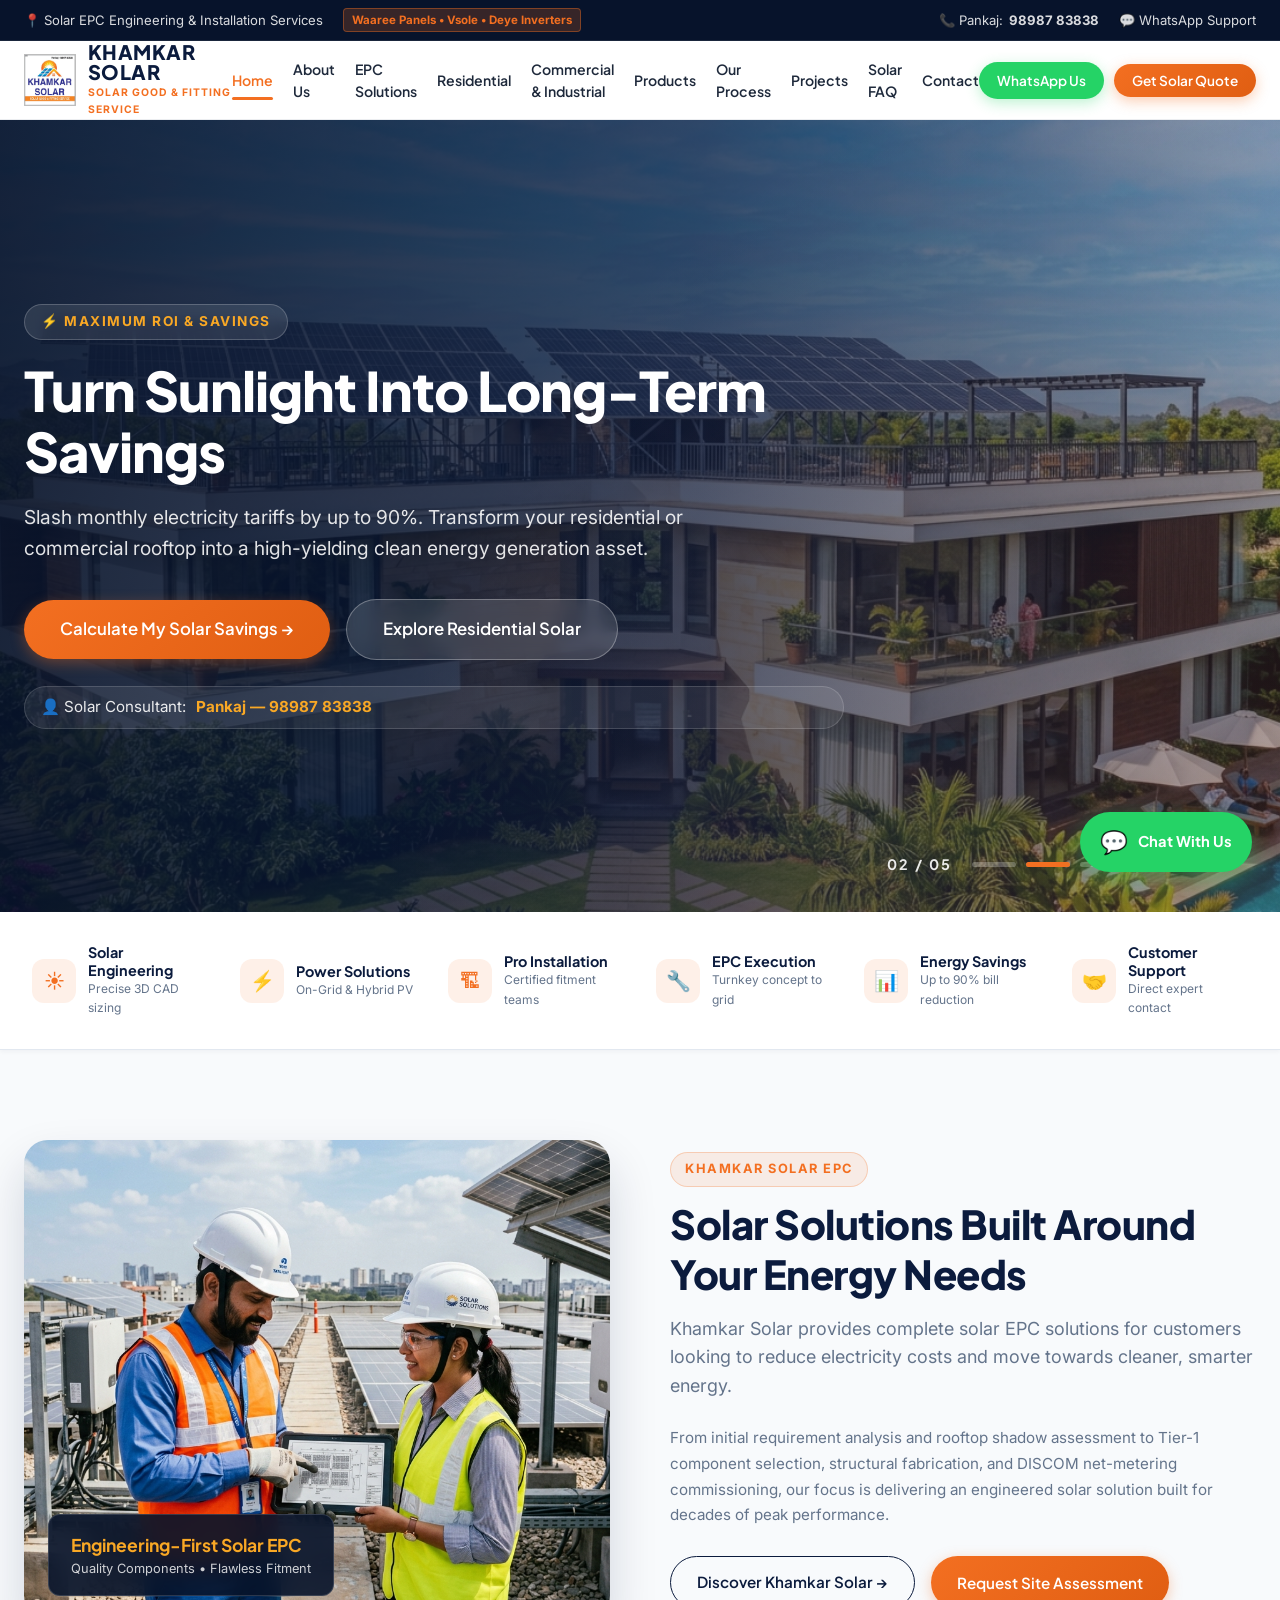
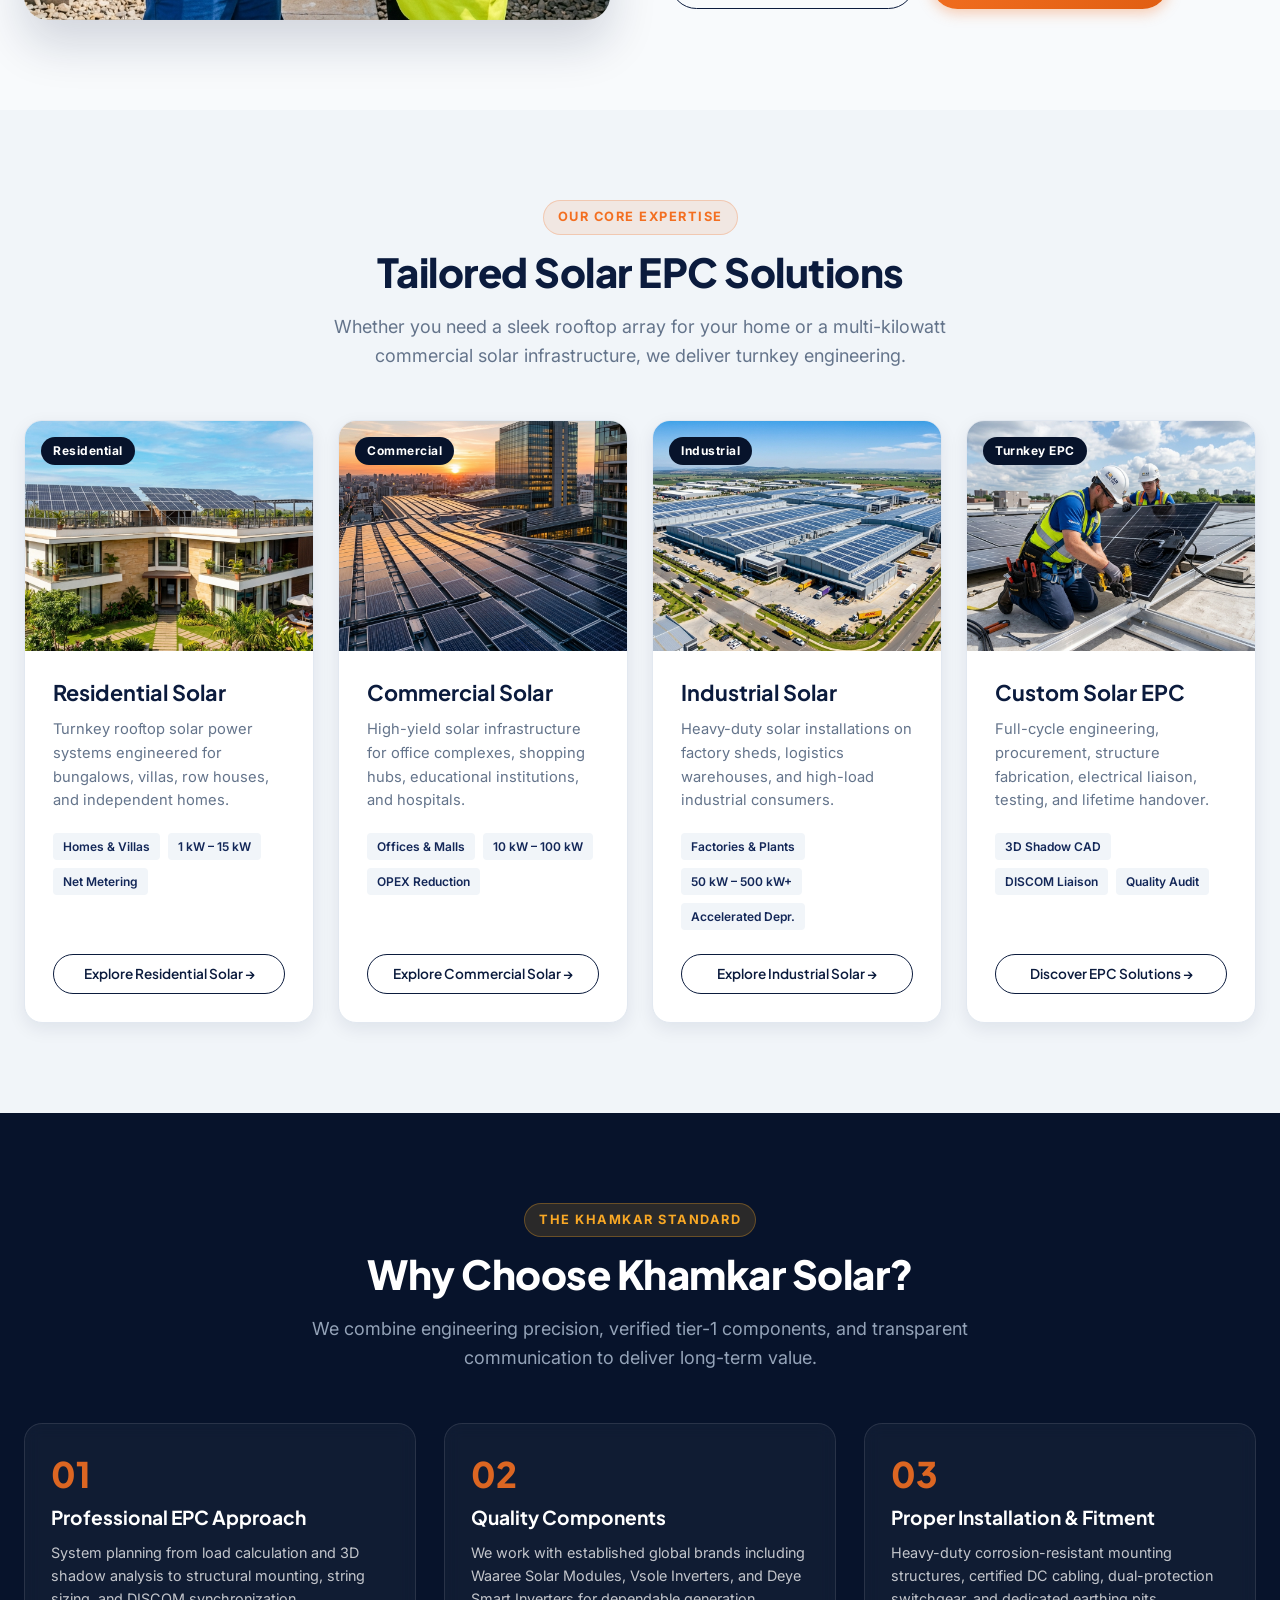
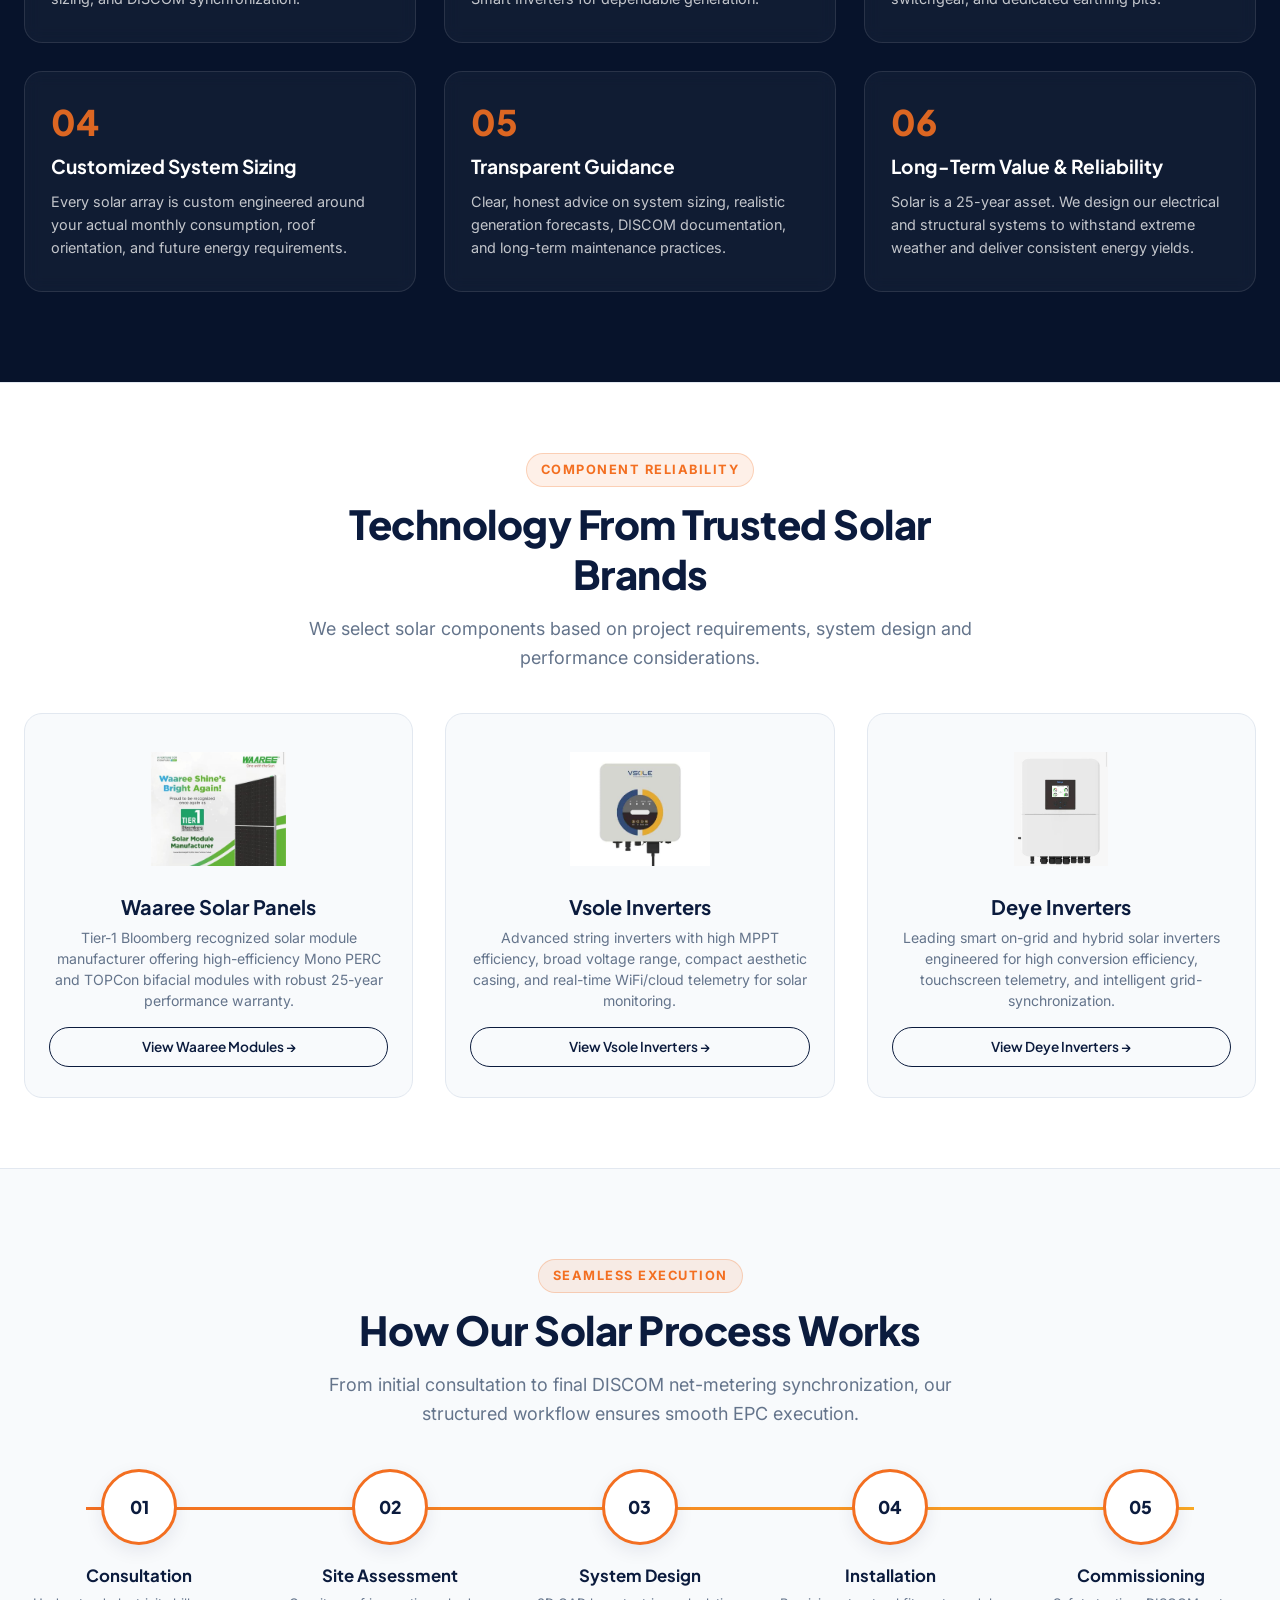
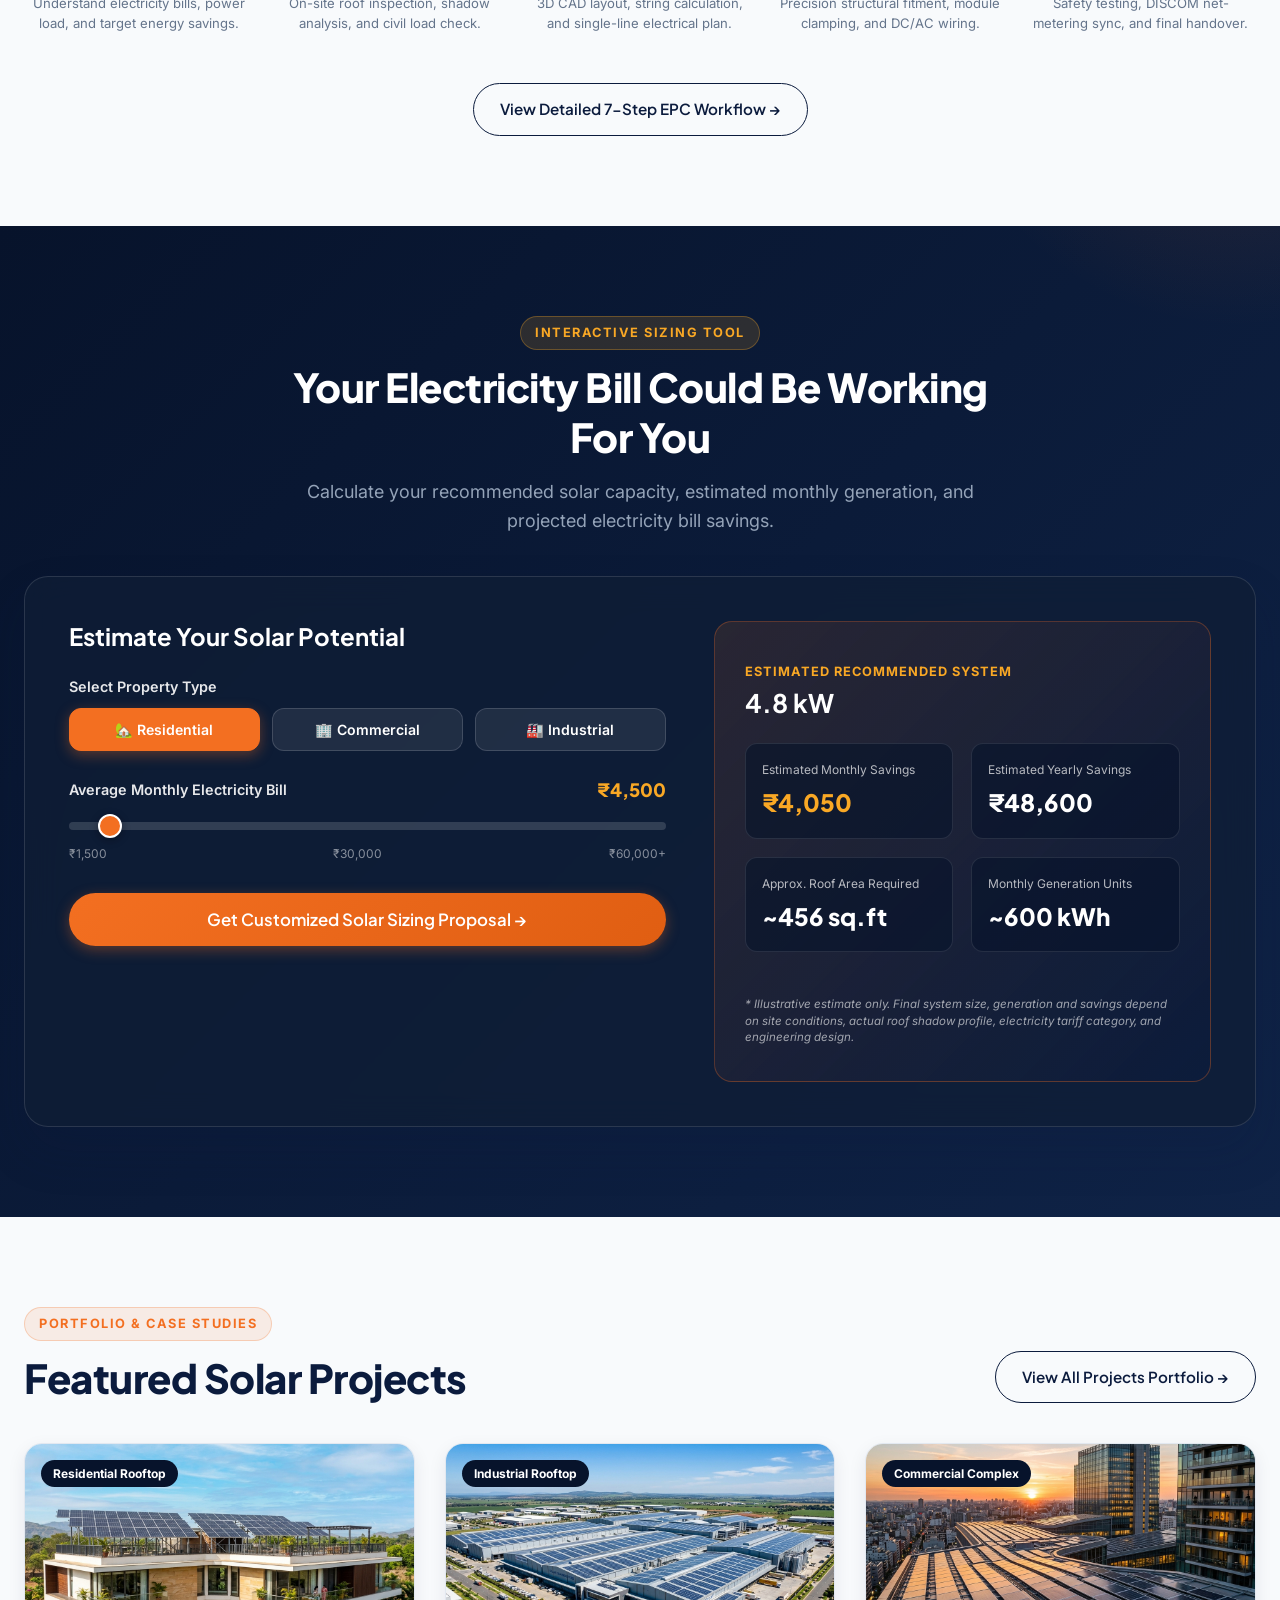
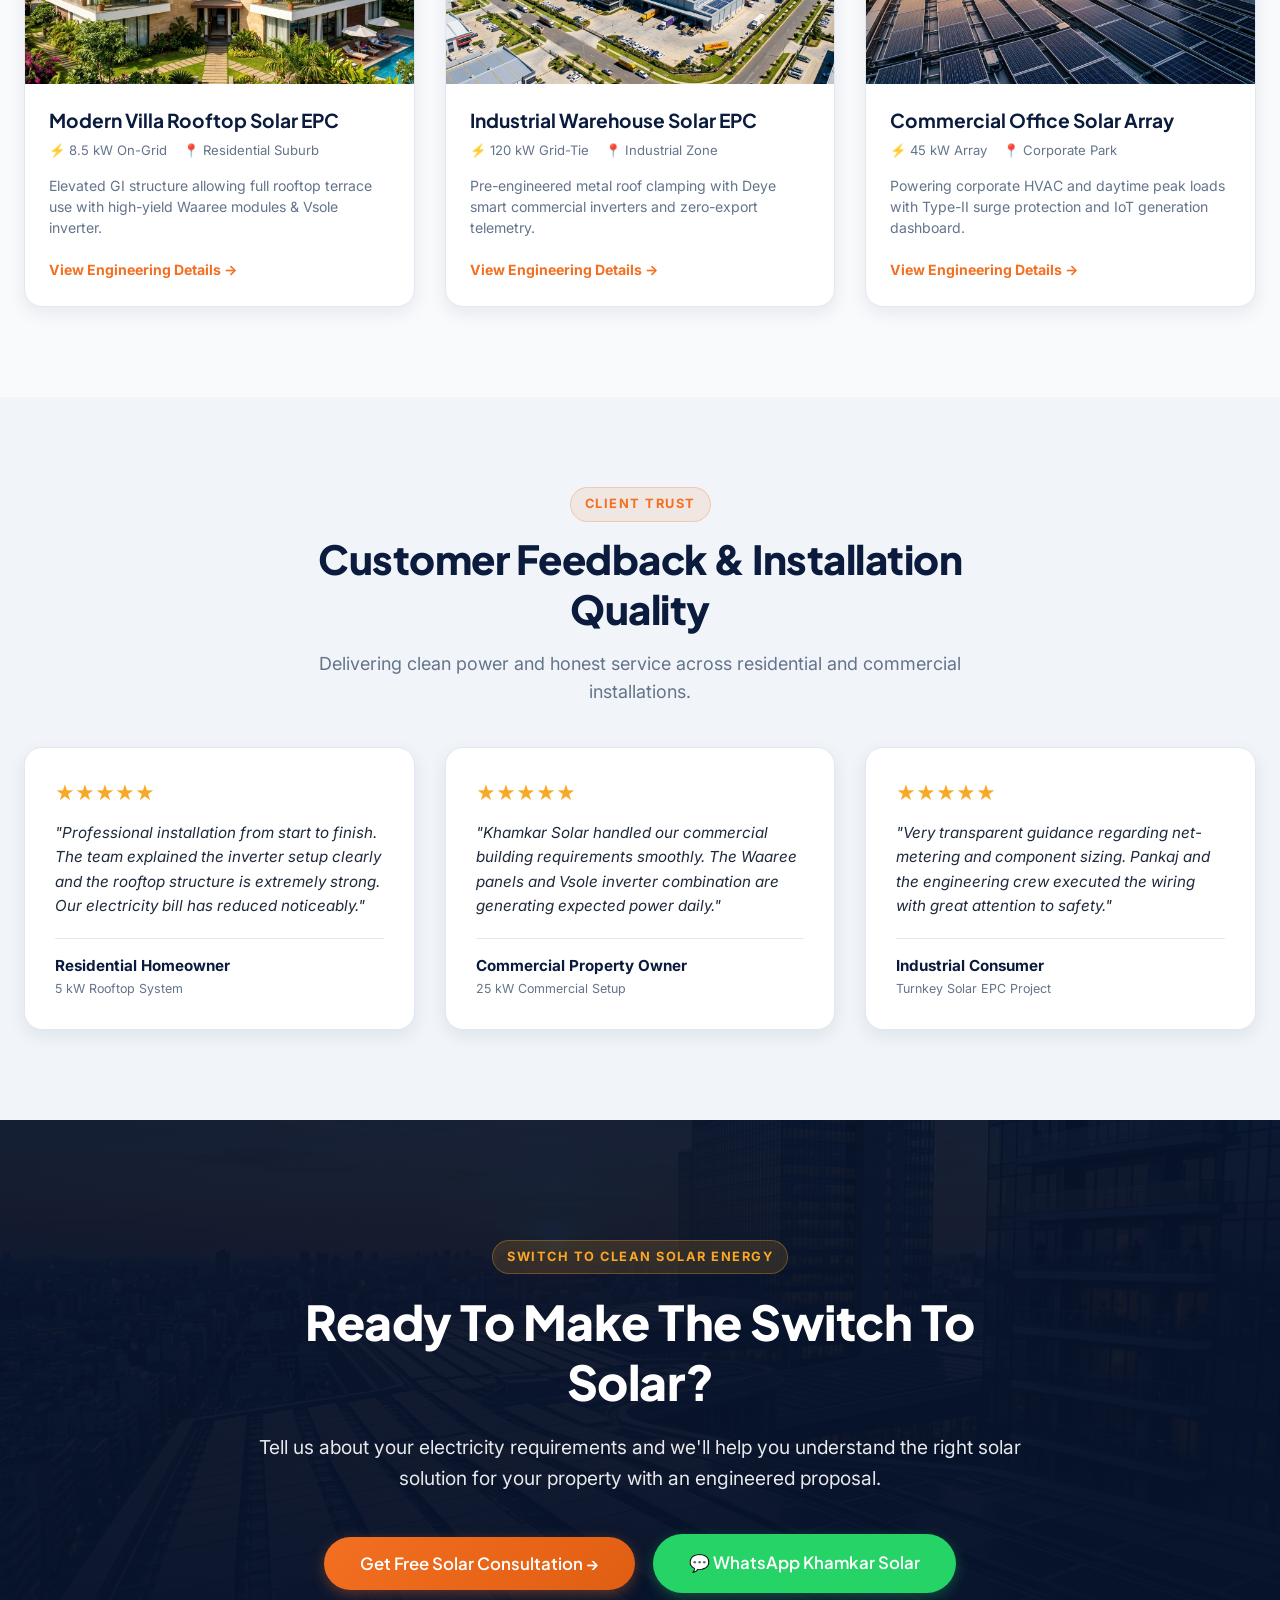
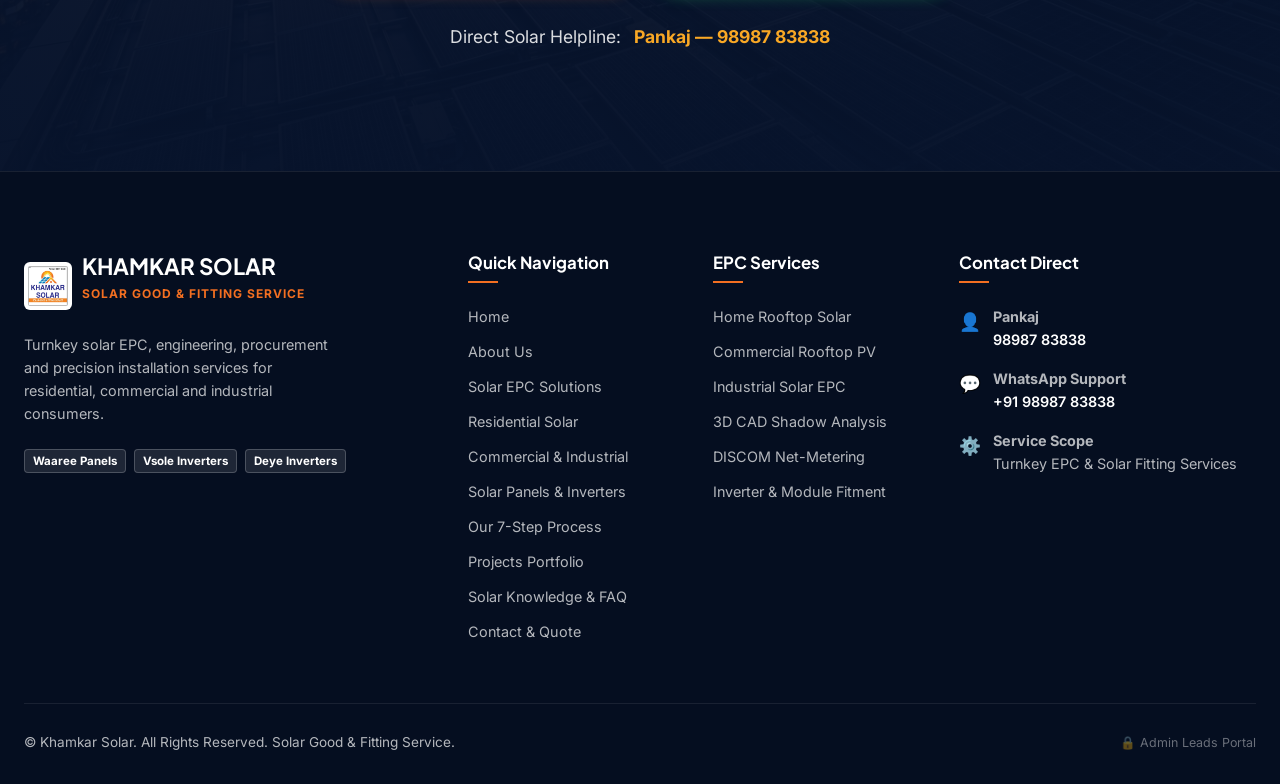
==== index.html @ e3d7c537 "Initial commit: Khamkar Solar premium 10-page corporate EPC website" ====
<!DOCTYPE html>
<html lang="en">
<head>
  <meta charset="UTF-8">
  <meta name="viewport" content="width=device-width, initial-scale=1.0">
  <title>Khamkar Solar | Premium Solar EPC & Fitting Services | Waaree, Vsole, Deye</title>
  <meta name="description" content="Khamkar Solar delivers turnkey Solar EPC solutions, engineering, procurement and precision installation for residential, commercial and industrial rooftops.">
  <meta name="keywords" content="Solar EPC, Solar EPC company, Rooftop solar, Solar installation, Khamkar Solar, Waaree Solar, Vsole inverters, Deye inverters, Industrial solar EPC, Residential solar rooftop">
  <link rel="icon" href="assets/images/khamkar-solar-logo.png" type="image/png">
  
  <!-- Stylesheets -->
  <link rel="stylesheet" href="css/style.css">
  <link rel="stylesheet" href="css/components.css">
</head>
<body>

  <!-- Topbar -->
  <div class="topbar">
    <div class="container topbar-content">
      <div class="topbar-left">
        <span class="topbar-link">📍 Solar EPC Engineering & Installation Services</span>
        <span class="topbar-badge">Waaree Panels • Vsole • Deye Inverters</span>
      </div>
      <div class="topbar-right">
        <a href="tel:9898783838" class="topbar-link">📞 Pankaj: <strong>98987 83838</strong></a>
        <a href="https://wa.me/919898783838?text=Hello%20Khamkar%20Solar,%20I%20would%20like%20to%20enquire%20about%20a%20solar%20rooftop%20system." target="_blank" class="topbar-link">💬 WhatsApp Support</a>
      </div>
    </div>
  </div>

  <!-- Main Header -->
  <header class="main-header">
    <div class="container header-container">
      <a href="index.html" class="brand-logo-wrap">
        <img src="assets/images/khamkar-solar-logo.png" alt="Khamkar Solar Logo" class="brand-logo-img">
        <div class="brand-text">
          <span class="brand-name">KHAMKAR SOLAR</span>
          <span class="brand-tagline">SOLAR GOOD & FITTING SERVICE</span>
        </div>
      </a>

      <!-- Desktop Nav -->
      <nav class="nav-menu">
        <a href="index.html" class="nav-link active">Home</a>
        <a href="about.html" class="nav-link">About Us</a>
        <a href="solutions.html" class="nav-link">EPC Solutions</a>
        <a href="residential.html" class="nav-link">Residential</a>
        <a href="commercial.html" class="nav-link">Commercial & Industrial</a>
        <a href="products.html" class="nav-link">Products</a>
        <a href="process.html" class="nav-link">Our Process</a>
        <a href="projects.html" class="nav-link">Projects</a>
        <a href="faq.html" class="nav-link">Solar FAQ</a>
        <a href="contact.html" class="nav-link">Contact</a>
      </nav>

      <!-- Header CTAs -->
      <div class="header-actions">
        <a href="https://wa.me/919898783838" target="_blank" class="btn btn-whatsapp btn-sm">WhatsApp Us</a>
        <button class="btn btn-primary btn-sm btn-open-quote-modal">Get Solar Quote</button>
        <button class="mobile-nav-toggle" aria-label="Toggle navigation">☰</button>
      </div>
    </div>
  </header>

  <!-- Mobile Drawer Backdrop -->
  <div class="mobile-drawer-backdrop"></div>

  <!-- Mobile Drawer -->
  <aside class="mobile-nav-drawer">
    <div>
      <div class="mobile-drawer-header">
        <div class="brand-text">
          <span class="brand-name" style="color: #FFF;">KHAMKAR SOLAR</span>
          <span class="brand-tagline">SOLAR GOOD & FITTING SERVICE</span>
        </div>
        <button class="mobile-drawer-close">✕</button>
      </div>
      <nav class="mobile-nav-list">
        <a href="index.html" class="active">Home</a>
        <a href="about.html">About Us</a>
        <a href="solutions.html">Solar EPC Solutions</a>
        <a href="residential.html">Residential Solar</a>
        <a href="commercial.html">Commercial & Industrial</a>
        <a href="products.html">Solar Panels & Inverters</a>
        <a href="process.html">Our Process</a>
        <a href="projects.html">Projects / Portfolio</a>
        <a href="faq.html">Solar Knowledge / FAQ</a>
        <a href="contact.html">Contact / Get Quote</a>
      </nav>
    </div>
    <div class="mobile-drawer-footer">
      <a href="tel:9898783838" class="btn btn-secondary btn-sm">📞 Call: 98987 83838</a>
      <button class="btn btn-primary btn-sm btn-open-quote-modal">Get Free Solar Quote</button>
    </div>
  </aside>

  <!-- ==========================================================================
       HERO CINEMATIC SLIDESHOW SECTION (3-Second Auto Transition)
       ========================================================================== -->
  <section class="hero-slider-section">
    
    <!-- Slide 1: Power Your Future -->
    <div class="hero-slide active">
      <img src="assets/images/hero-solar-sunset.jpg" alt="Massive Solar Installation at Sunset" class="hero-bg-img">
      <div class="hero-overlay"></div>
      <div class="container" style="height: 100%;">
        <div class="hero-content">
          <div class="hero-eyebrow">☀️ KHAMKAR SOLAR | SOLAR EPC</div>
          <h1 class="hero-title">Power Your Future With Solar Energy</h1>
          <p class="hero-subtitle">End-to-end solar EPC solutions designed, supplied and installed with professional engineering, Tier-1 components and dependable execution.</p>
          <div class="hero-cta-group">
            <button class="btn btn-primary btn-lg btn-icon-right btn-open-quote-modal">
              Get Free Solar Quote <span>→</span>
            </button>
            <a href="contact.html" class="btn btn-secondary btn-lg">Talk to Solar Expert</a>
          </div>
          <div class="hero-contact-badge">
            👤 Solar Consultant: <strong>Pankaj — 98987 83838</strong>
          </div>
        </div>
      </div>
    </div>

    <!-- Slide 2: Turn Sunlight Into Long-Term Savings -->
    <div class="hero-slide">
      <img src="assets/images/hero-residential-home.jpg" alt="Modern Home with Rooftop Solar" class="hero-bg-img">
      <div class="hero-overlay"></div>
      <div class="container" style="height: 100%;">
        <div class="hero-content">
          <div class="hero-eyebrow">⚡ MAXIMUM ROI & SAVINGS</div>
          <h2 class="hero-title">Turn Sunlight Into Long-Term Savings</h2>
          <p class="hero-subtitle">Slash monthly electricity tariffs by up to 90%. Transform your residential or commercial rooftop into a high-yielding clean energy generation asset.</p>
          <div class="hero-cta-group">
            <a href="#solarCalculator" class="btn btn-primary btn-lg">Calculate My Solar Savings →</a>
            <a href="residential.html" class="btn btn-secondary btn-lg">Explore Residential Solar</a>
          </div>
          <div class="hero-contact-badge">
            👤 Solar Consultant: <strong>Pankaj — 98987 83838</strong>
          </div>
        </div>
      </div>
    </div>

    <!-- Slide 3: Premium Solar EPC Solutions -->
    <div class="hero-slide">
      <img src="assets/images/hero-industrial-solar.jpg" alt="Commercial Industrial Solar Rooftop" class="hero-bg-img">
      <div class="hero-overlay"></div>
      <div class="container" style="height: 100%;">
        <div class="hero-content">
          <div class="hero-eyebrow">🏗 INDUSTRIAL & COMMERCIAL EPC</div>
          <h2 class="hero-title">Premium Solar EPC Solutions For Every Requirement</h2>
          <p class="hero-subtitle">Engineered for factories, warehouses, commercial establishments and large-scale consumers with heavy-duty structural design and advanced telemetry.</p>
          <div class="hero-cta-group">
            <a href="commercial.html" class="btn btn-primary btn-lg">Commercial & Industrial EPC →</a>
            <button class="btn btn-secondary btn-lg btn-open-quote-modal">Request Technical Survey</button>
          </div>
          <div class="hero-contact-badge">
            👤 Solar Consultant: <strong>Pankaj — 98987 83838</strong>
          </div>
        </div>
      </div>
    </div>

    <!-- Slide 4: Smarter Energy. Lower Electricity Bills -->
    <div class="hero-slide">
      <img src="assets/images/hero-solar-engineers.jpg" alt="Solar Engineers Inspecting Installation" class="hero-bg-img">
      <div class="hero-overlay"></div>
      <div class="container" style="height: 100%;">
        <div class="hero-content">
          <div class="hero-eyebrow">🔧 CERTIFIED ENGINEERING</div>
          <h2 class="hero-title">Smarter Energy. Lower Electricity Bills.</h2>
          <p class="hero-subtitle">Complete engineering excellence from 3D shadow analysis and string sizing to DISCOM net-metering approvals and lifetime maintenance support.</p>
          <div class="hero-cta-group">
            <a href="process.html" class="btn btn-primary btn-lg">Discover Our 7-Step Process →</a>
            <a href="https://wa.me/919898783838" target="_blank" class="btn btn-secondary btn-lg">WhatsApp Our Engineers</a>
          </div>
          <div class="hero-contact-badge">
            👤 Solar Consultant: <strong>Pankaj — 98987 83838</strong>
          </div>
        </div>
      </div>
    </div>

    <!-- Slide 5: Your Solar Journey Starts Here -->
    <div class="hero-slide">
      <img src="assets/images/hero-solar-closeup.jpg" alt="High Efficiency Monocrystalline Solar Panel" class="hero-bg-img">
      <div class="hero-overlay"></div>
      <div class="container" style="height: 100%;">
        <div class="hero-content">
          <div class="hero-eyebrow">💎 TIER-1 QUALITY HARDWARE</div>
          <h2 class="hero-title">Your Solar Journey Starts Here</h2>
          <p class="hero-subtitle">Partnering with leading solar technology brands including Waaree Solar Panels, Vsole Inverters, and Deye Smart Inverters for uncompromising reliability.</p>
          <div class="hero-cta-group">
            <button class="btn btn-primary btn-lg btn-open-quote-modal">Get Free Solar Quote →</button>
            <a href="products.html" class="btn btn-secondary btn-lg">View Components & Specs</a>
          </div>
          <div class="hero-contact-badge">
            👤 Solar Consultant: <strong>Pankaj — 98987 83838</strong>
          </div>
        </div>
      </div>
    </div>

    <!-- Slider Progress & Controls -->
    <div class="hero-controls">
      <div class="slide-number-indicator">01 / 05</div>
      <div class="hero-indicators">
        <div class="indicator-item active"><div class="indicator-progress"></div></div>
        <div class="indicator-item"><div class="indicator-progress"></div></div>
        <div class="indicator-item"><div class="indicator-progress"></div></div>
        <div class="indicator-item"><div class="indicator-progress"></div></div>
        <div class="indicator-item"><div class="indicator-progress"></div></div>
      </div>
    </div>
  </section>

  <!-- ==========================================================================
       TRUST STRIP
       ========================================================================== -->
  <section class="trust-strip">
    <div class="container">
      <div class="trust-grid">
        <div class="trust-card">
          <div class="trust-icon-box">☀️</div>
          <div class="trust-info">
            <h4>Solar Engineering</h4>
            <p>Precise 3D CAD sizing</p>
          </div>
        </div>
        <div class="trust-card">
          <div class="trust-icon-box">⚡</div>
          <div class="trust-info">
            <h4>Power Solutions</h4>
            <p>On-Grid & Hybrid PV</p>
          </div>
        </div>
        <div class="trust-card">
          <div class="trust-icon-box">🏗</div>
          <div class="trust-info">
            <h4>Pro Installation</h4>
            <p>Certified fitment teams</p>
          </div>
        </div>
        <div class="trust-card">
          <div class="trust-icon-box">🔧</div>
          <div class="trust-info">
            <h4>EPC Execution</h4>
            <p>Turnkey concept to grid</p>
          </div>
        </div>
        <div class="trust-card">
          <div class="trust-icon-box">📊</div>
          <div class="trust-info">
            <h4>Energy Savings</h4>
            <p>Up to 90% bill reduction</p>
          </div>
        </div>
        <div class="trust-card">
          <div class="trust-icon-box">🤝</div>
          <div class="trust-info">
            <h4>Customer Support</h4>
            <p>Direct expert contact</p>
          </div>
        </div>
      </div>
    </div>
  </section>

  <!-- ==========================================================================
       INTRODUCTION — SPLIT SCREEN SECTION
       ========================================================================== -->
  <section class="section">
    <div class="container">
      <div class="split-screen">
        <div class="split-image-wrap">
          <img src="assets/images/hero-solar-engineers.jpg" alt="Solar Engineering Excellence" class="split-image">
          <div class="split-badge">
            <div class="split-badge-title">Engineering-First Solar EPC</div>
            <div class="split-badge-sub">Quality Components • Flawless Fitment</div>
          </div>
        </div>
        <div>
          <span class="eyebrow eyebrow-pill">Khamkar Solar EPC</span>
          <h2 class="section-title">Solar Solutions Built Around Your Energy Needs</h2>
          <p class="section-subtitle" style="margin-bottom: 24px;">
            Khamkar Solar provides complete solar EPC solutions for customers looking to reduce electricity costs and move towards cleaner, smarter energy.
          </p>
          <p style="color: var(--color-text-muted); font-size: 0.95rem; line-height: 1.7; margin-bottom: 28px;">
            From initial requirement analysis and rooftop shadow assessment to Tier-1 component selection, structural fabrication, and DISCOM net-metering commissioning, our focus is delivering an engineered solar solution built for decades of peak performance.
          </p>
          <div style="display: flex; gap: 16px; flex-wrap: wrap;">
            <a href="about.html" class="btn btn-outline-navy">Discover Khamkar Solar →</a>
            <button class="btn btn-primary btn-open-quote-modal">Request Site Assessment</button>
          </div>
        </div>
      </div>
    </div>
  </section>

  <!-- ==========================================================================
       SOLAR SOLUTIONS MATRIX
       ========================================================================== -->
  <section class="section section-alt">
    <div class="container">
      <div class="text-center" style="max-width: 720px; margin: 0 auto 50px;">
        <span class="eyebrow eyebrow-pill">Our Core Expertise</span>
        <h2 class="section-title">Tailored Solar EPC Solutions</h2>
        <p class="section-subtitle center-block">
          Whether you need a sleek rooftop array for your home or a multi-kilowatt commercial solar infrastructure, we deliver turnkey engineering.
        </p>
      </div>

      <div class="grid-4">
        <!-- Solution 1: Residential -->
        <div class="solution-card">
          <div class="solution-card-img-wrap">
            <img src="assets/images/hero-residential-home.jpg" alt="Residential Rooftop Solar" class="solution-card-img">
            <span class="solution-card-badge">Residential</span>
          </div>
          <div class="solution-card-body">
            <div>
              <h3>Residential Solar</h3>
              <p>Turnkey rooftop solar power systems engineered for bungalows, villas, row houses, and independent homes.</p>
              <div class="solution-tags">
                <span class="solution-tag">Homes & Villas</span>
                <span class="solution-tag">1 kW – 15 kW</span>
                <span class="solution-tag">Net Metering</span>
              </div>
            </div>
            <a href="residential.html" class="btn btn-outline-navy btn-sm" style="width: 100%;">Explore Residential Solar →</a>
          </div>
        </div>

        <!-- Solution 2: Commercial -->
        <div class="solution-card">
          <div class="solution-card-img-wrap">
            <img src="assets/images/hero-solar-sunset.jpg" alt="Commercial Solar Power" class="solution-card-img">
            <span class="solution-card-badge">Commercial</span>
          </div>
          <div class="solution-card-body">
            <div>
              <h3>Commercial Solar</h3>
              <p>High-yield solar infrastructure for office complexes, shopping hubs, educational institutions, and hospitals.</p>
              <div class="solution-tags">
                <span class="solution-tag">Offices & Malls</span>
                <span class="solution-tag">10 kW – 100 kW</span>
                <span class="solution-tag">OPEX Reduction</span>
              </div>
            </div>
            <a href="commercial.html" class="btn btn-outline-navy btn-sm" style="width: 100%;">Explore Commercial Solar →</a>
          </div>
        </div>

        <!-- Solution 3: Industrial -->
        <div class="solution-card">
          <div class="solution-card-img-wrap">
            <img src="assets/images/hero-industrial-solar.jpg" alt="Industrial Solar EPC" class="solution-card-img">
            <span class="solution-card-badge">Industrial</span>
          </div>
          <div class="solution-card-body">
            <div>
              <h3>Industrial Solar</h3>
              <p>Heavy-duty solar installations on factory sheds, logistics warehouses, and high-load industrial consumers.</p>
              <div class="solution-tags">
                <span class="solution-tag">Factories & Plants</span>
                <span class="solution-tag">50 kW – 500 kW+</span>
                <span class="solution-tag">Accelerated Depr.</span>
              </div>
            </div>
            <a href="commercial.html" class="btn btn-outline-navy btn-sm" style="width: 100%;">Explore Industrial Solar →</a>
          </div>
        </div>

        <!-- Solution 4: Custom EPC -->
        <div class="solution-card">
          <div class="solution-card-img-wrap">
            <img src="assets/images/solar-installation-work.jpg" alt="Custom Turnkey Solar EPC" class="solution-card-img">
            <span class="solution-card-badge">Turnkey EPC</span>
          </div>
          <div class="solution-card-body">
            <div>
              <h3>Custom Solar EPC</h3>
              <p>Full-cycle engineering, procurement, structure fabrication, electrical liaison, testing, and lifetime handover.</p>
              <div class="solution-tags">
                <span class="solution-tag">3D Shadow CAD</span>
                <span class="solution-tag">DISCOM Liaison</span>
                <span class="solution-tag">Quality Audit</span>
              </div>
            </div>
            <a href="solutions.html" class="btn btn-outline-navy btn-sm" style="width: 100%;">Discover EPC Solutions →</a>
          </div>
        </div>
      </div>
    </div>
  </section>

  <!-- ==========================================================================
       WHY KHAMKAR SOLAR — 6 FEATURE BLOCKS
       ========================================================================== -->
  <section class="section section-dark">
    <div class="container">
      <div class="text-center" style="max-width: 720px; margin: 0 auto 50px;">
        <span class="eyebrow eyebrow-light eyebrow-pill">The Khamkar Standard</span>
        <h2 class="section-title text-white">Why Choose Khamkar Solar?</h2>
        <p class="section-subtitle center-block text-muted-light">
          We combine engineering precision, verified tier-1 components, and transparent communication to deliver long-term value.
        </p>
      </div>

      <div class="why-grid">
        <div class="why-card">
          <span class="why-num">01</span>
          <h4>Professional EPC Approach</h4>
          <p>System planning from load calculation and 3D shadow analysis to structural mounting, string sizing, and DISCOM synchronization.</p>
        </div>

        <div class="why-card">
          <span class="why-num">02</span>
          <h4>Quality Components</h4>
          <p>We work with established global brands including Waaree Solar Modules, Vsole Inverters, and Deye Smart Inverters for dependable generation.</p>
        </div>

        <div class="why-card">
          <span class="why-num">03</span>
          <h4>Proper Installation & Fitment</h4>
          <p>Heavy-duty corrosion-resistant mounting structures, certified DC cabling, dual-protection switchgear, and dedicated earthing pits.</p>
        </div>

        <div class="why-card">
          <span class="why-num">04</span>
          <h4>Customized System Sizing</h4>
          <p>Every solar array is custom engineered around your actual monthly consumption, roof orientation, and future energy requirements.</p>
        </div>

        <div class="why-card">
          <span class="why-num">05</span>
          <h4>Transparent Guidance</h4>
          <p>Clear, honest advice on system sizing, realistic generation forecasts, DISCOM documentation, and long-term maintenance practices.</p>
        </div>

        <div class="why-card">
          <span class="why-num">06</span>
          <h4>Long-Term Value & Reliability</h4>
          <p>Solar is a 25-year asset. We design our electrical and structural systems to withstand extreme weather and deliver consistent energy yields.</p>
        </div>
      </div>
    </div>
  </section>

  <!-- ==========================================================================
       TECHNOLOGY BRANDS & COMPONENTS WE WORK WITH
       ========================================================================== -->
  <section class="brands-section">
    <div class="container">
      <div class="text-center" style="max-width: 720px; margin: 0 auto 40px;">
        <span class="eyebrow eyebrow-pill">Component Reliability</span>
        <h2 class="section-title">Technology From Trusted Solar Brands</h2>
        <p class="section-subtitle center-block">
          We select solar components based on project requirements, system design and performance considerations.
        </p>
      </div>

      <div class="brands-grid">
        <!-- Waaree -->
        <div class="brand-card">
          <div class="brand-card-img-wrap">
            <img src="assets/images/waaree-tier1-solar.png" alt="Waaree Solar Panel Tier 1 Bloomberg">
          </div>
          <div>
            <h4>Waaree Solar Panels</h4>
            <p>Tier-1 Bloomberg recognized solar module manufacturer offering high-efficiency Mono PERC and TOPCon bifacial modules with robust 25-year performance warranty.</p>
          </div>
          <a href="products.html#waaree" class="btn btn-outline-navy btn-sm" style="width: 100%;">View Waaree Modules →</a>
        </div>

        <!-- Vsole -->
        <div class="brand-card">
          <div class="brand-card-img-wrap">
            <img src="assets/images/vsole-inverter.png" alt="Vsole Solar Inverter">
          </div>
          <div>
            <h4>Vsole Inverters</h4>
            <p>Advanced string inverters with high MPPT efficiency, broad voltage range, compact aesthetic casing, and real-time WiFi/cloud telemetry for solar monitoring.</p>
          </div>
          <a href="products.html#vsole" class="btn btn-outline-navy btn-sm" style="width: 100%;">View Vsole Inverters →</a>
        </div>

        <!-- Deye -->
        <div class="brand-card">
          <div class="brand-card-img-wrap">
            <img src="assets/images/deye-inverter.png" alt="Deye Solar Inverter">
          </div>
          <div>
            <h4>Deye Inverters</h4>
            <p>Leading smart on-grid and hybrid solar inverters engineered for high conversion efficiency, touchscreen telemetry, and intelligent grid-synchronization.</p>
          </div>
          <a href="products.html#deye" class="btn btn-outline-navy btn-sm" style="width: 100%;">View Deye Inverters →</a>
        </div>
      </div>
    </div>
  </section>

  <!-- ==========================================================================
       HOW IT WORKS — 5 STEP PROCESS (HORIZONTAL)
       ========================================================================== -->
  <section class="section">
    <div class="container">
      <div class="text-center" style="max-width: 720px; margin: 0 auto 40px;">
        <span class="eyebrow eyebrow-pill">Seamless Execution</span>
        <h2 class="section-title">How Our Solar Process Works</h2>
        <p class="section-subtitle center-block">
          From initial consultation to final DISCOM net-metering synchronization, our structured workflow ensures smooth EPC execution.
        </p>
      </div>

      <div class="process-steps-wrap">
        <div class="process-line"></div>
        <div class="process-grid-5">
          <div class="process-step-item">
            <div class="process-step-circle">
              <span class="process-step-num">01</span>
            </div>
            <h4>Consultation</h4>
            <p>Understand electricity bills, power load, and target energy savings.</p>
          </div>

          <div class="process-step-item">
            <div class="process-step-circle">
              <span class="process-step-num">02</span>
            </div>
            <h4>Site Assessment</h4>
            <p>On-site roof inspection, shadow analysis, and civil load check.</p>
          </div>

          <div class="process-step-item">
            <div class="process-step-circle">
              <span class="process-step-num">03</span>
            </div>
            <h4>System Design</h4>
            <p>3D CAD layout, string calculation, and single-line electrical plan.</p>
          </div>

          <div class="process-step-item">
            <div class="process-step-circle">
              <span class="process-step-num">04</span>
            </div>
            <h4>Installation</h4>
            <p>Precision structural fitment, module clamping, and DC/AC wiring.</p>
          </div>

          <div class="process-step-item">
            <div class="process-step-circle">
              <span class="process-step-num">05</span>
            </div>
            <h4>Commissioning</h4>
            <p>Safety testing, DISCOM net-metering sync, and final handover.</p>
          </div>
        </div>
      </div>

      <div class="text-center" style="margin-top: 50px;">
        <a href="process.html" class="btn btn-outline-navy">View Detailed 7-Step EPC Workflow →</a>
      </div>
    </div>
  </section>

  <!-- ==========================================================================
       SOLAR SAVINGS CALCULATOR (INTERACTIVE DARK SECTION)
       ========================================================================== -->
  <section class="section calc-section" id="solarCalculator">
    <div class="container">
      <div class="text-center" style="max-width: 720px; margin: 0 auto 40px;">
        <span class="eyebrow eyebrow-light eyebrow-pill">Interactive Sizing Tool</span>
        <h2 class="section-title text-white">Your Electricity Bill Could Be Working For You</h2>
        <p class="section-subtitle center-block text-muted-light">
          Calculate your recommended solar capacity, estimated monthly generation, and projected electricity bill savings.
        </p>
      </div>

      <div class="calc-wrapper">
        <!-- Input Column -->
        <div class="calc-inputs-col">
          <h3>Estimate Your Solar Potential</h3>

          <!-- Property Type Selector -->
          <div class="calc-form-group">
            <label class="calc-label">Select Property Type</label>
            <div class="property-type-tabs">
              <button type="button" class="prop-tab-btn active" data-prop-type="residential">🏡 Residential</button>
              <button type="button" class="prop-tab-btn" data-prop-type="commercial">🏢 Commercial</button>
              <button type="button" class="prop-tab-btn" data-prop-type="industrial">🏭 Industrial</button>
            </div>
          </div>

          <!-- Monthly Bill Slider -->
          <div class="calc-form-group">
            <div class="range-header">
              <label class="calc-label" style="margin-bottom: 0;">Average Monthly Electricity Bill</label>
              <span class="range-val-badge" id="calcBillValDisplay">₹4,500</span>
            </div>
            <input type="range" class="custom-range-slider" id="calcBillSlider" min="1500" max="60000" step="500" value="4500">
            <div style="display: flex; justify-content: space-between; font-size: 0.75rem; color: rgba(255,255,255,0.5); margin-top: 6px;">
              <span>₹1,500</span>
              <span>₹30,000</span>
              <span>₹60,000+</span>
            </div>
          </div>

          <div style="margin-top: 30px;">
            <button class="btn btn-primary btn-lg btn-open-quote-modal" style="width: 100%;">
              Get Customized Solar Sizing Proposal →
            </button>
          </div>
        </div>

        <!-- Result Metrics Column -->
        <div class="calc-results-panel">
          <div>
            <div class="calc-result-header">
              <span>Estimated Recommended System</span>
              <h4 id="outSystemSize">3.6 kW</h4>
            </div>

            <div class="calc-metrics-grid">
              <div class="calc-metric-box">
                <div class="calc-metric-label">Estimated Monthly Savings</div>
                <div class="calc-metric-value highlight" id="outMonthlySavings">₹4,050</div>
              </div>
              <div class="calc-metric-box">
                <div class="calc-metric-label">Estimated Yearly Savings</div>
                <div class="calc-metric-value" id="outYearlySavings">₹48,600</div>
              </div>
              <div class="calc-metric-box">
                <div class="calc-metric-label">Approx. Roof Area Required</div>
                <div class="calc-metric-value" id="outAreaRequired">~340 sq.ft</div>
              </div>
              <div class="calc-metric-box">
                <div class="calc-metric-label">Monthly Generation Units</div>
                <div class="calc-metric-value" id="outUnitsGenerated">~450 kWh</div>
              </div>
            </div>
          </div>

          <div class="calc-disclaimer">
            * Illustrative estimate only. Final system size, generation and savings depend on site conditions, actual roof shadow profile, electricity tariff category, and engineering design.
          </div>
        </div>
      </div>
    </div>
  </section>

  <!-- ==========================================================================
       PROJECT SHOWCASE GALLERY PREVIEW
       ========================================================================== -->
  <section class="section">
    <div class="container">
      <div style="display: flex; justify-content: space-between; align-items: flex-end; margin-bottom: 40px; flex-wrap: wrap; gap: 20px;">
        <div>
          <span class="eyebrow eyebrow-pill">Portfolio & Case Studies</span>
          <h2 class="section-title" style="margin-bottom: 0;">Featured Solar Projects</h2>
        </div>
        <a href="projects.html" class="btn btn-outline-navy">View All Projects Portfolio →</a>
      </div>

      <div class="grid-3">
        <!-- Project 1 -->
        <div class="project-card" data-project-id="proj-1" data-category="residential">
          <div class="project-card-img-wrap">
            <img src="assets/images/hero-residential-home.jpg" alt="Villa Rooftop Solar" class="project-card-img">
            <span class="project-card-badge">Residential Rooftop</span>
          </div>
          <div class="project-card-body">
            <h4>Modern Villa Rooftop Solar EPC</h4>
            <div class="project-meta-list">
              <span class="project-meta-item">⚡ 8.5 kW On-Grid</span>
              <span class="project-meta-item">📍 Residential Suburb</span>
            </div>
            <p class="project-card-desc">Elevated GI structure allowing full rooftop terrace use with high-yield Waaree modules & Vsole inverter.</p>
            <span class="project-view-link">View Engineering Details →</span>
          </div>
        </div>

        <!-- Project 2 -->
        <div class="project-card" data-project-id="proj-2" data-category="industrial">
          <div class="project-card-img-wrap">
            <img src="assets/images/hero-industrial-solar.jpg" alt="Industrial Warehouse Solar" class="project-card-img">
            <span class="project-card-badge">Industrial Rooftop</span>
          </div>
          <div class="project-card-body">
            <h4>Industrial Warehouse Solar EPC</h4>
            <div class="project-meta-list">
              <span class="project-meta-item">⚡ 120 kW Grid-Tie</span>
              <span class="project-meta-item">📍 Industrial Zone</span>
            </div>
            <p class="project-card-desc">Pre-engineered metal roof clamping with Deye smart commercial inverters and zero-export telemetry.</p>
            <span class="project-view-link">View Engineering Details →</span>
          </div>
        </div>

        <!-- Project 3 -->
        <div class="project-card" data-project-id="proj-3" data-category="commercial">
          <div class="project-card-img-wrap">
            <img src="assets/images/hero-solar-sunset.jpg" alt="Commercial Office Complex Solar" class="project-card-img">
            <span class="project-card-badge">Commercial Complex</span>
          </div>
          <div class="project-card-body">
            <h4>Commercial Office Solar Array</h4>
            <div class="project-meta-list">
              <span class="project-meta-item">⚡ 45 kW Array</span>
              <span class="project-meta-item">📍 Corporate Park</span>
            </div>
            <p class="project-card-desc">Powering corporate HVAC and daytime peak loads with Type-II surge protection and IoT generation dashboard.</p>
            <span class="project-view-link">View Engineering Details →</span>
          </div>
        </div>
      </div>
    </div>
  </section>

  <!-- ==========================================================================
       CUSTOMER EXPERIENCES / TESTIMONIALS
       ========================================================================== -->
  <section class="section section-alt">
    <div class="container">
      <div class="text-center" style="max-width: 720px; margin: 0 auto 40px;">
        <span class="eyebrow eyebrow-pill">Client Trust</span>
        <h2 class="section-title">Customer Feedback & Installation Quality</h2>
        <p class="section-subtitle center-block">
          Delivering clean power and honest service across residential and commercial installations.
        </p>
      </div>

      <div class="grid-3">
        <div class="solution-card" style="padding: 30px;">
          <div style="color: var(--color-accent-gold); font-size: 1.2rem; margin-bottom: 12px;">★★★★★</div>
          <p style="color: var(--color-text-main); font-size: 0.95rem; font-style: italic; line-height: 1.6; margin-bottom: 20px;">
            "Professional installation from start to finish. The team explained the inverter setup clearly and the rooftop structure is extremely strong. Our electricity bill has reduced noticeably."
          </p>
          <div style="border-top: 1px solid var(--color-border); padding-top: 14px;">
            <strong style="color: var(--color-primary); font-size: 0.95rem;">Residential Homeowner</strong>
            <div style="font-size: 0.78rem; color: var(--color-text-muted);">5 kW Rooftop System</div>
          </div>
        </div>

        <div class="solution-card" style="padding: 30px;">
          <div style="color: var(--color-accent-gold); font-size: 1.2rem; margin-bottom: 12px;">★★★★★</div>
          <p style="color: var(--color-text-main); font-size: 0.95rem; font-style: italic; line-height: 1.6; margin-bottom: 20px;">
            "Khamkar Solar handled our commercial building requirements smoothly. The Waaree panels and Vsole inverter combination are generating expected power daily."
          </p>
          <div style="border-top: 1px solid var(--color-border); padding-top: 14px;">
            <strong style="color: var(--color-primary); font-size: 0.95rem;">Commercial Property Owner</strong>
            <div style="font-size: 0.78rem; color: var(--color-text-muted);">25 kW Commercial Setup</div>
          </div>
        </div>

        <div class="solution-card" style="padding: 30px;">
          <div style="color: var(--color-accent-gold); font-size: 1.2rem; margin-bottom: 12px;">★★★★★</div>
          <p style="color: var(--color-text-main); font-size: 0.95rem; font-style: italic; line-height: 1.6; margin-bottom: 20px;">
            "Very transparent guidance regarding net-metering and component sizing. Pankaj and the engineering crew executed the wiring with great attention to safety."
          </p>
          <div style="border-top: 1px solid var(--color-border); padding-top: 14px;">
            <strong style="color: var(--color-primary); font-size: 0.95rem;">Industrial Consumer</strong>
            <div style="font-size: 0.78rem; color: var(--color-text-muted);">Turnkey Solar EPC Project</div>
          </div>
        </div>
      </div>
    </div>
  </section>

  <!-- ==========================================================================
       GRAND SUNSET CTA
       ========================================================================== -->
  <section class="grand-cta-section">
    <img src="assets/images/hero-solar-sunset.jpg" alt="Sunset Solar Array" class="grand-cta-bg">
    <div class="grand-cta-overlay"></div>
    <div class="container">
      <div class="grand-cta-content">
        <span class="eyebrow eyebrow-light eyebrow-pill" style="margin-bottom: 18px;">Switch to Clean Solar Energy</span>
        <h2>Ready To Make The Switch To Solar?</h2>
        <p>
          Tell us about your electricity requirements and we'll help you understand the right solar solution for your property with an engineered proposal.
        </p>
        <div class="grand-cta-buttons">
          <button class="btn btn-primary btn-lg btn-open-quote-modal">Get Free Solar Consultation →</button>
          <a href="https://wa.me/919898783838?text=Hello%20Khamkar%20Solar,%20I%20am%20interested%20in%20a%20solar%20consultation." target="_blank" class="btn btn-whatsapp btn-lg">
            💬 WhatsApp Khamkar Solar
          </a>
        </div>
        <div class="grand-cta-contact">
          Direct Solar Helpline: <a href="tel:9898783838">Pankaj — 98987 83838</a>
        </div>
      </div>
    </div>
  </section>

  <!-- ==========================================================================
       GLOBAL FOOTER
       ========================================================================== -->
  <footer class="main-footer">
    <div class="container">
      <div class="footer-grid">
        <!-- Col 1: Brand Info -->
        <div class="footer-brand">
          <div style="display: flex; align-items: center; gap: 10px; margin-bottom: 12px;">
            <img src="assets/images/khamkar-solar-logo.png" alt="Khamkar Solar" style="height: 48px; background: #FFF; padding: 4px; border-radius: 6px;">
            <div>
              <h3>KHAMKAR SOLAR</h3>
              <div class="footer-tagline">SOLAR GOOD & FITTING SERVICE</div>
            </div>
          </div>
          <p>
            Turnkey solar EPC, engineering, procurement and precision installation services for residential, commercial and industrial consumers.
          </p>
          <div style="display: flex; gap: 8px;">
            <span class="topbar-badge" style="background: rgba(255,255,255,0.1); color: #FFF; border-color: rgba(255,255,255,0.2);">Waaree Panels</span>
            <span class="topbar-badge" style="background: rgba(255,255,255,0.1); color: #FFF; border-color: rgba(255,255,255,0.2);">Vsole Inverters</span>
            <span class="topbar-badge" style="background: rgba(255,255,255,0.1); color: #FFF; border-color: rgba(255,255,255,0.2);">Deye Inverters</span>
          </div>
        </div>

        <!-- Col 2: Navigation -->
        <div>
          <h4 class="footer-heading">Quick Navigation</h4>
          <div class="footer-links">
            <a href="index.html">Home</a>
            <a href="about.html">About Us</a>
            <a href="solutions.html">Solar EPC Solutions</a>
            <a href="residential.html">Residential Solar</a>
            <a href="commercial.html">Commercial & Industrial</a>
            <a href="products.html">Solar Panels & Inverters</a>
            <a href="process.html">Our 7-Step Process</a>
            <a href="projects.html">Projects Portfolio</a>
            <a href="faq.html">Solar Knowledge & FAQ</a>
            <a href="contact.html">Contact & Quote</a>
          </div>
        </div>

        <!-- Col 3: Services -->
        <div>
          <h4 class="footer-heading">EPC Services</h4>
          <div class="footer-links">
            <a href="residential.html">Home Rooftop Solar</a>
            <a href="commercial.html">Commercial Rooftop PV</a>
            <a href="commercial.html">Industrial Solar EPC</a>
            <a href="solutions.html">3D CAD Shadow Analysis</a>
            <a href="solutions.html">DISCOM Net-Metering</a>
            <a href="products.html">Inverter & Module Fitment</a>
          </div>
        </div>

        <!-- Col 4: Contact -->
        <div>
          <h4 class="footer-heading">Contact Direct</h4>
          <div class="footer-contact-item">
            <span class="footer-contact-icon">👤</span>
            <div>
              <strong>Pankaj</strong><br>
              <a href="tel:9898783838">98987 83838</a>
            </div>
          </div>
          <div class="footer-contact-item">
            <span class="footer-contact-icon">💬</span>
            <div>
              <strong>WhatsApp Support</strong><br>
              <a href="https://wa.me/919898783838" target="_blank">+91 98987 83838</a>
            </div>
          </div>
          <div class="footer-contact-item">
            <span class="footer-contact-icon">⚙️</span>
            <div>
              <strong>Service Scope</strong><br>
              <span>Turnkey EPC & Solar Fitting Services</span>
            </div>
          </div>
        </div>
      </div>

      <div class="footer-bottom">
        <div>© Khamkar Solar. All Rights Reserved. Solar Good & Fitting Service.</div>
        <div>
          <a href="#" id="openAdminLeads" class="footer-admin-btn">🔒 Admin Leads Portal</a>
        </div>
      </div>
    </div>
  </footer>

  <!-- ==========================================================================
       GLOBAL MULTI-STEP QUOTE MODAL
       ========================================================================== -->
  <div class="modal-backdrop" id="quoteModal">
    <div class="quote-modal-card">
      <div class="quote-modal-header">
        <button class="quote-modal-close" aria-label="Close modal">✕</button>
        <span class="eyebrow eyebrow-light" style="font-size: 0.75rem; letter-spacing: 1px;">KHAMKAR SOLAR EPC</span>
        <h3 style="color: #FFF; font-size: 1.4rem;">Get Your Free Solar Quote</h3>
        <p style="color: rgba(255,255,255,0.75); font-size: 0.82rem; margin-top: 4px;">Complete 5 simple steps for an engineered solar sizing proposal.</p>
        
        <div class="quote-step-indicators">
          <div class="step-node active">1</div>
          <div class="step-node">2</div>
          <div class="step-node">3</div>
          <div class="step-node">4</div>
          <div class="step-node">5</div>
        </div>
      </div>

      <div class="quote-modal-body">
        <div class="quote-form-wizard">
          <form id="multiStepQuoteForm">
            
            <!-- Step 1: Property Type -->
            <div class="quote-step-pane active" data-step="1">
              <h3>What type of property is this for?</h3>
              <p>Select your establishment type to determine structural and inverter requirements.</p>
              <div class="radio-selection-grid">
                <label class="radio-box-option selected">
                  <input type="radio" name="propertyType" value="Residential" checked>
                  <div class="radio-box-icon">🏡</div>
                  <span class="radio-box-label">Residential</span>
                </label>
                <label class="radio-box-option">
                  <input type="radio" name="propertyType" value="Commercial">
                  <div class="radio-box-icon">🏢</div>
                  <span class="radio-box-label">Commercial</span>
                </label>
                <label class="radio-box-option">
                  <input type="radio" name="propertyType" value="Industrial">
                  <div class="radio-box-icon">🏭</div>
                  <span class="radio-box-label">Industrial</span>
                </label>
              </div>
            </div>

            <!-- Step 2: Monthly Electricity Bill -->
            <div class="quote-step-pane" data-step="2">
              <h3>Approximate Monthly Electricity Bill?</h3>
              <p>Helps our engineers estimate your power consumption and module sizing.</p>
              <div class="form-field">
                <label>Select Average Monthly Bill Range</label>
                <select id="quoteBillRange">
                  <option value="Under ₹3,000">Under ₹3,000 / month (~1 kW to 2 kW)</option>
                  <option value="₹3,000 - ₹6,000" selected>₹3,000 - ₹6,000 / month (~3 kW to 5 kW)</option>
                  <option value="₹6,000 - ₹12,000">₹6,000 - ₹12,000 / month (~5 kW to 10 kW)</option>
                  <option value="₹12,000 - ₹25,000">₹12,000 - ₹25,000 / month (~10 kW to 20 kW)</option>
                  <option value="₹25,000 - ₹50,000">₹25,000 - ₹50,000 / month (~20 kW to 40 kW)</option>
                  <option value="Above ₹50,000">Above ₹50,000 / month (Industrial 50 kW+)</option>
                </select>
              </div>
            </div>

            <!-- Step 3: Location / City -->
            <div class="quote-step-pane" data-step="3">
              <h3>City & Installation Location</h3>
              <p>We need your location for DISCOM policy compliance and solar radiation mapping.</p>
              <div class="form-field">
                <label>City / Town</label>
                <input type="text" id="quoteCity" placeholder="e.g. Surat, Ahmedabad, Vadodara, Rajkot, Mumbai...">
              </div>
            </div>

            <!-- Step 4: Contact Details -->
            <div class="quote-step-pane" data-step="4">
              <h3>Your Contact Information</h3>
              <p>Where can our solar engineering team send the sizing analysis?</p>
              <div class="form-field">
                <label>Full Name *</label>
                <input type="text" id="quoteName" placeholder="Enter your full name" required>
              </div>
              <div class="form-field">
                <label>Phone Number (WhatsApp Preferred) *</label>
                <input type="tel" id="quotePhone" placeholder="10-digit mobile number" required>
              </div>
              <div class="form-field">
                <label>Email Address (Optional)</label>
                <input type="email" id="quoteEmail" placeholder="yourname@domain.com">
              </div>
            </div>

            <!-- Step 5: Requirement Selection -->
            <div class="quote-step-pane" data-step="5">
              <h3>Specific Solar Requirement</h3>
              <p>Any additional preferences for panels, inverters or structure?</p>
              <div class="form-field">
                <label>Interested Solution</label>
                <select id="quoteRequirement">
                  <option value="Rooftop Solar EPC" selected>Complete Turnkey Rooftop Solar EPC</option>
                  <option value="Residential Solar">Residential Home Solar (1-10 kW)</option>
                  <option value="Commercial & Industrial">Commercial / Factory Solar EPC</option>
                  <option value="Waaree Solar Panels">Waaree Solar Panels Inquiry</option>
                  <option value="Vsole Inverters">Vsole Inverter Setup</option>
                  <option value="Deye Inverters">Deye Smart Inverter Setup</option>
                  <option value="Consultation">Site Technical Assessment & Consultation</option>
                </select>
              </div>
              <div class="form-field">
                <label>Additional Notes / Roof Details (Optional)</label>
                <textarea id="quoteMessage" rows="3" placeholder="Tell us if you have an RCC flat roof, tin shed, or elevated structure requirement..."></textarea>
              </div>
            </div>

            <!-- Modal Action Buttons -->
            <div class="quote-modal-footer">
              <button type="button" class="btn btn-outline-navy btn-sm" id="quoteBtnPrev" style="display: none;">← Previous</button>
              <div style="display: flex; gap: 10px; margin-left: auto;">
                <button type="button" class="btn btn-primary" id="quoteBtnNext">Continue Step →</button>
                <button type="submit" class="btn btn-primary" id="quoteBtnSubmit" style="display: none;">Submit Quote Request ✓</button>
              </div>
            </div>
          </form>
        </div>

        <!-- Success Pane -->
        <div class="quote-success-state" style="display: none;">
          <div class="quote-success-icon">✓</div>
          <h3>Thank You, <span class="success-client-name">Customer</span>!</h3>
          <p>Your solar requirement has been registered. Our engineering team led by Pankaj will review your details and contact you promptly.</p>
          <div style="display: flex; flex-direction: column; gap: 12px; max-width: 320px; margin: 0 auto;">
            <a href="#" target="_blank" class="btn btn-whatsapp btn-wa-submit">💬 Fast-Track on WhatsApp</a>
            <button type="button" class="btn btn-outline-navy quote-modal-close">Close Window</button>
          </div>
        </div>
      </div>
    </div>
  </div>

  <!-- ==========================================================================
       CASE STUDY DETAIL MODAL (PORTFOLIO)
       ========================================================================== -->
  <div class="modal-backdrop" id="caseStudyModal">
    <div class="quote-modal-card" style="max-width: 760px;">
      <div class="quote-modal-header" style="padding: 20px 24px;">
        <button class="quote-modal-close case-study-close" aria-label="Close modal">✕</button>
        <span class="eyebrow eyebrow-light" id="csCategory" style="font-size: 0.75rem;">Residential Rooftop</span>
        <h3 id="csTitle" style="color: #FFF; font-size: 1.35rem;">Project Case Study</h3>
      </div>
      <div class="quote-modal-body" style="padding: 24px;">
        <div style="border-radius: 12px; overflow: hidden; margin-bottom: 20px; height: 260px;">
          <img src="" id="csImage" alt="Solar Project" style="width: 100%; height: 100%; object-fit: cover;">
        </div>
        
        <div class="grid-2" style="gap: 16px; margin-bottom: 20px;">
          <div style="background: #F8FAFC; padding: 12px 16px; border-radius: 8px;">
            <div style="font-size: 0.75rem; color: #64748B;">System Capacity</div>
            <strong id="csCapacity" style="color: var(--color-primary); font-size: 1.05rem;">8.5 kW</strong>
          </div>
          <div style="background: #F8FAFC; padding: 12px 16px; border-radius: 8px;">
            <div style="font-size: 0.75rem; color: #64748B;">Location</div>
            <strong id="csLocation" style="color: var(--color-primary); font-size: 1.05rem;">City Area</strong>
          </div>
          <div style="background: #F8FAFC; padding: 12px 16px; border-radius: 8px;">
            <div style="font-size: 0.75rem; color: #64748B;">Solar Panels</div>
            <strong id="csModules" style="color: var(--color-primary); font-size: 0.95rem;">Waaree Mono PERC</strong>
          </div>
          <div style="background: #F8FAFC; padding: 12px 16px; border-radius: 8px;">
            <div style="font-size: 0.75rem; color: #64748B;">Inverter</div>
            <strong id="csInverter" style="color: var(--color-primary); font-size: 0.95rem;">Vsole Smart Inverter</strong>
          </div>
        </div>

        <p id="csDescription" style="font-size: 0.92rem; color: var(--color-text-main); line-height: 1.6; margin-bottom: 16px;">
          Project overview description...
        </p>

        <h4 style="font-size: 1rem; margin-bottom: 8px;">Engineering Highlights:</h4>
        <ul id="csHighlights" style="font-size: 0.88rem; color: var(--color-text-muted); line-height: 1.6; margin-bottom: 24px;">
        </ul>

        <div style="display: flex; justify-content: space-between; align-items: center; border-top: 1px solid var(--color-border); padding-top: 16px;">
          <a href="tel:9898783838" style="font-size: 0.9rem; font-weight: 600; color: var(--color-primary);">📞 Pankaj: 98987 83838</a>
          <button class="btn btn-primary btn-sm btn-open-quote-modal">Request Similar Proposal →</button>
        </div>
      </div>
    </div>
  </div>

  <!-- ==========================================================================
       CMS / ADMIN LEADS DRAWER
       ========================================================================== -->
  <div class="admin-drawer" id="adminDrawer">
    <div class="admin-drawer-header">
      <div>
        <h3 style="color: #FFF; font-size: 1.2rem;">CMS & Lead Storage</h3>
        <span style="font-size: 0.75rem; color: var(--color-accent-gold);">Real-time Website Enquiries</span>
      </div>
      <button id="closeAdminDrawer" style="color: #FFF; font-size: 1.4rem;">✕</button>
    </div>
    <div class="admin-drawer-body">
      <div style="display: flex; justify-content: space-between; margin-bottom: 16px;">
        <button id="exportLeadsJson" class="btn btn-outline-navy btn-sm" style="font-size: 0.75rem;">⬇ Export JSON</button>
        <button id="clearLeadsBtn" class="btn btn-sm" style="background: #FEE2E2; color: #DC2626; font-size: 0.75rem;">Clear All</button>
      </div>
      <div id="adminLeadsList">
        <!-- Lead Cards Injected via JS -->
      </div>
    </div>
  </div>

  <!-- Floating Communication Buttons -->
  <a href="https://wa.me/919898783838?text=Hello%20Khamkar%20Solar,%20I%20would%20like%20to%20enquire%20about%20a%20solar%20rooftop%20system." target="_blank" class="whatsapp-float-btn" aria-label="Chat on WhatsApp">
    <span class="whatsapp-float-icon">💬</span>
    <span>Chat With Us</span>
  </a>

  <!-- Mobile Call Bar -->
  <div class="mobile-call-bar">
    <div class="mobile-call-bar-grid">
      <a href="tel:9898783838" class="btn btn-secondary btn-sm" style="background: var(--color-primary); color: #FFF;">
        📞 Call Expert
      </a>
      <a href="https://wa.me/919898783838" target="_blank" class="btn btn-whatsapp btn-sm">
        💬 WhatsApp
      </a>
    </div>
  </div>

  <!-- Scripts -->
  <script src="js/main.js"></script>
  <script src="js/calculator.js"></script>
  <script src="js/projects.js"></script>
  <script src="js/products.js"></script>
  <script src="js/faq.js"></script>
</body>
</html>
---- css/style.css ----
/* ==========================================================================
   KHAMKAR SOLAR — EPC CORPORATE DESIGN SYSTEM & CORE STYLES
   Brand: Khamkar Solar | Solar Good & Fitting Service
   ========================================================================== */

@import url('https://fonts.googleapis.com/css2?family=Inter:wght@300;400;500;600;700&family=Plus+Jakarta+Sans:wght@400;500;600;700;800&display=swap');

:root {
  /* Brand Color Palette */
  --color-primary-dark: #07132B;
  --color-primary: #0B1B3D;
  --color-primary-navy: #132758;
  --color-primary-light: #1E3A8A;
  
  --color-accent-orange: #F36F21;
  --color-accent-orange-hover: #E05E12;
  --color-accent-orange-glow: rgba(243, 111, 33, 0.25);
  
  --color-accent-gold: #F9A825;
  --color-accent-yellow: #FFB300;
  
  --color-bg-light: #F8FAFC;
  --color-bg-white: #FFFFFF;
  --color-bg-card: #FFFFFF;
  --color-bg-dark-card: #0F1E36;
  
  --color-text-main: #1E293B;
  --color-text-muted: #64748B;
  --color-text-light: #94A3B8;
  --color-text-white: #FFFFFF;
  
  --color-border: #E2E8F0;
  --color-border-dark: rgba(255, 255, 255, 0.12);
  
  /* Typography */
  --font-heading: 'Plus Jakarta Sans', -apple-system, BlinkMacSystemFont, 'Segoe UI', Roboto, sans-serif;
  --font-body: 'Inter', -apple-system, BlinkMacSystemFont, 'Segoe UI', Roboto, sans-serif;
  
  /* Shadows & Glassmorphism */
  --shadow-sm: 0 2px 4px rgba(11, 27, 61, 0.04);
  --shadow-md: 0 6px 18px rgba(11, 27, 61, 0.08);
  --shadow-lg: 0 14px 32px rgba(11, 27, 61, 0.12);
  --shadow-xl: 0 24px 48px rgba(11, 27, 61, 0.16);
  --shadow-orange: 0 10px 25px rgba(243, 111, 33, 0.35);
  
  --glass-bg: rgba(255, 255, 255, 0.85);
  --glass-border: rgba(255, 255, 255, 0.4);
  --glass-dark-bg: rgba(11, 27, 61, 0.75);
  --glass-dark-border: rgba(255, 255, 255, 0.1);
  
  /* Transitions */
  --transition-fast: 0.2s cubic-bezier(0.4, 0, 0.2, 1);
  --transition-normal: 0.35s cubic-bezier(0.4, 0, 0.2, 1);
  --transition-slow: 0.6s cubic-bezier(0.4, 0, 0.2, 1);
  
  /* Container & Spacing */
  --container-max: 1280px;
  --radius-sm: 6px;
  --radius-md: 12px;
  --radius-lg: 18px;
  --radius-xl: 24px;
}

/* Base Resets */
*, *::before, *::after {
  box-sizing: border-box;
  margin: 0;
  padding: 0;
}

html {
  scroll-behavior: smooth;
  font-size: 16px;
  -webkit-text-size-adjust: 100%;
}

body {
  font-family: var(--font-body);
  color: var(--color-text-main);
  background-color: var(--color-bg-light);
  line-height: 1.6;
  overflow-x: hidden;
  -webkit-font-smoothing: antialiased;
}

img {
  max-width: 100%;
  height: auto;
  display: block;
}

a {
  color: inherit;
  text-decoration: none;
  transition: var(--transition-fast);
}

button {
  cursor: pointer;
  border: none;
  background: none;
  font-family: inherit;
  transition: var(--transition-fast);
}

ul, ol {
  list-style: none;
}

.container {
  max-width: var(--container-max);
  margin: 0 auto;
  padding: 0 24px;
}

/* Typography Utility */
h1, h2, h3, h4, h5, h6 {
  font-family: var(--font-heading);
  font-weight: 700;
  color: var(--color-primary);
  line-height: 1.25;
}

.eyebrow {
  display: inline-flex;
  align-items: center;
  gap: 8px;
  text-transform: uppercase;
  font-size: 0.8rem;
  font-weight: 700;
  letter-spacing: 1.5px;
  color: var(--color-accent-orange);
  margin-bottom: 12px;
}

.eyebrow-pill {
  background: rgba(243, 111, 33, 0.1);
  color: var(--color-accent-orange);
  padding: 6px 14px;
  border-radius: 50px;
  border: 1px solid rgba(243, 111, 33, 0.25);
}

.eyebrow-light {
  color: var(--color-accent-gold);
}

.eyebrow-light.eyebrow-pill {
  background: rgba(249, 168, 37, 0.15);
  border-color: rgba(249, 168, 37, 0.3);
}

.section-title {
  font-size: 2.5rem;
  font-weight: 800;
  margin-bottom: 16px;
  letter-spacing: -0.5px;
}

.section-subtitle {
  font-size: 1.125rem;
  color: var(--color-text-muted);
  max-width: 680px;
  margin-bottom: 40px;
}

.text-white {
  color: var(--color-text-white) !important;
}

.text-muted-light {
  color: var(--color-text-light) !important;
}

.text-center {
  text-align: center;
}

.center-block {
  margin-left: auto;
  margin-right: auto;
}

/* Buttons */
.btn {
  display: inline-flex;
  align-items: center;
  justify-content: center;
  gap: 10px;
  font-family: var(--font-heading);
  font-weight: 600;
  font-size: 0.95rem;
  padding: 13px 26px;
  border-radius: 50px;
  transition: all var(--transition-fast);
  white-space: nowrap;
}

.btn-primary {
  background: linear-gradient(135deg, var(--color-accent-orange) 0%, #E05E12 100%);
  color: #FFFFFF;
  box-shadow: 0 4px 14px rgba(243, 111, 33, 0.35);
}

.btn-primary:hover {
  background: linear-gradient(135deg, #FF7D30 0%, var(--color-accent-orange) 100%);
  transform: translateY(-2px);
  box-shadow: 0 8px 22px rgba(243, 111, 33, 0.45);
}

.btn-secondary {
  background: rgba(255, 255, 255, 0.12);
  color: #FFFFFF;
  border: 1px solid rgba(255, 255, 255, 0.3);
  backdrop-filter: blur(8px);
}

.btn-secondary:hover {
  background: rgba(255, 255, 255, 0.22);
  border-color: #FFFFFF;
  transform: translateY(-2px);
}

.btn-outline-navy {
  background: transparent;
  color: var(--color-primary);
  border: 1.5px solid var(--color-primary);
}

.btn-outline-navy:hover {
  background: var(--color-primary);
  color: #FFFFFF;
  transform: translateY(-2px);
}

.btn-whatsapp {
  background: #25D366;
  color: #FFFFFF;
  box-shadow: 0 4px 14px rgba(37, 211, 102, 0.3);
}

.btn-whatsapp:hover {
  background: #20BA5A;
  transform: translateY(-2px);
  box-shadow: 0 8px 20px rgba(37, 211, 102, 0.45);
}

.btn-sm {
  padding: 8px 18px;
  font-size: 0.85rem;
}

.btn-lg {
  padding: 16px 36px;
  font-size: 1.05rem;
}

.btn-icon-right span {
  transition: transform var(--transition-fast);
}

.btn:hover .btn-icon-right span {
  transform: translateX(4px);
}

/* ==========================================================================
   GLOBAL HEADER & NAVIGATION
   ========================================================================== */

/* Top Topbar */
.topbar {
  background: var(--color-primary-dark);
  color: rgba(255, 255, 255, 0.8);
  font-size: 0.82rem;
  padding: 8px 0;
  border-bottom: 1px solid rgba(255, 255, 255, 0.08);
}

.topbar-content {
  display: flex;
  justify-content: space-between;
  align-items: center;
}

.topbar-left, .topbar-right {
  display: flex;
  align-items: center;
  gap: 20px;
}

.topbar-link {
  display: flex;
  align-items: center;
  gap: 6px;
  color: rgba(255, 255, 255, 0.85);
}

.topbar-link:hover {
  color: var(--color-accent-gold);
}

.topbar-badge {
  background: rgba(243, 111, 33, 0.2);
  color: var(--color-accent-orange);
  font-weight: 700;
  padding: 2px 8px;
  border-radius: 4px;
  font-size: 0.72rem;
  border: 1px solid rgba(243, 111, 33, 0.4);
}

/* Main Navigation Header */
.main-header {
  position: sticky;
  top: 0;
  left: 0;
  right: 0;
  z-index: 1000;
  background: rgba(255, 255, 255, 0.96);
  backdrop-filter: blur(16px);
  -webkit-backdrop-filter: blur(16px);
  border-bottom: 1px solid rgba(11, 27, 61, 0.08);
  transition: all var(--transition-normal);
}

.main-header.scrolled {
  background: rgba(255, 255, 255, 0.98);
  box-shadow: var(--shadow-md);
  padding: 4px 0;
}

.header-container {
  display: flex;
  align-items: center;
  justify-content: space-between;
  height: 78px;
  transition: height var(--transition-normal);
}

.main-header.scrolled .header-container {
  height: 64px;
}

/* Logo */
.brand-logo-wrap {
  display: flex;
  align-items: center;
  gap: 12px;
  text-decoration: none;
}

.brand-logo-img {
  height: 52px;
  width: auto;
  object-fit: contain;
  transition: height var(--transition-normal);
}

.main-header.scrolled .brand-logo-img {
  height: 44px;
}

.brand-text {
  display: flex;
  flex-direction: column;
}

.brand-name {
  font-family: var(--font-heading);
  font-weight: 800;
  font-size: 1.25rem;
  color: var(--color-primary);
  line-height: 1;
  letter-spacing: 0.5px;
}

.brand-tagline {
  font-size: 0.65rem;
  font-weight: 700;
  color: var(--color-accent-orange);
  letter-spacing: 1px;
  text-transform: uppercase;
  margin-top: 3px;
}

/* Nav Links */
.nav-menu {
  display: flex;
  align-items: center;
  gap: 20px;
}

.nav-link {
  font-family: var(--font-heading);
  font-size: 0.88rem;
  font-weight: 600;
  color: var(--color-text-main);
  position: relative;
  padding: 8px 0;
  transition: color var(--transition-fast);
}

.nav-link::after {
  content: '';
  position: absolute;
  bottom: 0;
  left: 0;
  width: 0;
  height: 2.5px;
  background: var(--color-accent-orange);
  border-radius: 2px;
  transition: width var(--transition-fast);
}

.nav-link:hover, .nav-link.active {
  color: var(--color-accent-orange);
}

.nav-link:hover::after, .nav-link.active::after {
  width: 100%;
}

.header-actions {
  display: flex;
  align-items: center;
  gap: 10px;
}

/* Mobile Toggle */
.mobile-nav-toggle {
  display: none;
  background: none;
  border: none;
  width: 44px;
  height: 44px;
  border-radius: 8px;
  color: var(--color-primary);
  font-size: 1.5rem;
  align-items: center;
  justify-content: center;
}

/* Mobile Navigation Drawer */
.mobile-nav-drawer {
  position: fixed;
  top: 0;
  right: -100%;
  width: 85%;
  max-width: 380px;
  height: 100vh;
  background: var(--color-primary-dark);
  color: #FFFFFF;
  z-index: 2000;
  padding: 30px 24px;
  box-shadow: -10px 0 30px rgba(0,0,0,0.5);
  display: flex;
  flex-direction: column;
  justify-content: space-between;
  transition: right var(--transition-normal);
  overflow-y: auto;
}

.mobile-nav-drawer.active {
  right: 0;
}

.mobile-drawer-backdrop {
  position: fixed;
  inset: 0;
  background: rgba(0, 0, 0, 0.6);
  backdrop-filter: blur(4px);
  z-index: 1999;
  opacity: 0;
  pointer-events: none;
  transition: opacity var(--transition-normal);
}

.mobile-drawer-backdrop.active {
  opacity: 1;
  pointer-events: auto;
}

.mobile-drawer-header {
  display: flex;
  align-items: center;
  justify-content: space-between;
  margin-bottom: 24px;
  padding-bottom: 16px;
  border-bottom: 1px solid rgba(255,255,255,0.1);
}

.mobile-drawer-close {
  color: #FFFFFF;
  font-size: 1.8rem;
  width: 40px;
  height: 40px;
  display: flex;
  align-items: center;
  justify-content: center;
}

.mobile-nav-list {
  display: flex;
  flex-direction: column;
  gap: 14px;
}

.mobile-nav-list a {
  font-family: var(--font-heading);
  font-size: 1.05rem;
  font-weight: 600;
  color: rgba(255, 255, 255, 0.85);
  padding: 6px 0;
  display: block;
}

.mobile-nav-list a.active, .mobile-nav-list a:hover {
  color: var(--color-accent-orange);
  padding-left: 8px;
}

.mobile-drawer-footer {
  margin-top: 24px;
  padding-top: 20px;
  border-top: 1px solid rgba(255,255,255,0.1);
  display: flex;
  flex-direction: column;
  gap: 12px;
}

/* ==========================================================================
   HERO SLIDESHOW SECTION (HOMEPAGE)
   ========================================================================== */

.hero-slider-section {
  position: relative;
  min-height: 88vh;
  height: 680px;
  overflow: hidden;
  background: var(--color-primary-dark);
}

.hero-slide {
  position: absolute;
  inset: 0;
  opacity: 0;
  visibility: hidden;
  transition: opacity 0.9s cubic-bezier(0.4, 0, 0.2, 1), visibility 0.9s;
  z-index: 1;
}

.hero-slide.active {
  opacity: 1;
  visibility: visible;
  z-index: 2;
}

.hero-bg-img {
  position: absolute;
  inset: 0;
  width: 100%;
  height: 100%;
  object-fit: cover;
  transform: scale(1.04);
  transition: transform 6s cubic-bezier(0.25, 0.46, 0.45, 0.94);
}

.hero-slide.active .hero-bg-img {
  transform: scale(1.12);
}

.hero-overlay {
  position: absolute;
  inset: 0;
  background: linear-gradient(
    90deg,
    rgba(7, 19, 43, 0.92) 0%,
    rgba(11, 27, 61, 0.75) 55%,
    rgba(11, 27, 61, 0.35) 100%
  );
  z-index: 2;
}

.hero-overlay::after {
  content: '';
  position: absolute;
  inset: 0;
  background: radial-gradient(circle at bottom right, rgba(243, 111, 33, 0.15), transparent 60%);
  pointer-events: none;
}

.hero-content {
  position: relative;
  z-index: 3;
  height: 100%;
  display: flex;
  flex-direction: column;
  justify-content: center;
  max-width: 820px;
  color: #FFFFFF;
  padding: 60px 0;
}

.hero-eyebrow {
  display: inline-flex;
  align-items: center;
  gap: 10px;
  background: rgba(255, 255, 255, 0.1);
  backdrop-filter: blur(6px);
  border: 1px solid rgba(255, 255, 255, 0.2);
  padding: 6px 16px;
  border-radius: 50px;
  font-size: 0.85rem;
  font-weight: 700;
  letter-spacing: 1.5px;
  color: var(--color-accent-gold);
  margin-bottom: 20px;
  width: fit-content;
}

.hero-title {
  font-size: 3.4rem;
  font-weight: 800;
  line-height: 1.12;
  color: #FFFFFF;
  margin-bottom: 20px;
  letter-spacing: -1px;
}

.hero-subtitle {
  font-size: 1.2rem;
  line-height: 1.6;
  color: rgba(255, 255, 255, 0.88);
  margin-bottom: 36px;
  max-width: 680px;
}

.hero-cta-group {
  display: flex;
  align-items: center;
  flex-wrap: wrap;
  gap: 16px;
  margin-bottom: 26px;
}

.hero-contact-badge {
  display: inline-flex;
  align-items: center;
  gap: 10px;
  font-size: 0.95rem;
  color: rgba(255, 255, 255, 0.9);
  padding: 8px 16px;
  background: rgba(255, 255, 255, 0.08);
  border-radius: 50px;
  border: 1px solid rgba(255, 255, 255, 0.15);
}

.hero-contact-badge strong {
  color: var(--color-accent-gold);
}

/* Slider Controls & Indicators */
.hero-controls {
  position: absolute;
  bottom: 36px;
  right: 48px;
  z-index: 10;
  display: flex;
  align-items: center;
  gap: 20px;
}

.hero-indicators {
  display: flex;
  align-items: center;
  gap: 10px;
}

.indicator-item {
  width: 44px;
  height: 5px;
  background: rgba(255, 255, 255, 0.25);
  border-radius: 4px;
  position: relative;
  overflow: hidden;
  cursor: pointer;
  transition: all var(--transition-fast);
}

.indicator-progress {
  position: absolute;
  top: 0;
  left: 0;
  height: 100%;
  width: 0%;
  background: var(--color-accent-orange);
}

.indicator-item.active .indicator-progress {
  width: 100%;
  transition: width 3s linear;
}

.slide-number-indicator {
  font-family: var(--font-heading);
  font-size: 0.9rem;
  font-weight: 700;
  color: rgba(255, 255, 255, 0.9);
  letter-spacing: 2px;
}

/* ==========================================================================
   PAGE HERO (INNER 9 PAGES)
   ========================================================================== */

.page-hero {
  position: relative;
  min-height: 400px;
  background: var(--color-primary-dark);
  display: flex;
  align-items: center;
  overflow: hidden;
  padding: 80px 0 60px;
}

.page-hero-bg {
  position: absolute;
  inset: 0;
  width: 100%;
  height: 100%;
  object-fit: cover;
  opacity: 0.4;
}

.page-hero-overlay {
  position: absolute;
  inset: 0;
  background: linear-gradient(135deg, rgba(7, 19, 43, 0.95) 0%, rgba(19, 39, 88, 0.85) 100%);
}

.page-hero-content {
  position: relative;
  z-index: 2;
  max-width: 820px;
  color: #FFFFFF;
}

.breadcrumb {
  display: flex;
  align-items: center;
  gap: 8px;
  font-size: 0.85rem;
  color: rgba(255, 255, 255, 0.7);
  margin-bottom: 16px;
}

.breadcrumb a {
  color: var(--color-accent-gold);
}

.breadcrumb a:hover {
  text-decoration: underline;
}

.page-hero-title {
  font-size: 3rem;
  font-weight: 800;
  color: #FFFFFF;
  margin-bottom: 16px;
  letter-spacing: -0.5px;
}

.page-hero-desc {
  font-size: 1.15rem;
  color: rgba(255, 255, 255, 0.85);
  line-height: 1.6;
}

/* ==========================================================================
   TRUST STRIP
   ========================================================================== */

.trust-strip {
  background: #FFFFFF;
  padding: 24px 0;
  border-bottom: 1px solid var(--color-border);
  box-shadow: var(--shadow-sm);
  position: relative;
  z-index: 5;
}

.trust-grid {
  display: grid;
  grid-template-columns: repeat(6, 1fr);
  gap: 16px;
}

.trust-card {
  display: flex;
  align-items: center;
  gap: 12px;
  padding: 8px;
  border-radius: var(--radius-md);
  transition: transform var(--transition-fast);
}

.trust-card:hover {
  transform: translateY(-3px);
}

.trust-icon-box {
  width: 44px;
  height: 44px;
  border-radius: 12px;
  background: rgba(243, 111, 33, 0.1);
  color: var(--color-accent-orange);
  display: flex;
  align-items: center;
  justify-content: center;
  font-size: 1.25rem;
  flex-shrink: 0;
}

.trust-info h4 {
  font-size: 0.9rem;
  font-weight: 700;
  color: var(--color-primary);
  line-height: 1.2;
}

.trust-info p {
  font-size: 0.75rem;
  color: var(--color-text-muted);
}

/* ==========================================================================
   SECTIONS & LAYOUT
   ========================================================================== */

.section {
  padding: 90px 0;
  position: relative;
}

.section-dark {
  background: var(--color-primary-dark);
  color: #FFFFFF;
}

.section-dark h2, .section-dark h3, .section-dark h4 {
  color: #FFFFFF;
}

.section-dark .section-subtitle {
  color: rgba(255, 255, 255, 0.75);
}

.section-alt {
  background: #F1F5F9;
}

/* Split Screen Intro */
.split-screen {
  display: grid;
  grid-template-columns: 1fr 1fr;
  gap: 60px;
  align-items: center;
}

.split-image-wrap {
  position: relative;
  border-radius: var(--radius-xl);
  overflow: hidden;
  box-shadow: var(--shadow-xl);
}

.split-image {
  width: 100%;
  height: 480px;
  object-fit: cover;
  transition: transform 0.6s ease;
}

.split-image-wrap:hover .split-image {
  transform: scale(1.03);
}

.split-badge {
  position: absolute;
  bottom: 24px;
  left: 24px;
  background: rgba(7, 19, 43, 0.9);
  backdrop-filter: blur(12px);
  padding: 16px 22px;
  border-radius: var(--radius-md);
  border: 1px solid rgba(255, 255, 255, 0.15);
  color: #FFFFFF;
}

.split-badge-title {
  font-family: var(--font-heading);
  font-weight: 700;
  font-size: 1.1rem;
  color: var(--color-accent-gold);
}

.split-badge-sub {
  font-size: 0.8rem;
  color: rgba(255, 255, 255, 0.8);
}

/* Features & Cards */
.grid-3 {
  display: grid;
  grid-template-columns: repeat(3, 1fr);
  gap: 30px;
}

.grid-4 {
  display: grid;
  grid-template-columns: repeat(4, 1fr);
  gap: 24px;
}

.grid-2 {
  display: grid;
  grid-template-columns: repeat(2, 1fr);
  gap: 36px;
}

/* Solution Cards */
.solution-card {
  background: #FFFFFF;
  border-radius: var(--radius-lg);
  overflow: hidden;
  box-shadow: var(--shadow-md);
  border: 1px solid var(--color-border);
  transition: all var(--transition-normal);
  display: flex;
  flex-direction: column;
}

.solution-card:hover {
  transform: translateY(-8px);
  box-shadow: var(--shadow-xl);
  border-color: rgba(243, 111, 33, 0.4);
}

.solution-card-img-wrap {
  position: relative;
  height: 230px;
  overflow: hidden;
}

.solution-card-img {
  width: 100%;
  height: 100%;
  object-fit: cover;
  transition: transform 0.6s ease;
}

.solution-card:hover .solution-card-img {
  transform: scale(1.08);
}

.solution-card-badge {
  position: absolute;
  top: 16px;
  left: 16px;
  background: var(--color-primary-dark);
  color: #FFFFFF;
  font-size: 0.75rem;
  font-weight: 700;
  padding: 4px 12px;
  border-radius: 50px;
  letter-spacing: 0.5px;
}

.solution-card-body {
  padding: 28px;
  flex-grow: 1;
  display: flex;
  flex-direction: column;
  justify-content: space-between;
}

.solution-card-body h3 {
  font-size: 1.35rem;
  margin-bottom: 12px;
}

.solution-card-body p {
  color: var(--color-text-muted);
  font-size: 0.92rem;
  line-height: 1.6;
  margin-bottom: 20px;
}

.solution-tags {
  display: flex;
  flex-wrap: wrap;
  gap: 8px;
  margin-bottom: 24px;
}

.solution-tag {
  background: #F1F5F9;
  color: var(--color-primary-navy);
  font-size: 0.75rem;
  font-weight: 600;
  padding: 4px 10px;
  border-radius: 4px;
}

/* Why Choose 6-Block Grid */
.why-grid {
  display: grid;
  grid-template-columns: repeat(3, 1fr);
  gap: 28px;
}

.why-card {
  background: rgba(255, 255, 255, 0.04);
  border: 1px solid rgba(255, 255, 255, 0.1);
  padding: 32px 26px;
  border-radius: var(--radius-lg);
  backdrop-filter: blur(8px);
  position: relative;
  transition: all var(--transition-normal);
  overflow: hidden;
}

.why-card::before {
  content: '';
  position: absolute;
  top: 0;
  left: 0;
  width: 4px;
  height: 0;
  background: var(--color-accent-orange);
  transition: height var(--transition-fast);
}

.why-card:hover {
  background: rgba(255, 255, 255, 0.08);
  transform: translateY(-5px);
  border-color: rgba(243, 111, 33, 0.3);
}

.why-card:hover::before {
  height: 100%;
}

.why-num {
  font-family: var(--font-heading);
  font-size: 2.2rem;
  font-weight: 800;
  color: var(--color-accent-orange);
  line-height: 1;
  margin-bottom: 14px;
  display: inline-block;
  opacity: 0.9;
}

.why-card h4 {
  font-size: 1.2rem;
  margin-bottom: 12px;
  color: #FFFFFF;
}

.why-card p {
  color: rgba(255, 255, 255, 0.75);
  font-size: 0.9rem;
  line-height: 1.6;
}

/* Technology Partners / Brands Section */
.brands-section {
  background: #FFFFFF;
  padding: 70px 0;
  border-top: 1px solid var(--color-border);
  border-bottom: 1px solid var(--color-border);
}

.brands-grid {
  display: grid;
  grid-template-columns: repeat(3, 1fr);
  gap: 32px;
  align-items: stretch;
}

.brand-card {
  background: #F8FAFC;
  border: 1px solid var(--color-border);
  border-radius: var(--radius-lg);
  padding: 30px 24px;
  text-align: center;
  transition: all var(--transition-normal);
  display: flex;
  flex-direction: column;
  align-items: center;
  justify-content: space-between;
}

.brand-card:hover {
  background: #FFFFFF;
  box-shadow: var(--shadow-lg);
  border-color: var(--color-accent-orange);
  transform: translateY(-6px);
}

.brand-card-img-wrap {
  height: 130px;
  width: 100%;
  display: flex;
  align-items: center;
  justify-content: center;
  margin-bottom: 20px;
  padding: 8px;
}

.brand-card-img-wrap img {
  max-height: 100%;
  max-width: 100%;
  object-fit: contain;
}

.brand-card h4 {
  font-size: 1.25rem;
  margin-bottom: 8px;
}

.brand-card p {
  font-size: 0.88rem;
  color: var(--color-text-muted);
  line-height: 1.5;
  margin-bottom: 16px;
}

/* 5-Step Process (Home Horizontal) */
.process-steps-wrap {
  position: relative;
  margin-top: 40px;
}

.process-line {
  position: absolute;
  top: 38px;
  left: 5%;
  right: 5%;
  height: 3px;
  background: linear-gradient(90deg, var(--color-accent-orange) 0%, var(--color-accent-gold) 100%);
  z-index: 1;
}

.process-grid-5 {
  display: grid;
  grid-template-columns: repeat(5, 1fr);
  gap: 20px;
  position: relative;
  z-index: 2;
}

.process-step-item {
  text-align: center;
}

.process-step-circle {
  width: 76px;
  height: 76px;
  border-radius: 50%;
  background: #FFFFFF;
  border: 3px solid var(--color-accent-orange);
  box-shadow: var(--shadow-md);
  display: flex;
  flex-direction: column;
  align-items: center;
  justify-content: center;
  margin: 0 auto 20px;
  font-family: var(--font-heading);
  transition: all var(--transition-fast);
}

.process-step-num {
  font-size: 1.1rem;
  font-weight: 800;
  color: var(--color-primary);
}

.process-step-item:hover .process-step-circle {
  background: var(--color-accent-orange);
  transform: scale(1.1);
  box-shadow: var(--shadow-orange);
}

.process-step-item:hover .process-step-num {
  color: #FFFFFF;
}

.process-step-item h4 {
  font-size: 1.05rem;
  margin-bottom: 8px;
}

.process-step-item p {
  font-size: 0.82rem;
  color: var(--color-text-muted);
  line-height: 1.5;
}

/* ==========================================================================
   GRAND SUNSET CTA
   ========================================================================== */

.grand-cta-section {
  position: relative;
  padding: 120px 0;
  background: var(--color-primary-dark);
  color: #FFFFFF;
  text-align: center;
  overflow: hidden;
}

.grand-cta-bg {
  position: absolute;
  inset: 0;
  width: 100%;
  height: 100%;
  object-fit: cover;
  opacity: 0.35;
}

.grand-cta-overlay {
  position: absolute;
  inset: 0;
  background: linear-gradient(180deg, rgba(7, 19, 43, 0.8) 0%, rgba(7, 19, 43, 0.95) 100%);
}

.grand-cta-content {
  position: relative;
  z-index: 2;
  max-width: 800px;
  margin: 0 auto;
}

.grand-cta-content h2 {
  font-size: 3rem;
  font-weight: 800;
  color: #FFFFFF;
  margin-bottom: 20px;
  letter-spacing: -0.5px;
}

.grand-cta-content p {
  font-size: 1.2rem;
  color: rgba(255, 255, 255, 0.9);
  margin-bottom: 40px;
}

.grand-cta-buttons {
  display: flex;
  align-items: center;
  justify-content: center;
  flex-wrap: wrap;
  gap: 18px;
  margin-bottom: 30px;
}

.grand-cta-contact {
  font-size: 1.1rem;
  color: rgba(255, 255, 255, 0.85);
}

.grand-cta-contact a {
  color: var(--color-accent-gold);
  font-weight: 700;
  margin-left: 8px;
}

/* ==========================================================================
   GLOBAL FOOTER
   ========================================================================== */

.main-footer {
  background: #050E20;
  color: rgba(255, 255, 255, 0.7);
  padding: 80px 0 30px;
  border-top: 1px solid rgba(255, 255, 255, 0.08);
}

.footer-grid {
  display: grid;
  grid-template-columns: 2fr 1fr 1fr 1.5fr;
  gap: 48px;
  margin-bottom: 60px;
}

.footer-brand h3 {
  font-size: 1.4rem;
  color: #FFFFFF;
  margin-bottom: 4px;
}

.footer-tagline {
  font-size: 0.75rem;
  font-weight: 700;
  color: var(--color-accent-orange);
  letter-spacing: 1px;
  text-transform: uppercase;
  margin-bottom: 18px;
}

.footer-brand p {
  font-size: 0.9rem;
  line-height: 1.6;
  margin-bottom: 24px;
  max-width: 320px;
}

.footer-heading {
  font-size: 1.05rem;
  font-weight: 700;
  color: #FFFFFF;
  margin-bottom: 22px;
  position: relative;
  padding-bottom: 10px;
}

.footer-heading::after {
  content: '';
  position: absolute;
  bottom: 0;
  left: 0;
  width: 30px;
  height: 2px;
  background: var(--color-accent-orange);
}

.footer-links {
  display: flex;
  flex-direction: column;
  gap: 12px;
}

.footer-links a {
  font-size: 0.9rem;
  color: rgba(255, 255, 255, 0.7);
}

.footer-links a:hover {
  color: var(--color-accent-gold);
  padding-left: 4px;
}

.footer-contact-item {
  display: flex;
  gap: 12px;
  margin-bottom: 16px;
  font-size: 0.9rem;
}

.footer-contact-icon {
  color: var(--color-accent-orange);
  font-size: 1.1rem;
  flex-shrink: 0;
  margin-top: 3px;
}

.footer-contact-item a {
  color: #FFFFFF;
  font-weight: 600;
}

.footer-contact-item a:hover {
  color: var(--color-accent-gold);
}

.footer-bottom {
  border-top: 1px solid rgba(255, 255, 255, 0.08);
  padding-top: 28px;
  display: flex;
  align-items: center;
  justify-content: space-between;
  font-size: 0.85rem;
}

.footer-admin-btn {
  color: rgba(255, 255, 255, 0.4);
  font-size: 0.78rem;
  display: inline-flex;
  align-items: center;
  gap: 4px;
}

.footer-admin-btn:hover {
  color: var(--color-accent-gold);
}

/* ==========================================================================
   FLOATING COMMUNICATION WIDGETS
   ========================================================================== */

/* WhatsApp Floating Button */
.whatsapp-float-btn {
  position: fixed;
  bottom: 28px;
  right: 28px;
  z-index: 1050;
  background: #25D366;
  color: #FFFFFF;
  display: flex;
  align-items: center;
  gap: 10px;
  padding: 12px 20px;
  border-radius: 50px;
  font-family: var(--font-heading);
  font-weight: 700;
  font-size: 0.92rem;
  box-shadow: 0 8px 24px rgba(37, 211, 102, 0.4);
  transition: all var(--transition-fast);
}

.whatsapp-float-btn:hover {
  background: #20BA5A;
  transform: translateY(-3px) scale(1.03);
  box-shadow: 0 12px 30px rgba(37, 211, 102, 0.55);
}

.whatsapp-float-icon {
  font-size: 1.4rem;
}

/* Mobile Bottom Action Bar */
.mobile-call-bar {
  display: none;
  position: fixed;
  bottom: 0;
  left: 0;
  right: 0;
  background: #FFFFFF;
  z-index: 1040;
  box-shadow: 0 -4px 20px rgba(0, 0, 0, 0.1);
  padding: 10px 16px;
}

.mobile-call-bar-grid {
  display: grid;
  grid-template-columns: 1fr 1fr;
  gap: 12px;
}

/* ==========================================================================
   MEDIA QUERIES (CORE RESPONSIVENESS)
   ========================================================================== */

@media (max-width: 1080px) {
  .nav-menu {
    gap: 14px;
  }
  .nav-link {
    font-size: 0.82rem;
  }
  .trust-grid {
    grid-template-columns: repeat(3, 1fr);
  }
  .footer-grid {
    grid-template-columns: 1fr 1fr;
    gap: 36px;
  }
}

@media (max-width: 868px) {
  .topbar {
    display: none;
  }
  .nav-menu, .header-actions .btn-whatsapp {
    display: none;
  }
  .mobile-nav-toggle {
    display: flex;
  }
  .split-screen {
    grid-template-columns: 1fr;
    gap: 36px;
  }
  .grid-3, .grid-4, .why-grid, .brands-grid {
    grid-template-columns: 1fr;
  }
  .process-line {
    display: none;
  }
  .process-grid-5 {
    grid-template-columns: 1fr;
    gap: 24px;
  }
  .hero-title {
    font-size: 2.3rem;
  }
  .section-title {
    font-size: 2rem;
  }
  .page-hero-title {
    font-size: 2.2rem;
  }
  .hero-controls {
    bottom: 20px;
    right: 20px;
  }
  .whatsapp-float-btn {
    padding: 12px;
    border-radius: 50%;
    bottom: 74px;
    right: 18px;
  }
  .whatsapp-float-btn span {
    display: none;
  }
  .mobile-call-bar {
    display: block;
  }
  body {
    padding-bottom: 64px;
  }
}
---- css/components.css ----
/* ==========================================================================
   KHAMKAR SOLAR — COMPONENTS STYLESHEET
   Includes: Calculator, Multi-step Modal, Projects, Products, FAQs, CMS Drawer
   ========================================================================== */

/* ==========================================================================
   SOLAR SAVINGS CALCULATOR (HOMEPAGE & DEDICATED)
   ========================================================================== */

.calc-section {
  background: linear-gradient(135deg, #07132B 0%, #0F2347 100%);
  color: #FFFFFF;
  position: relative;
  overflow: hidden;
}

.calc-section::before {
  content: '';
  position: absolute;
  top: -50%;
  right: -20%;
  width: 600px;
  height: 600px;
  background: radial-gradient(circle, rgba(243, 111, 33, 0.15) 0%, transparent 70%);
  pointer-events: none;
}

.calc-wrapper {
  background: rgba(15, 30, 54, 0.75);
  border: 1px solid rgba(255, 255, 255, 0.12);
  border-radius: var(--radius-xl);
  backdrop-filter: blur(16px);
  padding: 44px;
  box-shadow: var(--shadow-xl);
  display: grid;
  grid-template-columns: 1.2fr 1fr;
  gap: 48px;
  position: relative;
  z-index: 2;
}

.calc-inputs-col h3 {
  color: #FFFFFF;
  font-size: 1.5rem;
  margin-bottom: 24px;
}

.calc-form-group {
  margin-bottom: 24px;
}

.calc-label {
  display: block;
  font-size: 0.9rem;
  font-weight: 600;
  color: rgba(255, 255, 255, 0.9);
  margin-bottom: 10px;
}

/* Property Type Selector Buttons */
.property-type-tabs {
  display: grid;
  grid-template-columns: repeat(3, 1fr);
  gap: 12px;
}

.prop-tab-btn {
  background: rgba(255, 255, 255, 0.08);
  border: 1px solid rgba(255, 255, 255, 0.15);
  color: #FFFFFF;
  padding: 12px 14px;
  border-radius: var(--radius-md);
  font-size: 0.88rem;
  font-weight: 600;
  text-align: center;
  transition: all var(--transition-fast);
}

.prop-tab-btn.active, .prop-tab-btn:hover {
  background: var(--color-accent-orange);
  border-color: var(--color-accent-orange);
  box-shadow: 0 4px 14px rgba(243, 111, 33, 0.35);
}

/* Slider with Value Display */
.range-header {
  display: flex;
  justify-content: space-between;
  align-items: center;
  margin-bottom: 8px;
}

.range-val-badge {
  font-family: var(--font-heading);
  font-size: 1.15rem;
  font-weight: 800;
  color: var(--color-accent-gold);
}

.custom-range-slider {
  width: 100%;
  height: 8px;
  background: rgba(255, 255, 255, 0.15);
  border-radius: 4px;
  outline: none;
  -webkit-appearance: none;
  cursor: pointer;
}

.custom-range-slider::-webkit-slider-thumb {
  -webkit-appearance: none;
  width: 24px;
  height: 24px;
  border-radius: 50%;
  background: var(--color-accent-orange);
  border: 2px solid #FFFFFF;
  box-shadow: 0 2px 8px rgba(0, 0, 0, 0.3);
  cursor: pointer;
  transition: transform 0.15s ease;
}

.custom-range-slider::-webkit-slider-thumb:hover {
  transform: scale(1.15);
}

/* Calc Results Panel */
.calc-results-panel {
  background: linear-gradient(135deg, rgba(243, 111, 33, 0.12) 0%, rgba(11, 27, 61, 0.6) 100%);
  border: 1px solid rgba(243, 111, 33, 0.3);
  border-radius: var(--radius-lg);
  padding: 36px 30px;
  display: flex;
  flex-direction: column;
  justify-content: space-between;
}

.calc-result-header {
  margin-bottom: 24px;
}

.calc-result-header span {
  font-size: 0.8rem;
  font-weight: 700;
  letter-spacing: 1px;
  text-transform: uppercase;
  color: var(--color-accent-gold);
}

.calc-result-header h4 {
  font-size: 1.6rem;
  color: #FFFFFF;
  margin-top: 4px;
}

.calc-metrics-grid {
  display: grid;
  grid-template-columns: 1fr 1fr;
  gap: 18px;
  margin-bottom: 28px;
}

.calc-metric-box {
  background: rgba(7, 19, 43, 0.6);
  border: 1px solid rgba(255, 255, 255, 0.1);
  padding: 16px;
  border-radius: var(--radius-md);
}

.calc-metric-label {
  font-size: 0.75rem;
  color: rgba(255, 255, 255, 0.7);
  margin-bottom: 4px;
}

.calc-metric-value {
  font-family: var(--font-heading);
  font-size: 1.5rem;
  font-weight: 800;
  color: #FFFFFF;
}

.calc-metric-value.highlight {
  color: var(--color-accent-gold);
}

.calc-disclaimer {
  font-size: 0.72rem;
  color: rgba(255, 255, 255, 0.6);
  line-height: 1.4;
  margin-top: 16px;
  font-style: italic;
}

/* ==========================================================================
   MULTI-STEP QUOTE MODAL (GLOBAL)
   ========================================================================== */

.modal-backdrop {
  position: fixed;
  inset: 0;
  background: rgba(7, 19, 43, 0.8);
  backdrop-filter: blur(10px);
  -webkit-backdrop-filter: blur(10px);
  z-index: 3000;
  display: flex;
  align-items: center;
  justify-content: center;
  padding: 20px;
  opacity: 0;
  visibility: hidden;
  transition: all var(--transition-normal);
}

.modal-backdrop.active {
  opacity: 1;
  visibility: visible;
}

.quote-modal-card {
  background: #FFFFFF;
  border-radius: var(--radius-xl);
  width: 100%;
  max-width: 640px;
  box-shadow: 0 25px 60px rgba(0, 0, 0, 0.35);
  overflow: hidden;
  position: relative;
  transform: translateY(20px) scale(0.96);
  transition: transform var(--transition-normal);
}

.modal-backdrop.active .quote-modal-card {
  transform: translateY(0) scale(1);
}

.quote-modal-header {
  background: var(--color-primary-dark);
  color: #FFFFFF;
  padding: 26px 30px;
  position: relative;
}

.quote-modal-close {
  position: absolute;
  top: 20px;
  right: 20px;
  color: rgba(255, 255, 255, 0.7);
  font-size: 1.5rem;
  width: 36px;
  height: 36px;
  border-radius: 50%;
  background: rgba(255, 255, 255, 0.1);
  display: flex;
  align-items: center;
  justify-content: center;
}

.quote-modal-close:hover {
  background: rgba(255, 255, 255, 0.2);
  color: #FFFFFF;
}

.quote-step-indicators {
  display: flex;
  align-items: center;
  justify-content: space-between;
  margin-top: 18px;
  position: relative;
}

.quote-step-indicators::before {
  content: '';
  position: absolute;
  top: 50%;
  left: 10%;
  right: 10%;
  height: 2px;
  background: rgba(255, 255, 255, 0.2);
  z-index: 1;
}

.step-node {
  width: 28px;
  height: 28px;
  border-radius: 50%;
  background: rgba(255, 255, 255, 0.15);
  color: #FFFFFF;
  font-size: 0.78rem;
  font-weight: 700;
  display: flex;
  align-items: center;
  justify-content: center;
  position: relative;
  z-index: 2;
  transition: all var(--transition-fast);
}

.step-node.active {
  background: var(--color-accent-orange);
  box-shadow: 0 0 12px rgba(243, 111, 33, 0.6);
}

.step-node.completed {
  background: #10B981;
}

.quote-modal-body {
  padding: 34px 30px;
  max-height: 75vh;
  overflow-y: auto;
}

.quote-step-pane {
  display: none;
  animation: fadeIn 0.3s ease;
}

.quote-step-pane.active {
  display: block;
}

@keyframes fadeIn {
  from { opacity: 0; transform: translateY(6px); }
  to { opacity: 1; transform: translateY(0); }
}

.quote-step-pane h3 {
  font-size: 1.3rem;
  color: var(--color-primary);
  margin-bottom: 8px;
}

.quote-step-pane p {
  font-size: 0.9rem;
  color: var(--color-text-muted);
  margin-bottom: 24px;
}

.radio-selection-grid {
  display: grid;
  grid-template-columns: repeat(3, 1fr);
  gap: 14px;
  margin-bottom: 24px;
}

.radio-box-option {
  border: 2px solid var(--color-border);
  border-radius: var(--radius-md);
  padding: 16px 12px;
  text-align: center;
  cursor: pointer;
  transition: all var(--transition-fast);
  background: #FFFFFF;
}

.radio-box-option input {
  display: none;
}

.radio-box-icon {
  font-size: 1.6rem;
  margin-bottom: 8px;
  color: var(--color-primary-navy);
}

.radio-box-label {
  font-weight: 700;
  font-size: 0.88rem;
  color: var(--color-primary);
  display: block;
}

.radio-box-option:hover, .radio-box-option.selected {
  border-color: var(--color-accent-orange);
  background: rgba(243, 111, 33, 0.05);
}

.radio-box-option.selected .radio-box-icon {
  color: var(--color-accent-orange);
}

.form-field {
  margin-bottom: 20px;
}

.form-field label {
  display: block;
  font-size: 0.88rem;
  font-weight: 600;
  color: var(--color-primary);
  margin-bottom: 6px;
}

.form-field input, .form-field select, .form-field textarea {
  width: 100%;
  padding: 12px 16px;
  border: 1.5px solid var(--color-border);
  border-radius: var(--radius-md);
  font-family: inherit;
  font-size: 0.95rem;
  color: var(--color-text-main);
  background: #FFFFFF;
  transition: border-color var(--transition-fast);
}

.form-field input:focus, .form-field select:focus, .form-field textarea:focus {
  outline: none;
  border-color: var(--color-accent-orange);
  box-shadow: 0 0 0 3px rgba(243, 111, 33, 0.15);
}

.quote-modal-footer {
  display: flex;
  align-items: center;
  justify-content: space-between;
  margin-top: 30px;
  padding-top: 20px;
  border-top: 1px solid var(--color-border);
}

/* Success Confirmation State */
.quote-success-state {
  text-align: center;
  padding: 30px 10px;
}

.quote-success-icon {
  width: 70px;
  height: 70px;
  background: #10B981;
  color: #FFFFFF;
  border-radius: 50%;
  display: flex;
  align-items: center;
  justify-content: center;
  font-size: 2rem;
  margin: 0 auto 20px;
}

.quote-success-state h3 {
  font-size: 1.6rem;
  margin-bottom: 12px;
}

.quote-success-state p {
  color: var(--color-text-muted);
  font-size: 0.95rem;
  margin-bottom: 24px;
}

/* ==========================================================================
   PROJECTS PORTFOLIO & CASE STUDY MODAL
   ========================================================================== */

.filter-tabs-wrapper {
  display: flex;
  align-items: center;
  justify-content: center;
  flex-wrap: wrap;
  gap: 10px;
  margin-bottom: 40px;
}

.filter-tab {
  background: #FFFFFF;
  border: 1.5px solid var(--color-border);
  color: var(--color-primary-navy);
  padding: 10px 22px;
  border-radius: 50px;
  font-family: var(--font-heading);
  font-weight: 600;
  font-size: 0.88rem;
  transition: all var(--transition-fast);
}

.filter-tab.active, .filter-tab:hover {
  background: var(--color-primary);
  border-color: var(--color-primary);
  color: #FFFFFF;
}

.projects-grid {
  display: grid;
  grid-template-columns: repeat(3, 1fr);
  gap: 30px;
}

.project-card {
  background: #FFFFFF;
  border-radius: var(--radius-lg);
  overflow: hidden;
  box-shadow: var(--shadow-md);
  border: 1px solid var(--color-border);
  transition: all var(--transition-normal);
  cursor: pointer;
}

.project-card:hover {
  transform: translateY(-8px);
  box-shadow: var(--shadow-xl);
  border-color: var(--color-accent-orange);
}

.project-card-img-wrap {
  position: relative;
  height: 240px;
  overflow: hidden;
}

.project-card-img {
  width: 100%;
  height: 100%;
  object-fit: cover;
  transition: transform 0.6s ease;
}

.project-card:hover .project-card-img {
  transform: scale(1.08);
}

.project-card-badge {
  position: absolute;
  top: 16px;
  left: 16px;
  background: var(--color-primary-dark);
  color: #FFFFFF;
  font-size: 0.75rem;
  font-weight: 700;
  padding: 4px 12px;
  border-radius: 50px;
}

.project-card-body {
  padding: 24px;
}

.project-card-body h4 {
  font-size: 1.2rem;
  margin-bottom: 8px;
}

.project-meta-list {
  display: flex;
  align-items: center;
  gap: 16px;
  font-size: 0.82rem;
  color: var(--color-text-muted);
  margin-bottom: 14px;
}

.project-meta-item {
  display: flex;
  align-items: center;
  gap: 4px;
}

.project-card-desc {
  font-size: 0.88rem;
  color: var(--color-text-muted);
  line-height: 1.5;
  margin-bottom: 18px;
}

.project-view-link {
  font-size: 0.88rem;
  font-weight: 700;
  color: var(--color-accent-orange);
  display: inline-flex;
  align-items: center;
  gap: 6px;
}

/* ==========================================================================
   PRODUCTS SPECIFICATIONS & BRAND SHOWCASE
   ========================================================================== */

.product-brand-header {
  display: flex;
  align-items: center;
  justify-content: space-between;
  margin-bottom: 30px;
  padding-bottom: 16px;
  border-bottom: 2px solid var(--color-border);
}

.product-grid {
  display: grid;
  grid-template-columns: repeat(3, 1fr);
  gap: 30px;
  margin-bottom: 60px;
}

.product-card {
  background: #FFFFFF;
  border: 1px solid var(--color-border);
  border-radius: var(--radius-lg);
  overflow: hidden;
  box-shadow: var(--shadow-sm);
  transition: all var(--transition-normal);
  display: flex;
  flex-direction: column;
}

.product-card:hover {
  box-shadow: var(--shadow-lg);
  border-color: var(--color-accent-orange);
  transform: translateY(-5px);
}

.product-img-box {
  height: 220px;
  padding: 24px;
  display: flex;
  align-items: center;
  justify-content: center;
  background: #F8FAFC;
  border-bottom: 1px solid var(--color-border);
}

.product-img-box img {
  max-height: 100%;
  max-width: 100%;
  object-fit: contain;
}

.product-body {
  padding: 24px;
  flex-grow: 1;
  display: flex;
  flex-direction: column;
  justify-content: space-between;
}

.product-category-tag {
  font-size: 0.75rem;
  font-weight: 700;
  color: var(--color-accent-orange);
  text-transform: uppercase;
  margin-bottom: 6px;
}

.product-body h4 {
  font-size: 1.25rem;
  margin-bottom: 10px;
}

.product-body p {
  font-size: 0.88rem;
  color: var(--color-text-muted);
  line-height: 1.5;
  margin-bottom: 18px;
}

.product-specs-list {
  background: #F8FAFC;
  border-radius: var(--radius-sm);
  padding: 12px 16px;
  margin-bottom: 20px;
}

.product-spec-row {
  display: flex;
  justify-content: space-between;
  font-size: 0.82rem;
  padding: 4px 0;
  border-bottom: 1px dashed #E2E8F0;
}

.product-spec-row:last-child {
  border-bottom: none;
}

.product-spec-key {
  color: var(--color-text-muted);
}

.product-spec-val {
  font-weight: 600;
  color: var(--color-primary);
}

/* ==========================================================================
   VERTICAL PROCESS TIMELINE (PROCESS PAGE)
   ========================================================================== */

.timeline-v-wrap {
  position: relative;
  max-width: 900px;
  margin: 0 auto;
  padding: 40px 0;
}

.timeline-v-wrap::before {
  content: '';
  position: absolute;
  top: 0;
  bottom: 0;
  left: 50%;
  transform: translateX(-50%);
  width: 3px;
  background: linear-gradient(180deg, var(--color-accent-orange) 0%, var(--color-primary-navy) 100%);
}

.timeline-step-row {
  display: flex;
  align-items: center;
  margin-bottom: 50px;
  position: relative;
}

.timeline-step-row:nth-child(even) {
  flex-direction: row-reverse;
}

.timeline-step-content {
  width: 44%;
  background: #FFFFFF;
  padding: 30px;
  border-radius: var(--radius-lg);
  box-shadow: var(--shadow-md);
  border: 1px solid var(--color-border);
  transition: transform var(--transition-fast);
}

.timeline-step-content:hover {
  transform: translateY(-4px);
  border-color: var(--color-accent-orange);
}

.timeline-step-node {
  position: absolute;
  left: 50%;
  top: 50%;
  transform: translate(-50%, -50%);
  width: 52px;
  height: 52px;
  background: var(--color-primary-dark);
  border: 3px solid var(--color-accent-orange);
  border-radius: 50%;
  color: #FFFFFF;
  font-family: var(--font-heading);
  font-weight: 800;
  font-size: 1.1rem;
  display: flex;
  align-items: center;
  justify-content: center;
  z-index: 2;
  box-shadow: 0 0 15px rgba(243, 111, 33, 0.4);
}

/* ==========================================================================
   FAQ ACCORDION & SEARCH
   ========================================================================== */

.faq-search-box {
  max-width: 600px;
  margin: 0 auto 40px;
  position: relative;
}

.faq-search-input {
  width: 100%;
  padding: 16px 24px 16px 50px;
  border-radius: 50px;
  border: 1.5px solid var(--color-border);
  font-size: 1rem;
  box-shadow: var(--shadow-sm);
}

.faq-search-input:focus {
  outline: none;
  border-color: var(--color-accent-orange);
  box-shadow: 0 0 0 4px rgba(243, 111, 33, 0.15);
}

.faq-search-icon {
  position: absolute;
  left: 20px;
  top: 50%;
  transform: translateY(-50%);
  color: var(--color-text-muted);
  font-size: 1.1rem;
}

.faq-category-block {
  margin-bottom: 48px;
}

.faq-cat-title {
  font-size: 1.5rem;
  margin-bottom: 20px;
  display: flex;
  align-items: center;
  gap: 12px;
  color: var(--color-primary);
}

.faq-cat-title::after {
  content: '';
  flex-grow: 1;
  height: 1px;
  background: var(--color-border);
}

.faq-accordion-item {
  background: #FFFFFF;
  border: 1px solid var(--color-border);
  border-radius: var(--radius-md);
  margin-bottom: 14px;
  overflow: hidden;
  transition: all var(--transition-fast);
}

.faq-accordion-header {
  padding: 20px 24px;
  display: flex;
  align-items: center;
  justify-content: space-between;
  cursor: pointer;
  user-select: none;
}

.faq-accordion-header h4 {
  font-size: 1.05rem;
  font-weight: 700;
  color: var(--color-primary);
}

.faq-icon-arrow {
  font-size: 1.2rem;
  color: var(--color-accent-orange);
  transition: transform var(--transition-fast);
}

.faq-accordion-body {
  max-height: 0;
  overflow: hidden;
  transition: max-height 0.35s ease, padding 0.35s ease;
  background: #F8FAFC;
  padding: 0 24px;
}

.faq-accordion-item.active {
  border-color: var(--color-accent-orange);
  box-shadow: var(--shadow-sm);
}

.faq-accordion-item.active .faq-icon-arrow {
  transform: rotate(180deg);
}

.faq-accordion-item.active .faq-accordion-body {
  max-height: 400px;
  padding: 16px 24px 22px;
}

.faq-accordion-body p {
  color: var(--color-text-main);
  font-size: 0.92rem;
  line-height: 1.6;
}

/* ==========================================================================
   CMS & ADMIN DRAWER (CLIENT STORAGE & LEADS)
   ========================================================================== */

.admin-drawer {
  position: fixed;
  top: 0;
  right: -100%;
  width: 90%;
  max-width: 580px;
  height: 100vh;
  background: #FFFFFF;
  z-index: 4000;
  box-shadow: -10px 0 40px rgba(0,0,0,0.3);
  transition: right var(--transition-normal);
  display: flex;
  flex-direction: column;
}

.admin-drawer.active {
  right: 0;
}

.admin-drawer-header {
  background: var(--color-primary-dark);
  color: #FFFFFF;
  padding: 20px 24px;
  display: flex;
  align-items: center;
  justify-content: space-between;
}

.admin-drawer-body {
  padding: 24px;
  flex-grow: 1;
  overflow-y: auto;
}

.lead-item-card {
  background: #F8FAFC;
  border: 1px solid var(--color-border);
  border-radius: var(--radius-md);
  padding: 16px;
  margin-bottom: 12px;
}

.lead-header-row {
  display: flex;
  justify-content: space-between;
  margin-bottom: 8px;
}

.lead-name {
  font-weight: 700;
  color: var(--color-primary);
}

.lead-time {
  font-size: 0.75rem;
  color: var(--color-text-muted);
}

.lead-details-text {
  font-size: 0.85rem;
  color: var(--color-text-main);
  line-height: 1.5;
}

/* ==========================================================================
   MEDIA QUERIES (COMPONENTS)
   ========================================================================== */

@media (max-width: 992px) {
  .calc-wrapper {
    grid-template-columns: 1fr;
  }
  .projects-grid, .product-grid {
    grid-template-columns: repeat(2, 1fr);
  }
  .timeline-v-wrap::before {
    left: 20px;
  }
  .timeline-step-row, .timeline-step-row:nth-child(even) {
    flex-direction: row;
    padding-left: 60px;
  }
  .timeline-step-content {
    width: 100%;
  }
  .timeline-step-node {
    left: 20px;
    top: 30px;
    transform: translate(-50%, 0);
  }
}

@media (max-width: 640px) {
  .projects-grid, .product-grid {
    grid-template-columns: 1fr;
  }
  .radio-selection-grid, .property-type-tabs {
    grid-template-columns: 1fr;
  }
  .calc-wrapper {
    padding: 24px;
  }
  .calc-metrics-grid {
    grid-template-columns: 1fr;
  }
}
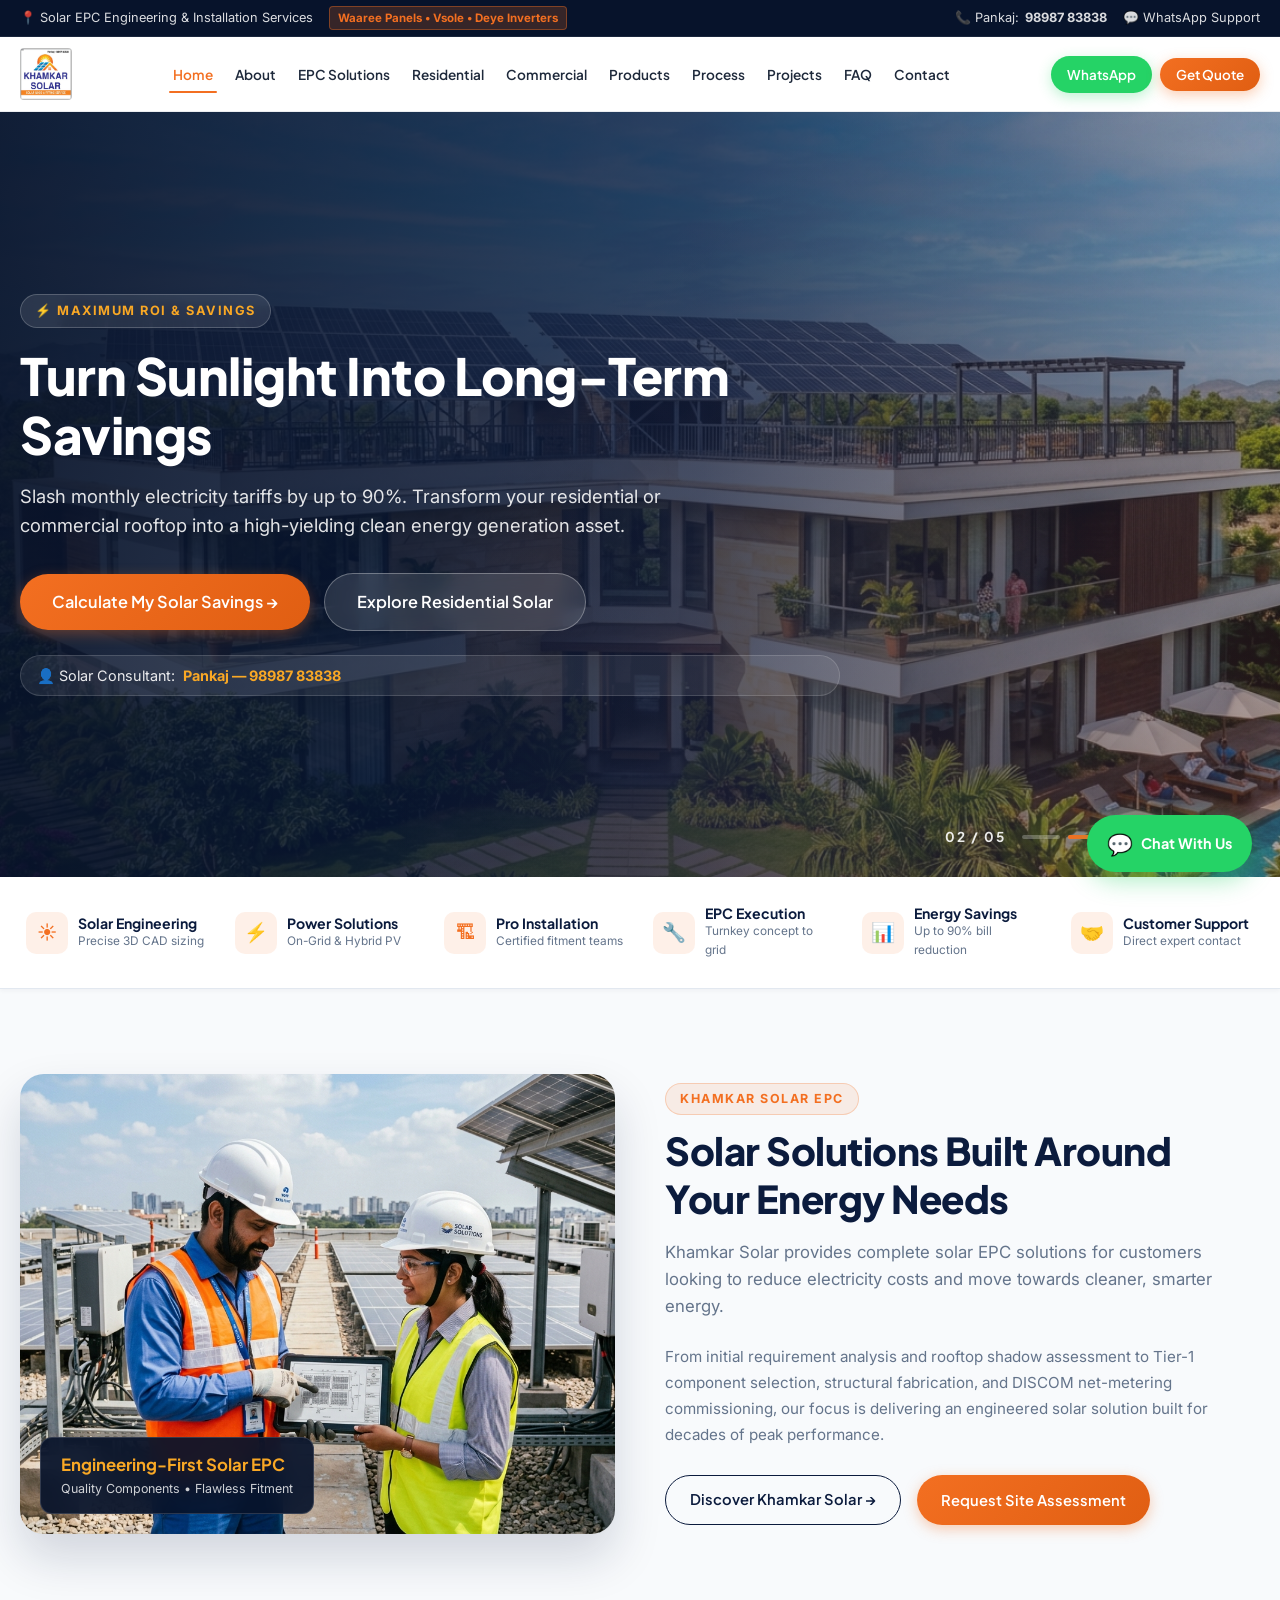
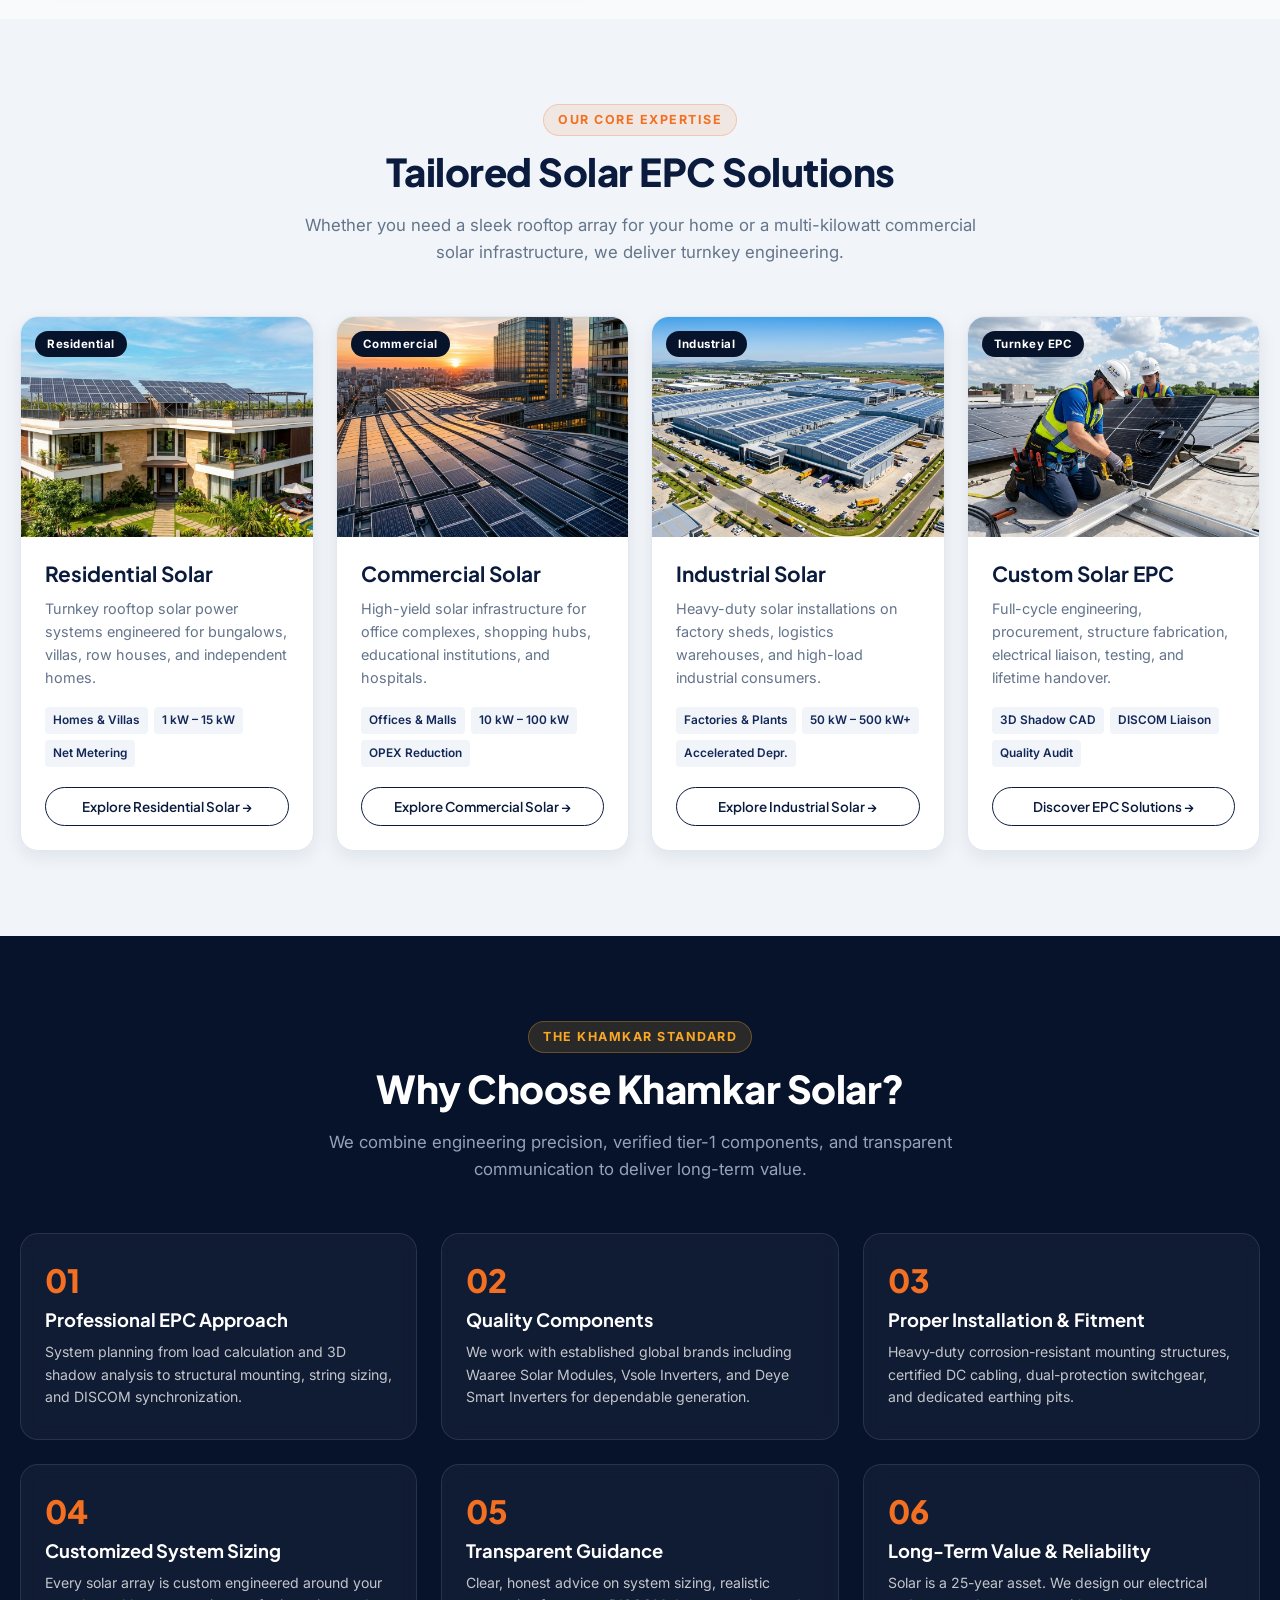
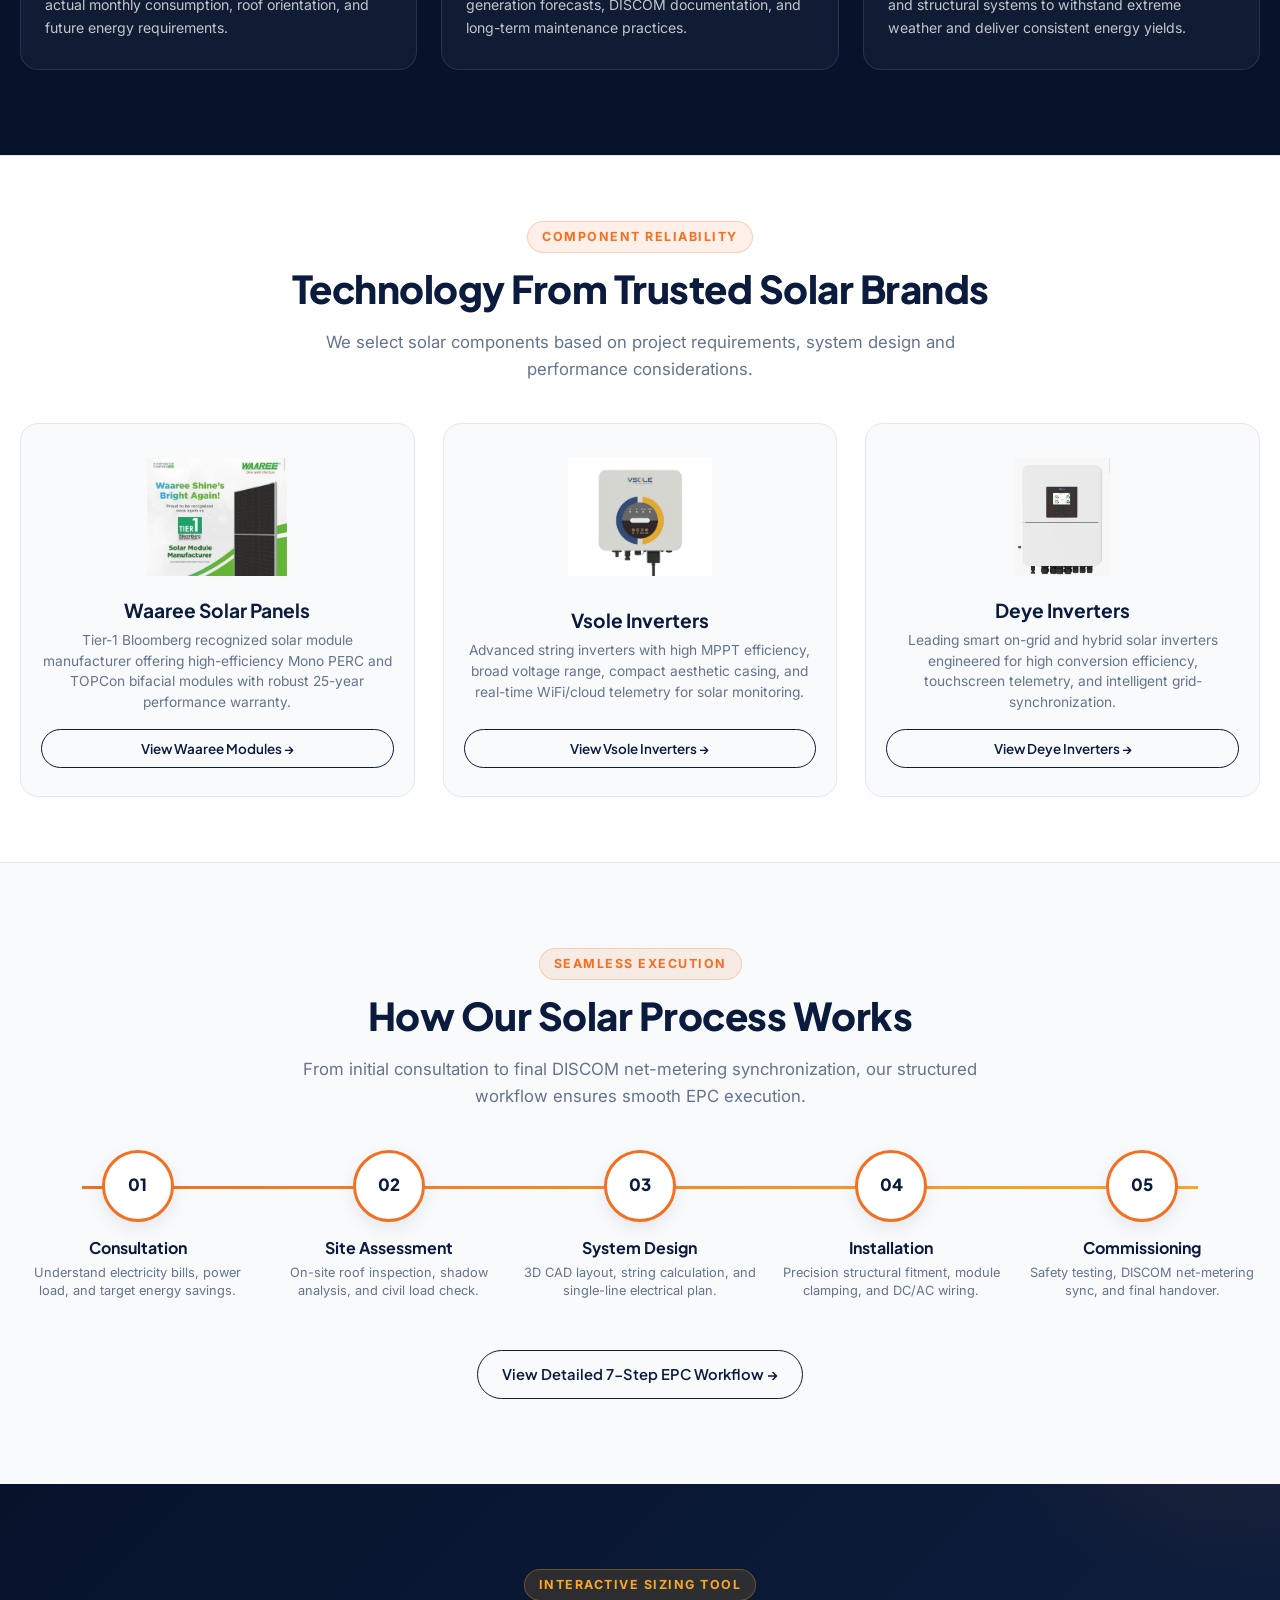
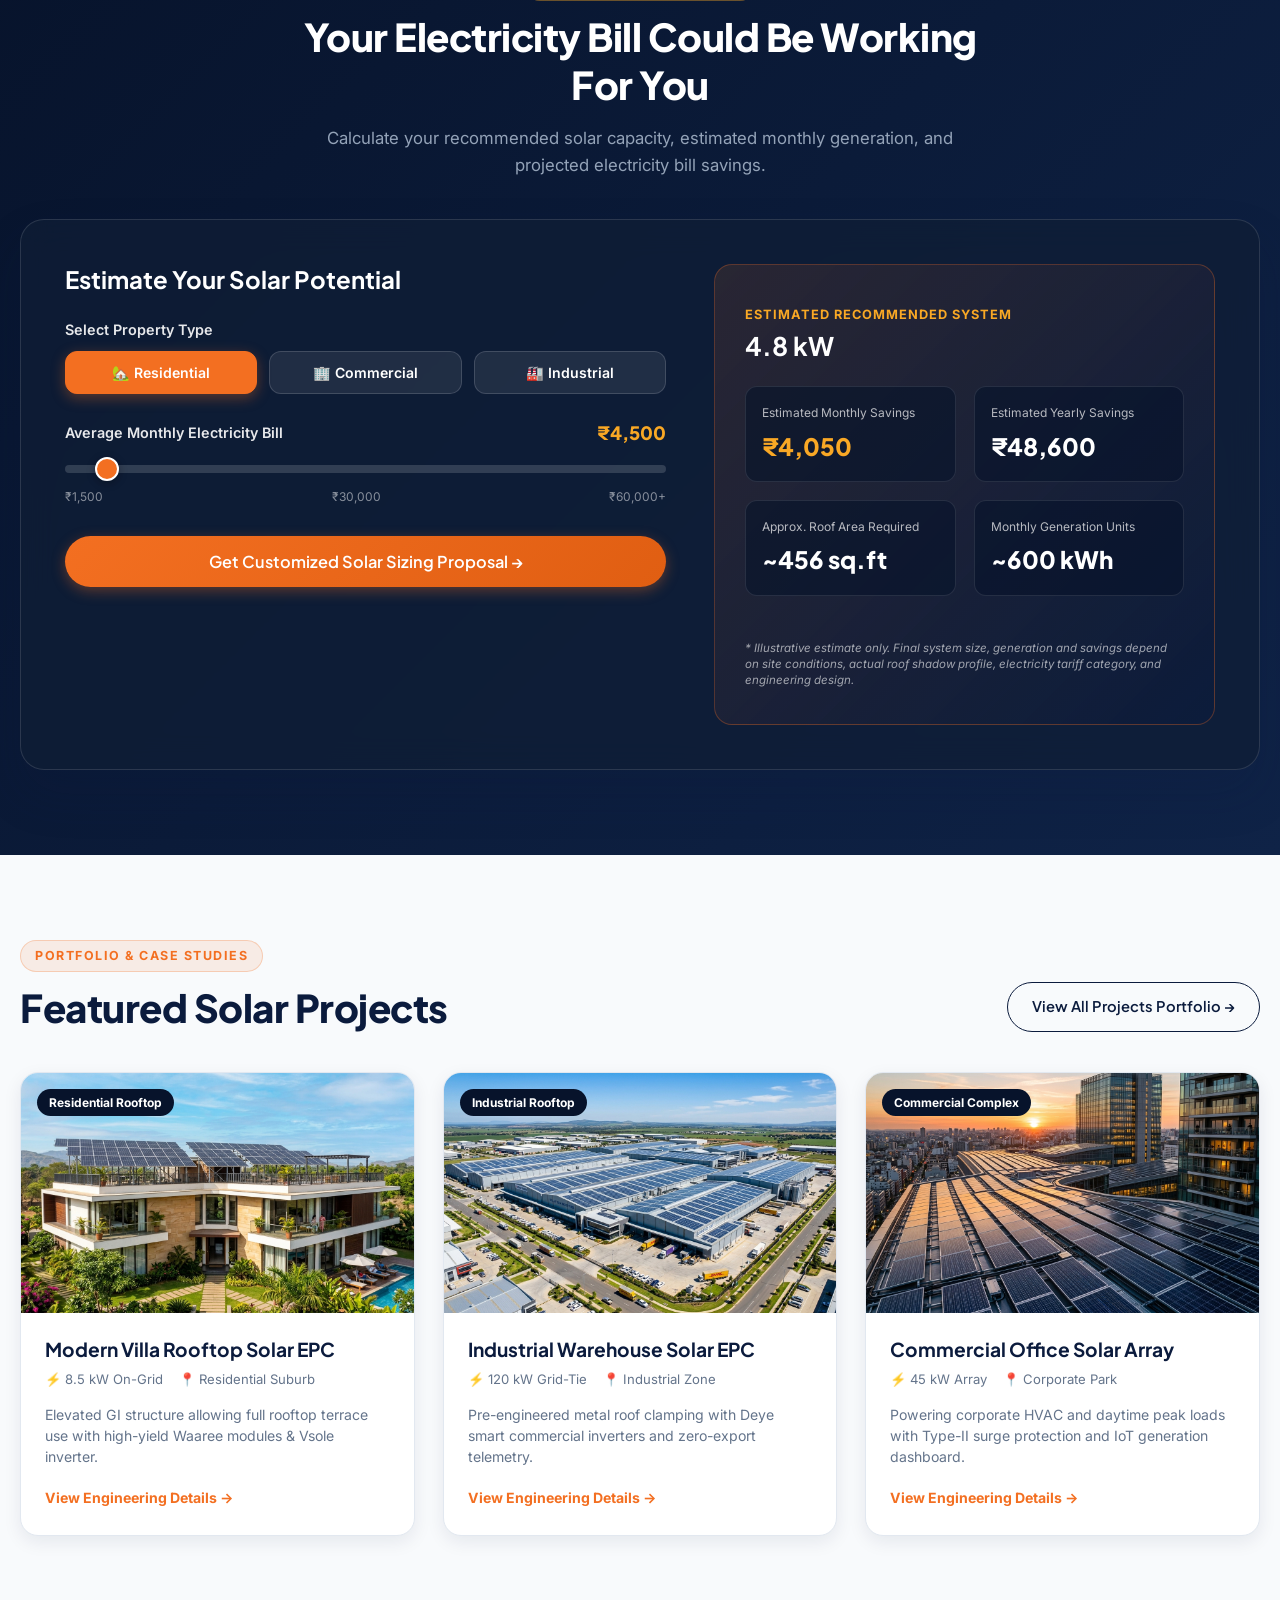
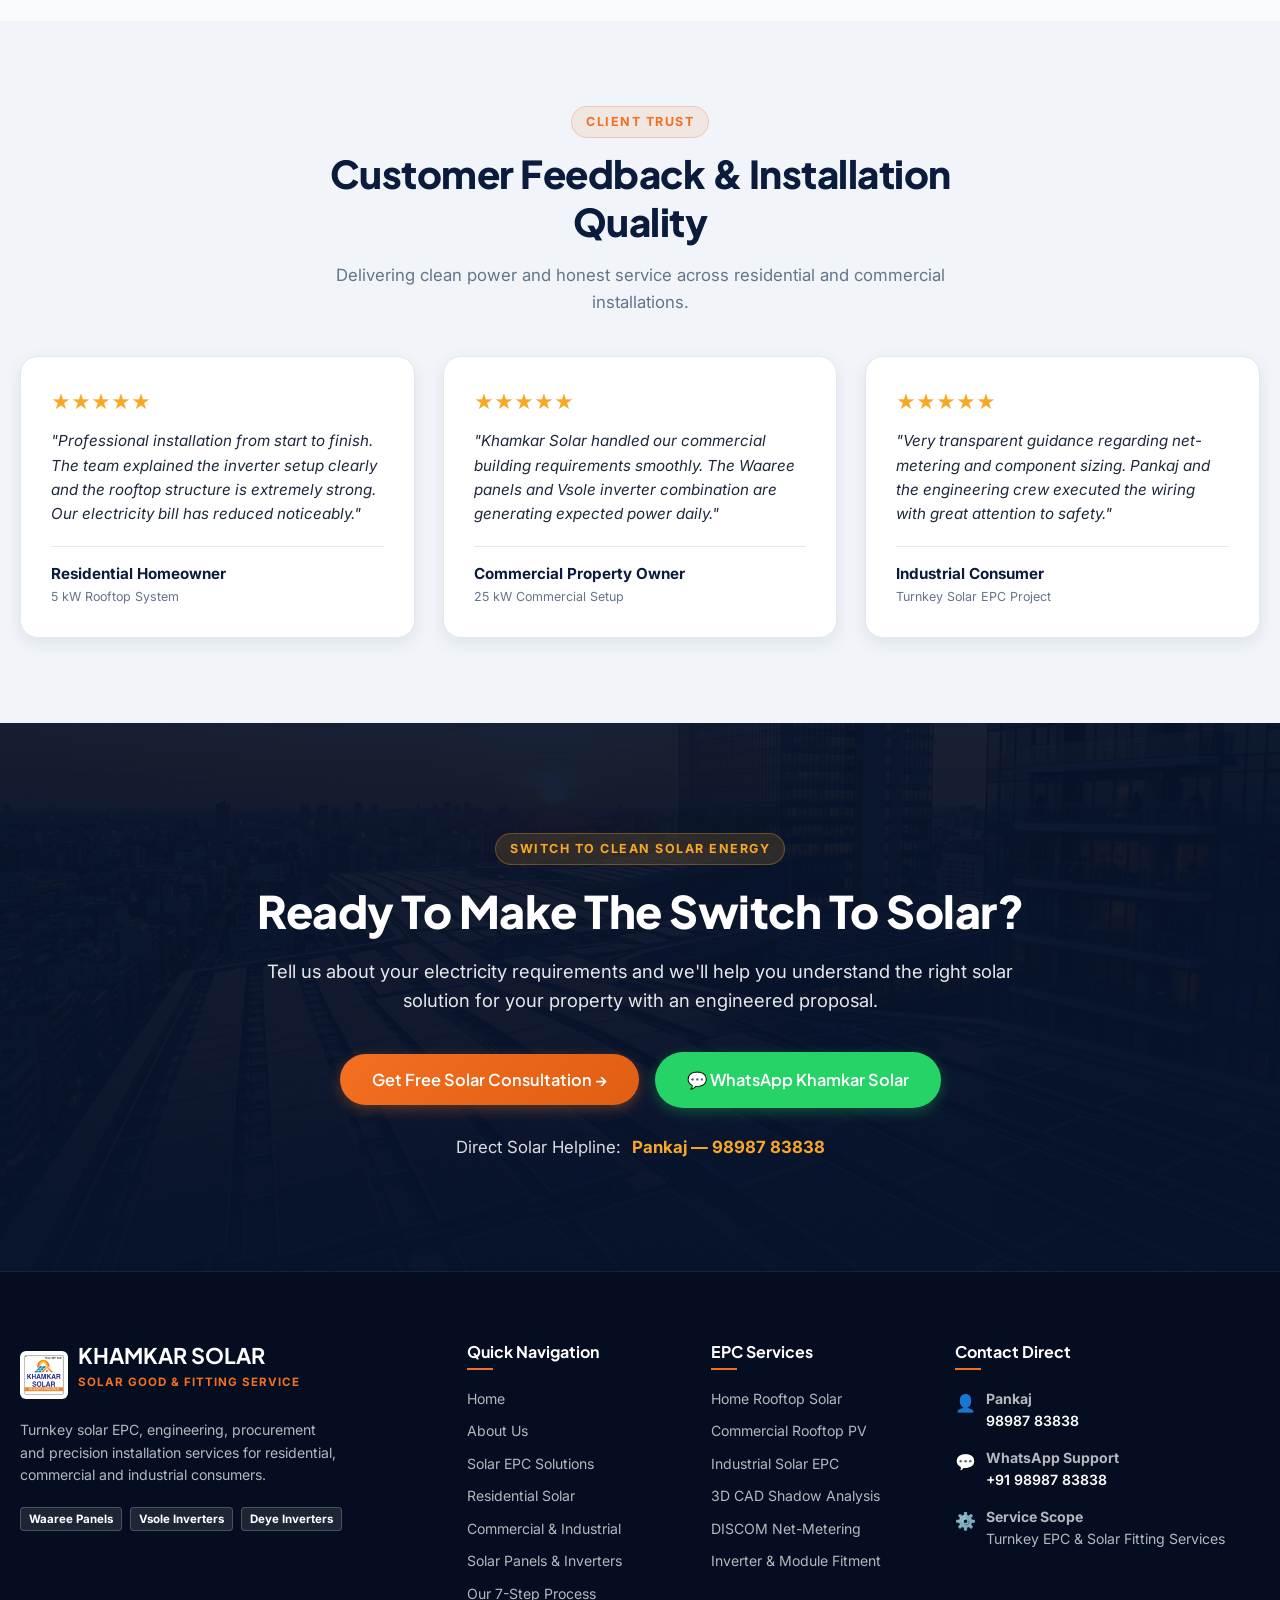
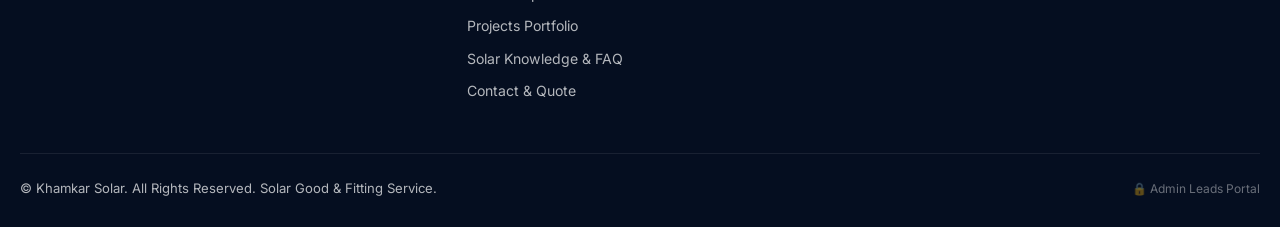
==== commit 24d2de07: "Fix header layout: eliminate redundant logo text, ensure single-line desktop nav, optimize mobile/ta" ====
--- a/index.html
+++ b/index.html
@@ -32,31 +32,27 @@
   <header class="main-header">
     <div class="container header-container">
       <a href="index.html" class="brand-logo-wrap">
-        <img src="assets/images/khamkar-solar-logo.png" alt="Khamkar Solar Logo" class="brand-logo-img">
-        <div class="brand-text">
-          <span class="brand-name">KHAMKAR SOLAR</span>
-          <span class="brand-tagline">SOLAR GOOD & FITTING SERVICE</span>
-        </div>
+        <img src="assets/images/khamkar-solar-logo.png" alt="Khamkar Solar - Solar Good & Fitting Service" class="brand-logo-img">
       </a>
 
       <!-- Desktop Nav -->
       <nav class="nav-menu">
         <a href="index.html" class="nav-link active">Home</a>
-        <a href="about.html" class="nav-link">About Us</a>
+        <a href="about.html" class="nav-link">About</a>
         <a href="solutions.html" class="nav-link">EPC Solutions</a>
         <a href="residential.html" class="nav-link">Residential</a>
-        <a href="commercial.html" class="nav-link">Commercial & Industrial</a>
+        <a href="commercial.html" class="nav-link">Commercial</a>
         <a href="products.html" class="nav-link">Products</a>
-        <a href="process.html" class="nav-link">Our Process</a>
+        <a href="process.html" class="nav-link">Process</a>
         <a href="projects.html" class="nav-link">Projects</a>
-        <a href="faq.html" class="nav-link">Solar FAQ</a>
+        <a href="faq.html" class="nav-link">FAQ</a>
         <a href="contact.html" class="nav-link">Contact</a>
       </nav>
 
       <!-- Header CTAs -->
       <div class="header-actions">
-        <a href="https://wa.me/919898783838" target="_blank" class="btn btn-whatsapp btn-sm">WhatsApp Us</a>
-        <button class="btn btn-primary btn-sm btn-open-quote-modal">Get Solar Quote</button>
+        <a href="https://wa.me/919898783838" target="_blank" class="btn btn-whatsapp btn-sm">WhatsApp</a>
+        <button class="btn btn-primary btn-sm btn-open-quote-modal">Get Quote</button>
         <button class="mobile-nav-toggle" aria-label="Toggle navigation">☰</button>
       </div>
     </div>
@@ -69,23 +65,22 @@
   <aside class="mobile-nav-drawer">
     <div>
       <div class="mobile-drawer-header">
-        <div class="brand-text">
-          <span class="brand-name" style="color: #FFF;">KHAMKAR SOLAR</span>
-          <span class="brand-tagline">SOLAR GOOD & FITTING SERVICE</span>
-        </div>
-        <button class="mobile-drawer-close">✕</button>
+        <a href="index.html" class="brand-logo-wrap">
+          <img src="assets/images/khamkar-solar-logo.png" alt="Khamkar Solar" style="height: 46px;">
+        </a>
+        <button class="mobile-drawer-close" aria-label="Close menu">✕</button>
       </div>
       <nav class="mobile-nav-list">
         <a href="index.html" class="active">Home</a>
-        <a href="about.html">About Us</a>
-        <a href="solutions.html">Solar EPC Solutions</a>
-        <a href="residential.html">Residential Solar</a>
-        <a href="commercial.html">Commercial & Industrial</a>
-        <a href="products.html">Solar Panels & Inverters</a>
-        <a href="process.html">Our Process</a>
-        <a href="projects.html">Projects / Portfolio</a>
-        <a href="faq.html">Solar Knowledge / FAQ</a>
-        <a href="contact.html">Contact / Get Quote</a>
+        <a href="about.html">About</a>
+        <a href="solutions.html">EPC Solutions</a>
+        <a href="residential.html">Residential</a>
+        <a href="commercial.html">Commercial</a>
+        <a href="products.html">Products</a>
+        <a href="process.html">Process</a>
+        <a href="projects.html">Projects</a>
+        <a href="faq.html">FAQ</a>
+        <a href="contact.html">Contact</a>
       </nav>
     </div>
     <div class="mobile-drawer-footer">
--- a/css/style.css
+++ b/css/style.css
@@ -43,7 +43,7 @@
   --shadow-xl: 0 24px 48px rgba(11, 27, 61, 0.16);
   --shadow-orange: 0 10px 25px rgba(243, 111, 33, 0.35);
   
-  --glass-bg: rgba(255, 255, 255, 0.85);
+  --glass-bg: rgba(255, 255, 255, 0.92);
   --glass-border: rgba(255, 255, 255, 0.4);
   --glass-dark-bg: rgba(11, 27, 61, 0.75);
   --glass-dark-border: rgba(255, 255, 255, 0.1);
@@ -110,7 +110,7 @@
 .container {
   max-width: var(--container-max);
   margin: 0 auto;
-  padding: 0 24px;
+  padding: 0 20px;
 }
 
 /* Typography Utility */
@@ -126,7 +126,7 @@
   align-items: center;
   gap: 8px;
   text-transform: uppercase;
-  font-size: 0.8rem;
+  font-size: 0.78rem;
   font-weight: 700;
   letter-spacing: 1.5px;
   color: var(--color-accent-orange);
@@ -136,7 +136,7 @@
 .eyebrow-pill {
   background: rgba(243, 111, 33, 0.1);
   color: var(--color-accent-orange);
-  padding: 6px 14px;
+  padding: 5px 14px;
   border-radius: 50px;
   border: 1px solid rgba(243, 111, 33, 0.25);
 }
@@ -151,14 +151,14 @@
 }
 
 .section-title {
-  font-size: 2.5rem;
+  font-size: 2.4rem;
   font-weight: 800;
   margin-bottom: 16px;
   letter-spacing: -0.5px;
 }
 
 .section-subtitle {
-  font-size: 1.125rem;
+  font-size: 1.05rem;
   color: var(--color-text-muted);
   max-width: 680px;
   margin-bottom: 40px;
@@ -186,11 +186,11 @@
   display: inline-flex;
   align-items: center;
   justify-content: center;
-  gap: 10px;
+  gap: 8px;
   font-family: var(--font-heading);
   font-weight: 600;
-  font-size: 0.95rem;
-  padding: 13px 26px;
+  font-size: 0.92rem;
+  padding: 12px 24px;
   border-radius: 50px;
   transition: all var(--transition-fast);
   white-space: nowrap;
@@ -246,13 +246,13 @@
 }
 
 .btn-sm {
-  padding: 8px 18px;
-  font-size: 0.85rem;
+  padding: 8px 16px;
+  font-size: 0.84rem;
 }
 
 .btn-lg {
-  padding: 16px 36px;
-  font-size: 1.05rem;
+  padding: 15px 32px;
+  font-size: 1.02rem;
 }
 
 .btn-icon-right span {
@@ -264,15 +264,15 @@
 }
 
 /* ==========================================================================
-   GLOBAL HEADER & NAVIGATION
+   GLOBAL HEADER & NAVIGATION (DESKTOP & MOBILE OPTIMIZED)
    ========================================================================== */
 
 /* Top Topbar */
 .topbar {
   background: var(--color-primary-dark);
-  color: rgba(255, 255, 255, 0.8);
-  font-size: 0.82rem;
-  padding: 8px 0;
+  color: rgba(255, 255, 255, 0.82);
+  font-size: 0.8rem;
+  padding: 6px 0;
   border-bottom: 1px solid rgba(255, 255, 255, 0.08);
 }
 
@@ -285,7 +285,7 @@
 .topbar-left, .topbar-right {
   display: flex;
   align-items: center;
-  gap: 20px;
+  gap: 16px;
 }
 
 .topbar-link {
@@ -293,6 +293,8 @@
   align-items: center;
   gap: 6px;
   color: rgba(255, 255, 255, 0.85);
+  font-size: 0.8rem;
+  white-space: nowrap;
 }
 
 .topbar-link:hover {
@@ -307,6 +309,7 @@
   border-radius: 4px;
   font-size: 0.72rem;
   border: 1px solid rgba(243, 111, 33, 0.4);
+  white-space: nowrap;
 }
 
 /* Main Navigation Header */
@@ -316,7 +319,7 @@
   left: 0;
   right: 0;
   z-index: 1000;
-  background: rgba(255, 255, 255, 0.96);
+  background: rgba(255, 255, 255, 0.98);
   backdrop-filter: blur(16px);
   -webkit-backdrop-filter: blur(16px);
   border-bottom: 1px solid rgba(11, 27, 61, 0.08);
@@ -324,29 +327,30 @@
 }
 
 .main-header.scrolled {
-  background: rgba(255, 255, 255, 0.98);
+  background: #FFFFFF;
   box-shadow: var(--shadow-md);
-  padding: 4px 0;
+  padding: 2px 0;
 }
 
 .header-container {
   display: flex;
   align-items: center;
   justify-content: space-between;
-  height: 78px;
+  height: 74px;
   transition: height var(--transition-normal);
+  gap: 16px;
 }
 
 .main-header.scrolled .header-container {
   height: 64px;
 }
 
-/* Logo */
+/* Brand Logo (Clean & Perfectly Sized) */
 .brand-logo-wrap {
   display: flex;
   align-items: center;
-  gap: 12px;
   text-decoration: none;
+  flex-shrink: 0;
 }
 
 .brand-logo-img {
@@ -354,50 +358,32 @@
   width: auto;
   object-fit: contain;
   transition: height var(--transition-normal);
+  border-radius: 4px;
 }
 
 .main-header.scrolled .brand-logo-img {
   height: 44px;
 }
 
-.brand-text {
-  display: flex;
-  flex-direction: column;
-}
-
-.brand-name {
-  font-family: var(--font-heading);
-  font-weight: 800;
-  font-size: 1.25rem;
-  color: var(--color-primary);
-  line-height: 1;
-  letter-spacing: 0.5px;
-}
-
-.brand-tagline {
-  font-size: 0.65rem;
-  font-weight: 700;
-  color: var(--color-accent-orange);
-  letter-spacing: 1px;
-  text-transform: uppercase;
-  margin-top: 3px;
-}
-
-/* Nav Links */
+/* Nav Menu (Single-line, Zero-wrap, High readability) */
 .nav-menu {
   display: flex;
   align-items: center;
-  gap: 20px;
+  gap: 14px;
+  margin: 0;
+  padding: 0;
 }
 
 .nav-link {
   font-family: var(--font-heading);
-  font-size: 0.88rem;
+  font-size: 0.85rem;
   font-weight: 600;
   color: var(--color-text-main);
   position: relative;
-  padding: 8px 0;
+  padding: 8px 4px;
+  white-space: nowrap !important;
   transition: color var(--transition-fast);
+  text-decoration: none;
 }
 
 .nav-link::after {
@@ -420,24 +406,36 @@
   width: 100%;
 }
 
+/* Header CTAs */
 .header-actions {
   display: flex;
   align-items: center;
-  gap: 10px;
+  gap: 8px;
+  flex-shrink: 0;
+}
+
+.header-actions .btn {
+  padding: 8px 16px;
+  font-size: 0.84rem;
 }
 
 /* Mobile Toggle */
 .mobile-nav-toggle {
   display: none;
-  background: none;
-  border: none;
-  width: 44px;
-  height: 44px;
+  background: rgba(11, 27, 61, 0.05);
+  border: 1px solid rgba(11, 27, 61, 0.12);
+  width: 42px;
+  height: 42px;
   border-radius: 8px;
   color: var(--color-primary);
-  font-size: 1.5rem;
+  font-size: 1.4rem;
   align-items: center;
   justify-content: center;
+}
+
+.mobile-nav-toggle:hover {
+  background: rgba(243, 111, 33, 0.1);
+  color: var(--color-accent-orange);
 }
 
 /* Mobile Navigation Drawer */
@@ -446,12 +444,12 @@
   top: 0;
   right: -100%;
   width: 85%;
-  max-width: 380px;
+  max-width: 360px;
   height: 100vh;
   background: var(--color-primary-dark);
   color: #FFFFFF;
   z-index: 2000;
-  padding: 30px 24px;
+  padding: 24px 20px;
   box-shadow: -10px 0 30px rgba(0,0,0,0.5);
   display: flex;
   flex-direction: column;
@@ -484,48 +482,54 @@
   display: flex;
   align-items: center;
   justify-content: space-between;
-  margin-bottom: 24px;
-  padding-bottom: 16px;
+  margin-bottom: 20px;
+  padding-bottom: 14px;
   border-bottom: 1px solid rgba(255,255,255,0.1);
 }
 
 .mobile-drawer-close {
   color: #FFFFFF;
-  font-size: 1.8rem;
-  width: 40px;
-  height: 40px;
+  font-size: 1.6rem;
+  width: 36px;
+  height: 36px;
   display: flex;
   align-items: center;
   justify-content: center;
+  background: rgba(255,255,255,0.1);
+  border-radius: 50%;
 }
 
 .mobile-nav-list {
   display: flex;
   flex-direction: column;
-  gap: 14px;
+  gap: 10px;
 }
 
 .mobile-nav-list a {
   font-family: var(--font-heading);
-  font-size: 1.05rem;
+  font-size: 1rem;
   font-weight: 600;
-  color: rgba(255, 255, 255, 0.85);
-  padding: 6px 0;
+  color: rgba(255, 255, 255, 0.88);
+  padding: 10px 14px;
+  border-radius: 8px;
   display: block;
+  background: rgba(255, 255, 255, 0.04);
+  transition: all var(--transition-fast);
 }
 
 .mobile-nav-list a.active, .mobile-nav-list a:hover {
-  color: var(--color-accent-orange);
-  padding-left: 8px;
+  color: #FFFFFF;
+  background: var(--color-accent-orange);
+  padding-left: 18px;
 }
 
 .mobile-drawer-footer {
-  margin-top: 24px;
-  padding-top: 20px;
+  margin-top: 20px;
+  padding-top: 16px;
   border-top: 1px solid rgba(255,255,255,0.1);
   display: flex;
   flex-direction: column;
-  gap: 12px;
+  gap: 10px;
 }
 
 /* ==========================================================================
@@ -534,8 +538,8 @@
 
 .hero-slider-section {
   position: relative;
-  min-height: 88vh;
-  height: 680px;
+  min-height: 85vh;
+  height: 640px;
   overflow: hidden;
   background: var(--color-primary-dark);
 }
@@ -574,8 +578,8 @@
   inset: 0;
   background: linear-gradient(
     90deg,
-    rgba(7, 19, 43, 0.92) 0%,
-    rgba(11, 27, 61, 0.75) 55%,
+    rgba(7, 19, 43, 0.94) 0%,
+    rgba(11, 27, 61, 0.78) 55%,
     rgba(11, 27, 61, 0.35) 100%
   );
   z-index: 2;
@@ -604,50 +608,50 @@
 .hero-eyebrow {
   display: inline-flex;
   align-items: center;
-  gap: 10px;
+  gap: 8px;
   background: rgba(255, 255, 255, 0.1);
   backdrop-filter: blur(6px);
   border: 1px solid rgba(255, 255, 255, 0.2);
-  padding: 6px 16px;
+  padding: 6px 14px;
   border-radius: 50px;
-  font-size: 0.85rem;
+  font-size: 0.8rem;
   font-weight: 700;
   letter-spacing: 1.5px;
   color: var(--color-accent-gold);
-  margin-bottom: 20px;
+  margin-bottom: 18px;
   width: fit-content;
 }
 
 .hero-title {
-  font-size: 3.4rem;
+  font-size: 3.2rem;
   font-weight: 800;
-  line-height: 1.12;
-  color: #FFFFFF;
-  margin-bottom: 20px;
-  letter-spacing: -1px;
+  line-height: 1.15;
+  color: #FFFFFF;
+  margin-bottom: 18px;
+  letter-spacing: -0.5px;
 }
 
 .hero-subtitle {
-  font-size: 1.2rem;
+  font-size: 1.15rem;
   line-height: 1.6;
   color: rgba(255, 255, 255, 0.88);
-  margin-bottom: 36px;
-  max-width: 680px;
+  margin-bottom: 32px;
+  max-width: 660px;
 }
 
 .hero-cta-group {
   display: flex;
   align-items: center;
   flex-wrap: wrap;
-  gap: 16px;
-  margin-bottom: 26px;
+  gap: 14px;
+  margin-bottom: 24px;
 }
 
 .hero-contact-badge {
   display: inline-flex;
   align-items: center;
-  gap: 10px;
-  font-size: 0.95rem;
+  gap: 8px;
+  font-size: 0.9rem;
   color: rgba(255, 255, 255, 0.9);
   padding: 8px 16px;
   background: rgba(255, 255, 255, 0.08);
@@ -662,23 +666,23 @@
 /* Slider Controls & Indicators */
 .hero-controls {
   position: absolute;
-  bottom: 36px;
-  right: 48px;
+  bottom: 30px;
+  right: 36px;
   z-index: 10;
   display: flex;
   align-items: center;
-  gap: 20px;
+  gap: 16px;
 }
 
 .hero-indicators {
   display: flex;
   align-items: center;
-  gap: 10px;
+  gap: 8px;
 }
 
 .indicator-item {
-  width: 44px;
-  height: 5px;
+  width: 38px;
+  height: 4px;
   background: rgba(255, 255, 255, 0.25);
   border-radius: 4px;
   position: relative;
@@ -703,24 +707,24 @@
 
 .slide-number-indicator {
   font-family: var(--font-heading);
-  font-size: 0.9rem;
+  font-size: 0.85rem;
   font-weight: 700;
   color: rgba(255, 255, 255, 0.9);
   letter-spacing: 2px;
 }
 
 /* ==========================================================================
-   PAGE HERO (INNER 9 PAGES)
+   PAGE HERO (INNER PAGES)
    ========================================================================== */
 
 .page-hero {
   position: relative;
-  min-height: 400px;
+  min-height: 380px;
   background: var(--color-primary-dark);
   display: flex;
   align-items: center;
   overflow: hidden;
-  padding: 80px 0 60px;
+  padding: 70px 0 50px;
 }
 
 .page-hero-bg {
@@ -751,7 +755,7 @@
   gap: 8px;
   font-size: 0.85rem;
   color: rgba(255, 255, 255, 0.7);
-  margin-bottom: 16px;
+  margin-bottom: 14px;
 }
 
 .breadcrumb a {
@@ -763,15 +767,15 @@
 }
 
 .page-hero-title {
-  font-size: 3rem;
+  font-size: 2.8rem;
   font-weight: 800;
   color: #FFFFFF;
-  margin-bottom: 16px;
+  margin-bottom: 14px;
   letter-spacing: -0.5px;
 }
 
 .page-hero-desc {
-  font-size: 1.15rem;
+  font-size: 1.1rem;
   color: rgba(255, 255, 255, 0.85);
   line-height: 1.6;
 }
@@ -782,7 +786,7 @@
 
 .trust-strip {
   background: #FFFFFF;
-  padding: 24px 0;
+  padding: 22px 0;
   border-bottom: 1px solid var(--color-border);
   box-shadow: var(--shadow-sm);
   position: relative;
@@ -792,14 +796,14 @@
 .trust-grid {
   display: grid;
   grid-template-columns: repeat(6, 1fr);
-  gap: 16px;
+  gap: 14px;
 }
 
 .trust-card {
   display: flex;
   align-items: center;
-  gap: 12px;
-  padding: 8px;
+  gap: 10px;
+  padding: 6px;
   border-radius: var(--radius-md);
   transition: transform var(--transition-fast);
 }
@@ -809,27 +813,27 @@
 }
 
 .trust-icon-box {
-  width: 44px;
-  height: 44px;
-  border-radius: 12px;
+  width: 42px;
+  height: 42px;
+  border-radius: 10px;
   background: rgba(243, 111, 33, 0.1);
   color: var(--color-accent-orange);
   display: flex;
   align-items: center;
   justify-content: center;
-  font-size: 1.25rem;
+  font-size: 1.2rem;
   flex-shrink: 0;
 }
 
 .trust-info h4 {
-  font-size: 0.9rem;
+  font-size: 0.88rem;
   font-weight: 700;
   color: var(--color-primary);
   line-height: 1.2;
 }
 
 .trust-info p {
-  font-size: 0.75rem;
+  font-size: 0.74rem;
   color: var(--color-text-muted);
 }
 
@@ -838,7 +842,7 @@
    ========================================================================== */
 
 .section {
-  padding: 90px 0;
+  padding: 85px 0;
   position: relative;
 }
 
@@ -863,7 +867,7 @@
 .split-screen {
   display: grid;
   grid-template-columns: 1fr 1fr;
-  gap: 60px;
+  gap: 50px;
   align-items: center;
 }
 
@@ -876,7 +880,7 @@
 
 .split-image {
   width: 100%;
-  height: 480px;
+  height: 460px;
   object-fit: cover;
   transition: transform 0.6s ease;
 }
@@ -887,11 +891,11 @@
 
 .split-badge {
   position: absolute;
-  bottom: 24px;
-  left: 24px;
-  background: rgba(7, 19, 43, 0.9);
+  bottom: 20px;
+  left: 20px;
+  background: rgba(7, 19, 43, 0.92);
   backdrop-filter: blur(12px);
-  padding: 16px 22px;
+  padding: 14px 20px;
   border-radius: var(--radius-md);
   border: 1px solid rgba(255, 255, 255, 0.15);
   color: #FFFFFF;
@@ -900,32 +904,32 @@
 .split-badge-title {
   font-family: var(--font-heading);
   font-weight: 700;
-  font-size: 1.1rem;
+  font-size: 1.05rem;
   color: var(--color-accent-gold);
 }
 
 .split-badge-sub {
-  font-size: 0.8rem;
+  font-size: 0.78rem;
   color: rgba(255, 255, 255, 0.8);
 }
 
-/* Features & Cards */
+/* Features & Grids */
 .grid-3 {
   display: grid;
   grid-template-columns: repeat(3, 1fr);
-  gap: 30px;
+  gap: 28px;
 }
 
 .grid-4 {
   display: grid;
   grid-template-columns: repeat(4, 1fr);
-  gap: 24px;
+  gap: 22px;
 }
 
 .grid-2 {
   display: grid;
   grid-template-columns: repeat(2, 1fr);
-  gap: 36px;
+  gap: 32px;
 }
 
 /* Solution Cards */
@@ -941,14 +945,14 @@
 }
 
 .solution-card:hover {
-  transform: translateY(-8px);
+  transform: translateY(-6px);
   box-shadow: var(--shadow-xl);
   border-color: rgba(243, 111, 33, 0.4);
 }
 
 .solution-card-img-wrap {
   position: relative;
-  height: 230px;
+  height: 220px;
   overflow: hidden;
 }
 
@@ -960,16 +964,16 @@
 }
 
 .solution-card:hover .solution-card-img {
-  transform: scale(1.08);
+  transform: scale(1.06);
 }
 
 .solution-card-badge {
   position: absolute;
-  top: 16px;
-  left: 16px;
+  top: 14px;
+  left: 14px;
   background: var(--color-primary-dark);
   color: #FFFFFF;
-  font-size: 0.75rem;
+  font-size: 0.72rem;
   font-weight: 700;
   padding: 4px 12px;
   border-radius: 50px;
@@ -977,7 +981,7 @@
 }
 
 .solution-card-body {
-  padding: 28px;
+  padding: 24px;
   flex-grow: 1;
   display: flex;
   flex-direction: column;
@@ -985,30 +989,30 @@
 }
 
 .solution-card-body h3 {
-  font-size: 1.35rem;
-  margin-bottom: 12px;
+  font-size: 1.3rem;
+  margin-bottom: 10px;
 }
 
 .solution-card-body p {
   color: var(--color-text-muted);
-  font-size: 0.92rem;
+  font-size: 0.9rem;
   line-height: 1.6;
+  margin-bottom: 18px;
+}
+
+.solution-tags {
+  display: flex;
+  flex-wrap: wrap;
+  gap: 6px;
   margin-bottom: 20px;
-}
-
-.solution-tags {
-  display: flex;
-  flex-wrap: wrap;
-  gap: 8px;
-  margin-bottom: 24px;
 }
 
 .solution-tag {
   background: #F1F5F9;
   color: var(--color-primary-navy);
-  font-size: 0.75rem;
+  font-size: 0.74rem;
   font-weight: 600;
-  padding: 4px 10px;
+  padding: 4px 8px;
   border-radius: 4px;
 }
 
@@ -1016,13 +1020,13 @@
 .why-grid {
   display: grid;
   grid-template-columns: repeat(3, 1fr);
-  gap: 28px;
+  gap: 24px;
 }
 
 .why-card {
   background: rgba(255, 255, 255, 0.04);
   border: 1px solid rgba(255, 255, 255, 0.1);
-  padding: 32px 26px;
+  padding: 30px 24px;
   border-radius: var(--radius-lg);
   backdrop-filter: blur(8px);
   position: relative;
@@ -1043,7 +1047,7 @@
 
 .why-card:hover {
   background: rgba(255, 255, 255, 0.08);
-  transform: translateY(-5px);
+  transform: translateY(-4px);
   border-color: rgba(243, 111, 33, 0.3);
 }
 
@@ -1053,31 +1057,30 @@
 
 .why-num {
   font-family: var(--font-heading);
-  font-size: 2.2rem;
+  font-size: 2rem;
   font-weight: 800;
   color: var(--color-accent-orange);
   line-height: 1;
-  margin-bottom: 14px;
+  margin-bottom: 12px;
   display: inline-block;
-  opacity: 0.9;
 }
 
 .why-card h4 {
-  font-size: 1.2rem;
-  margin-bottom: 12px;
+  font-size: 1.15rem;
+  margin-bottom: 10px;
   color: #FFFFFF;
 }
 
 .why-card p {
   color: rgba(255, 255, 255, 0.75);
-  font-size: 0.9rem;
+  font-size: 0.88rem;
   line-height: 1.6;
 }
 
-/* Technology Partners / Brands Section */
+/* Technology Partners Section */
 .brands-section {
   background: #FFFFFF;
-  padding: 70px 0;
+  padding: 65px 0;
   border-top: 1px solid var(--color-border);
   border-bottom: 1px solid var(--color-border);
 }
@@ -1085,7 +1088,7 @@
 .brands-grid {
   display: grid;
   grid-template-columns: repeat(3, 1fr);
-  gap: 32px;
+  gap: 28px;
   align-items: stretch;
 }
 
@@ -1093,7 +1096,7 @@
   background: #F8FAFC;
   border: 1px solid var(--color-border);
   border-radius: var(--radius-lg);
-  padding: 30px 24px;
+  padding: 28px 20px;
   text-align: center;
   transition: all var(--transition-normal);
   display: flex;
@@ -1106,7 +1109,7 @@
   background: #FFFFFF;
   box-shadow: var(--shadow-lg);
   border-color: var(--color-accent-orange);
-  transform: translateY(-6px);
+  transform: translateY(-5px);
 }
 
 .brand-card-img-wrap {
@@ -1115,8 +1118,8 @@
   display: flex;
   align-items: center;
   justify-content: center;
-  margin-bottom: 20px;
-  padding: 8px;
+  margin-bottom: 16px;
+  padding: 6px;
 }
 
 .brand-card-img-wrap img {
@@ -1126,26 +1129,26 @@
 }
 
 .brand-card h4 {
-  font-size: 1.25rem;
+  font-size: 1.2rem;
   margin-bottom: 8px;
 }
 
 .brand-card p {
-  font-size: 0.88rem;
+  font-size: 0.86rem;
   color: var(--color-text-muted);
   line-height: 1.5;
   margin-bottom: 16px;
 }
 
-/* 5-Step Process (Home Horizontal) */
+/* 5-Step Process */
 .process-steps-wrap {
   position: relative;
-  margin-top: 40px;
+  margin-top: 36px;
 }
 
 .process-line {
   position: absolute;
-  top: 38px;
+  top: 36px;
   left: 5%;
   right: 5%;
   height: 3px;
@@ -1156,7 +1159,7 @@
 .process-grid-5 {
   display: grid;
   grid-template-columns: repeat(5, 1fr);
-  gap: 20px;
+  gap: 16px;
   position: relative;
   z-index: 2;
 }
@@ -1166,8 +1169,8 @@
 }
 
 .process-step-circle {
-  width: 76px;
-  height: 76px;
+  width: 72px;
+  height: 72px;
   border-radius: 50%;
   background: #FFFFFF;
   border: 3px solid var(--color-accent-orange);
@@ -1176,20 +1179,20 @@
   flex-direction: column;
   align-items: center;
   justify-content: center;
-  margin: 0 auto 20px;
+  margin: 0 auto 16px;
   font-family: var(--font-heading);
   transition: all var(--transition-fast);
 }
 
 .process-step-num {
-  font-size: 1.1rem;
+  font-size: 1.05rem;
   font-weight: 800;
   color: var(--color-primary);
 }
 
 .process-step-item:hover .process-step-circle {
   background: var(--color-accent-orange);
-  transform: scale(1.1);
+  transform: scale(1.08);
   box-shadow: var(--shadow-orange);
 }
 
@@ -1198,14 +1201,14 @@
 }
 
 .process-step-item h4 {
-  font-size: 1.05rem;
-  margin-bottom: 8px;
+  font-size: 1rem;
+  margin-bottom: 6px;
 }
 
 .process-step-item p {
-  font-size: 0.82rem;
+  font-size: 0.8rem;
   color: var(--color-text-muted);
-  line-height: 1.5;
+  line-height: 1.4;
 }
 
 /* ==========================================================================
@@ -1214,7 +1217,7 @@
 
 .grand-cta-section {
   position: relative;
-  padding: 120px 0;
+  padding: 110px 0;
   background: var(--color-primary-dark);
   color: #FFFFFF;
   text-align: center;
@@ -1244,17 +1247,17 @@
 }
 
 .grand-cta-content h2 {
-  font-size: 3rem;
+  font-size: 2.8rem;
   font-weight: 800;
   color: #FFFFFF;
-  margin-bottom: 20px;
+  margin-bottom: 18px;
   letter-spacing: -0.5px;
 }
 
 .grand-cta-content p {
-  font-size: 1.2rem;
+  font-size: 1.15rem;
   color: rgba(255, 255, 255, 0.9);
-  margin-bottom: 40px;
+  margin-bottom: 36px;
 }
 
 .grand-cta-buttons {
@@ -1262,19 +1265,19 @@
   align-items: center;
   justify-content: center;
   flex-wrap: wrap;
-  gap: 18px;
-  margin-bottom: 30px;
+  gap: 16px;
+  margin-bottom: 26px;
 }
 
 .grand-cta-contact {
-  font-size: 1.1rem;
+  font-size: 1.05rem;
   color: rgba(255, 255, 255, 0.85);
 }
 
 .grand-cta-contact a {
   color: var(--color-accent-gold);
   font-weight: 700;
-  margin-left: 8px;
+  margin-left: 6px;
 }
 
 /* ==========================================================================
@@ -1284,46 +1287,46 @@
 .main-footer {
   background: #050E20;
   color: rgba(255, 255, 255, 0.7);
-  padding: 80px 0 30px;
+  padding: 70px 0 28px;
   border-top: 1px solid rgba(255, 255, 255, 0.08);
 }
 
 .footer-grid {
   display: grid;
   grid-template-columns: 2fr 1fr 1fr 1.5fr;
-  gap: 48px;
-  margin-bottom: 60px;
+  gap: 40px;
+  margin-bottom: 50px;
 }
 
 .footer-brand h3 {
-  font-size: 1.4rem;
+  font-size: 1.35rem;
   color: #FFFFFF;
   margin-bottom: 4px;
 }
 
 .footer-tagline {
-  font-size: 0.75rem;
+  font-size: 0.72rem;
   font-weight: 700;
   color: var(--color-accent-orange);
   letter-spacing: 1px;
   text-transform: uppercase;
+  margin-bottom: 16px;
+}
+
+.footer-brand p {
+  font-size: 0.88rem;
+  line-height: 1.6;
+  margin-bottom: 20px;
+  max-width: 320px;
+}
+
+.footer-heading {
+  font-size: 1rem;
+  font-weight: 700;
+  color: #FFFFFF;
   margin-bottom: 18px;
-}
-
-.footer-brand p {
-  font-size: 0.9rem;
-  line-height: 1.6;
-  margin-bottom: 24px;
-  max-width: 320px;
-}
-
-.footer-heading {
-  font-size: 1.05rem;
-  font-weight: 700;
-  color: #FFFFFF;
-  margin-bottom: 22px;
   position: relative;
-  padding-bottom: 10px;
+  padding-bottom: 8px;
 }
 
 .footer-heading::after {
@@ -1331,7 +1334,7 @@
   position: absolute;
   bottom: 0;
   left: 0;
-  width: 30px;
+  width: 26px;
   height: 2px;
   background: var(--color-accent-orange);
 }
@@ -1339,11 +1342,11 @@
 .footer-links {
   display: flex;
   flex-direction: column;
-  gap: 12px;
+  gap: 10px;
 }
 
 .footer-links a {
-  font-size: 0.9rem;
+  font-size: 0.88rem;
   color: rgba(255, 255, 255, 0.7);
 }
 
@@ -1354,16 +1357,16 @@
 
 .footer-contact-item {
   display: flex;
-  gap: 12px;
-  margin-bottom: 16px;
-  font-size: 0.9rem;
+  gap: 10px;
+  margin-bottom: 14px;
+  font-size: 0.88rem;
 }
 
 .footer-contact-icon {
   color: var(--color-accent-orange);
-  font-size: 1.1rem;
+  font-size: 1.05rem;
   flex-shrink: 0;
-  margin-top: 3px;
+  margin-top: 2px;
 }
 
 .footer-contact-item a {
@@ -1377,16 +1380,16 @@
 
 .footer-bottom {
   border-top: 1px solid rgba(255, 255, 255, 0.08);
-  padding-top: 28px;
+  padding-top: 24px;
   display: flex;
   align-items: center;
   justify-content: space-between;
-  font-size: 0.85rem;
+  font-size: 0.82rem;
 }
 
 .footer-admin-btn {
   color: rgba(255, 255, 255, 0.4);
-  font-size: 0.78rem;
+  font-size: 0.75rem;
   display: inline-flex;
   align-items: center;
   gap: 4px;
@@ -1400,7 +1403,6 @@
    FLOATING COMMUNICATION WIDGETS
    ========================================================================== */
 
-/* WhatsApp Floating Button */
 .whatsapp-float-btn {
   position: fixed;
   bottom: 28px;
@@ -1410,12 +1412,12 @@
   color: #FFFFFF;
   display: flex;
   align-items: center;
-  gap: 10px;
+  gap: 8px;
   padding: 12px 20px;
   border-radius: 50px;
   font-family: var(--font-heading);
   font-weight: 700;
-  font-size: 0.92rem;
+  font-size: 0.9rem;
   box-shadow: 0 8px 24px rgba(37, 211, 102, 0.4);
   transition: all var(--transition-fast);
 }
@@ -1427,10 +1429,9 @@
 }
 
 .whatsapp-float-icon {
-  font-size: 1.4rem;
-}
-
-/* Mobile Bottom Action Bar */
+  font-size: 1.3rem;
+}
+
 .mobile-call-bar {
   display: none;
   position: fixed;
@@ -1440,48 +1441,70 @@
   background: #FFFFFF;
   z-index: 1040;
   box-shadow: 0 -4px 20px rgba(0, 0, 0, 0.1);
-  padding: 10px 16px;
+  padding: 8px 14px;
 }
 
 .mobile-call-bar-grid {
   display: grid;
   grid-template-columns: 1fr 1fr;
-  gap: 12px;
+  gap: 10px;
 }
 
 /* ==========================================================================
-   MEDIA QUERIES (CORE RESPONSIVENESS)
+   RESPONSIVE MEDIA QUERIES (DESKTOP & MOBILE PERFECTION)
    ========================================================================== */
 
-@media (max-width: 1080px) {
+/* Large screens: Crisp single-line menu */
+@media (min-width: 1181px) {
   .nav-menu {
-    gap: 14px;
-  }
-  .nav-link {
-    font-size: 0.82rem;
+    display: flex !important;
+  }
+  .mobile-nav-toggle {
+    display: none !important;
+  }
+}
+
+/* Medium / Laptops / Tablets: Switch to Mobile Drawer cleanly */
+@media (max-width: 1180px) {
+  .topbar-left .topbar-badge {
+    display: none;
+  }
+  .nav-menu {
+    display: none !important;
+  }
+  .mobile-nav-toggle {
+    display: flex !important;
+  }
+  .header-actions .btn-whatsapp {
+    display: none;
   }
   .trust-grid {
     grid-template-columns: repeat(3, 1fr);
   }
   .footer-grid {
     grid-template-columns: 1fr 1fr;
-    gap: 36px;
-  }
-}
-
-@media (max-width: 868px) {
+    gap: 32px;
+  }
+}
+
+/* Mobile Screens (< 768px) */
+@media (max-width: 768px) {
   .topbar {
     display: none;
   }
-  .nav-menu, .header-actions .btn-whatsapp {
-    display: none;
-  }
-  .mobile-nav-toggle {
-    display: flex;
+  .header-container {
+    height: 60px;
+  }
+  .brand-logo-img {
+    height: 42px;
+  }
+  .header-actions .btn-header-quote, .header-actions .btn-open-quote-modal {
+    padding: 6px 12px;
+    font-size: 0.78rem;
   }
   .split-screen {
     grid-template-columns: 1fr;
-    gap: 36px;
+    gap: 32px;
   }
   .grid-3, .grid-4, .why-grid, .brands-grid {
     grid-template-columns: 1fr;
@@ -1491,26 +1514,26 @@
   }
   .process-grid-5 {
     grid-template-columns: 1fr;
-    gap: 24px;
+    gap: 20px;
   }
   .hero-title {
-    font-size: 2.3rem;
+    font-size: 2.2rem;
   }
   .section-title {
-    font-size: 2rem;
+    font-size: 1.9rem;
   }
   .page-hero-title {
-    font-size: 2.2rem;
+    font-size: 2.1rem;
   }
   .hero-controls {
-    bottom: 20px;
-    right: 20px;
+    bottom: 18px;
+    right: 18px;
   }
   .whatsapp-float-btn {
-    padding: 12px;
+    padding: 10px;
     border-radius: 50%;
-    bottom: 74px;
-    right: 18px;
+    bottom: 70px;
+    right: 16px;
   }
   .whatsapp-float-btn span {
     display: none;
@@ -1519,6 +1542,6 @@
     display: block;
   }
   body {
-    padding-bottom: 64px;
-  }
-}
+    padding-bottom: 60px;
+  }
+}
